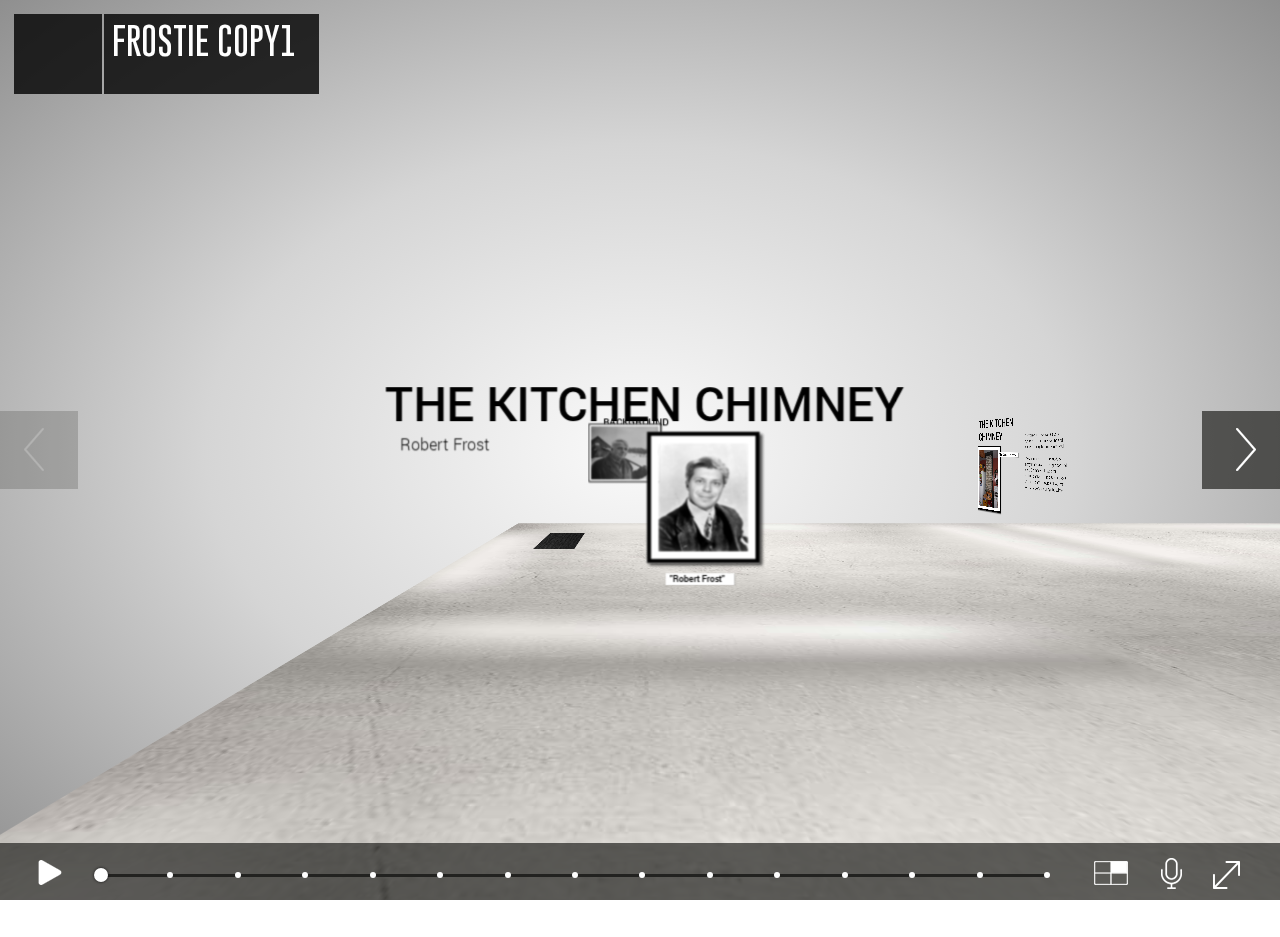
==== index.html @ ab7fa425 "Rename Presentation - Frostie copy1.html to index.html" ====
<!DOCTYPE html>
<html data-static="true" data-download="true" xmlns="http://www.w3.org/1999/xhtml" xmlns:og="http://ogp.me/ns#" xmlns:fb="https://www.facebook.com/2008/fbml">
<head>


    <title>Frostie copy1 on emaze</title>

    <meta http-equiv="Content-Type" content="text/html;charset=UTF-8">
    <meta name="viewport" content="width=device-width, initial-scale=1.0, maximum-scale=1.0, user-scalable=no">
    <meta name="msapplication-tap-highlight" content="no">

    <!-- Le Style -->
    
    
    
    
    
    
        
<style>.slide{height:1080px;width:1920px;}
.slide-wrapper{background-repeat:no-repeat;-moz-background-size:100%;-o-background-size:100%;-webkit-background-size:100%;background-size:100%;list-style-type:none;position:relative;overflow:hidden;margin:0;}
.edit-wrapper{-webkit-transform-style:preserve-3d;transform-style:preserve-3d;-moz-perspective:700;-ms-perspective:700;-webkit-perspective:700;perspective:700;border:1px solid transparent;}
.sd-element-image{border-style:solid; border-color:transparent;}
.sd-element-shape.horizontal{height:10px;}
.sd-element-shape.vertical{width:10px;}
.sd-element-text{display:block;height:100%;min-width:50px;width:100%;-moz-box-sizing:border-box; -ms-word-wrap:break-word; word-wrap:break-word;}
.sd-element-text:not(.empty):before{content:''!important;}
.sd-element-text ul,.sd-element-text ol{margin:0 0 0 1em;}
.sd-element-text.sd-text-direction_rtl ul,.sd-element-text.sd-text-direction_rtl ol{margin:0 1em 0 0;}
.iframe-wrapper
{   cursor:pointer;
    background-repeat: no-repeat !important;
    -moz-background-size: 100% 100% !important;
    -o-background-size: 100% 100% !important;
    -webkit-background-size: 100% 100% !important;
    background-size: 100% 100% !important;
}
.iframe-wrapper > iframe{display:none;}
.iframe-wrapper:before{content:'';display:block;position:absolute;z-index:1;left:0;top:0;right:0;bottom:0;background-repeat:no-repeat;background-position:center;  background-image: url(resources/43_video-play.png);}
#video-player{position:absolute;z-index:9999;}
#video-player > iframe{width:100%;height:100%;border-style:solid;border-width:0;}
.hide { display:none;}
.fixed-edit-wrapper, .fixed-edit-wrapper > [class*="sd-element"]{
    width: 100% !important;
    height: 100% !important;
    max-width: 100% !important;
    max-height: 100% !important;
    left: 0 !important;
    top: 0 !important;
    z-index: 0 !important;
    cursor:default !important;
}
:focus {
    outline: medium none;
}

    #video-player-shield
    {
       position:absolute;
       top:0;
       left:0;
       width:100%;
       height:100%;

    }
#context-menu{ display:none; }

.sd-link-cover { 
    position:absolute;
    z-index:1;
    top:0;
    left:0;
    bottom:0;
    right:0; 
    opacity:0;
    background:red; /*solves explorer issue where zero opacity OR transparent color on link affects clickability*/
      
}

.embed-wrapper {
    padding: 10px;
}


.sd-audio {
cursor: pointer;
}
.sd-audio:after{
    content:'';
    background-image: url(resources/44_sound-icon.png);
    width:29px;
    height:24px;
    position:absolute;
    top: 10px;
    right:10px;
    
}

.sd-audio-play:after {
 background-image: url(resources/45_sound-icon-active.png);
}

.name-tag,
 .change-link-btn {/*dont show the info icons on the slide deck elements outside of editor*/
display:none;
}

.edit-wrapper.loading:after{
    content:'';
    display:block;
    background-image: url(resources/46_resource_loading.gif);
    background-repeat:no-repeat;
    background-position:center;
    position:absolute;
    top:0;
    right:0;
    bottom:0;
    left:0;
    background-size:18%;
}
</style><style>@font-face {
    font-family: 'emaze-font';
    src: local('emaze-font'), url(resources/47_2UX7WLTfW3W8TclTUvlFyQ.woff) format('woff');
}

@font-face {
    font-family: 'roboto-thin';
    src: url('resources/48_vzIUHo9z-oJ4WgkpPOtg1_esZW2xOQ-xsNqO47m55DA.woff') format('woff');
    font-weight: normal;
    font-style: normal;
}

iframe[seamless] {
    background-color: transparent;
    border: 0px none;
    padding: 0px;
    overflow: hidden;
}

input 
{
    -webkit-appearance: none;
    -webkit-border-radius: 0px;
}

body 
{
    top: 0 !important;
}

 

.iframe-content {
    width: 100%;
    height: 100%;
    background: black;
    position: absolute;
    top: 0;
    left: 0;
    z-index: 15;
    color: white;
    opacity: 0.95;
    font-family: 'emaze-font', sans-serif, Arial, Helvetica;
}



/*------------------------ POPUP relevant section --------------------------------*/

.menu-popup {
    display: none;
width: 500px;
height: 333px;
background: white;
position: absolute;
top: 40%;
left: 50%;
z-index: 15;
color: black;
margin: -150px 0 0 -250px;
font-family: 'emaze-font', sans-serif, Arial, Helvetica;
background-repeat: no-repeat;
background-position: 50% 135px;
background-size: 40%;
}

.presentation-menu-popup {
z-index:10000;
}

.iframe-popup-container {
    display: none;
    position: absolute;
    width: 670px;
    height: 250px;
    z-index: 101;
    top: 50%;
    left: 50%;
    margin: -150px 0 0 -325px;
}

.iframe-popup {
    width: 100%;
    height: 100%;
    position: absolute;
}

.popup-header {
    max-width: 100%;
    height: 80px;
    width: 100%;
    color: #efefef;
    background: url('resources/49_dot-pattern-popup-2014.png'), black;
    display: block;
    font: normal 32px 'gobold', sans-serif, Arial, Helvetica;
    text-transform: uppercase;
    border-bottom: 1px white solid;
    display: -ms-flexbox;
    -ms-flex-pack: center;
    -ms-flex-align: center;
    display: -moz-box;
    -moz-box-pack: center;
    -moz-box-align: center;
    display: -webkit-box;
    -webkit-box-pack: center;
    -webkit-box-align: center;
    display: box;
    box-pack: center;
    box-align: center;
}

.popup-header-share-old-design-holder {
    max-width: 100%;     
    height: 25px;
    color: white;
    display: block;
    font: normal 26px 'emaze-font', sans-serif, Arial, Helvetica;
    margin-left: 15px;
    margin-top: 15px;
    margin-right: 15px;
    padding-top: 5px;
    padding-bottom: 12px;
    padding-left: 5px;
    border-bottom: 1px white solid;
}

.popup-message {
    max-width: 100%;
height: 25px;
display: block;
font: normal 20px 'asap', sans-serif, Arial, Helvetica;
font-style: italic;
color: #000000;
margin-top: 20px;
padding-bottom: 15px;
padding-left: 20px;
}


.popup-button-cancel {
    width: 135px;
    height: 50px;
    background-color: #888888;
    display: block;
    font: normal 21px 'gobold', sans-serif, Arial, Helvetica;
    position: relative;
    border: 0;
    cursor: pointer;
    left: 20px;
    top:119px;
    bottom: 23px;
    text-transform: uppercase;
    color: black;
    display: -ms-flexbox;
    -ms-flex-pack: center;
    -ms-flex-align: center;
    display: -moz-box;
    -moz-box-pack: center;
    -moz-box-align: center;
    display: -webkit-box;
    -webkit-box-pack: center;
    -webkit-box-align: center;
    display: box;
    box-pack: center;
    box-align: center;
}

.popup-button-cancel-share-old-design-holder {
    width: 135px;    
    padding: 3px;
    background-color: #b3b3b3;
    display: block;
    font: normal 22px 'emaze-font', sans-serif, Arial, Helvetica;
    text-align: center;  /*Chrome,Safari4+*/ 
    position: absolute;
    border: 0;
    cursor: pointer;
    left: 15px;
    bottom: 15px;
    text-transform: uppercase;
    color: black;
}

.popup-button-ok {
        width: 135px;
height: 50px;
background-color: #f5b01b;
font: normal 21px 'gobold', sans-serif, Arial, Helvetica;
position: relative;
border: 0;
cursor: pointer;
left: 340px;
top: 69px;
bottom: 23px;
text-transform: uppercase;
color: black;
text-decoration: initial;
display:-ms-flexbox;
-ms-flex-pack:center;
-ms-flex-align:center;
display:-moz-box;
-moz-box-pack:center;
-moz-box-align:center;
display:-webkit-box;
-webkit-box-pack:center;
-webkit-box-align:center;
display:box;
box-pack:center;
box-align:center;
}

.firefox .popup-button-ok {
    left: 207px;
    top:119px;
}

    .popup-button-ok:hover, .popup-button-cancel:hover {
        background-color: #ec7f00 !important;
    }


    /*------------------------ /POPUP relevant section --------------------------------*/
.permit-buttons {
    margin-left: 15px;
    padding-left: 5px;
    display: inline-block;
}

#permit-iframe-container 
{
    height: 300px;
}


#collaboration {
    height: 140px;
    -ms-overflow-y: hidden;
    overflow-y: hidden;
    -ms-overflow-x: hidden;
    overflow-x: hidden;
    margin-bottom: 10px;
    margin-top: 5px;
    margin-left: 15px;
    margin-right: 15px;
    padding-left: 5px;
}

.collaborate-username {
    margin-left: 25px;
    padding-top: 2px;
    position: absolute;
}

.shared-with {
    font-size: 13px;
    margin-bottom: 5px;
    height: 30px;
}

.popup-input-box {
    width: 264px;
    height: 32px;
    margin: 0;
    padding: 3px;
    border: 0;
    font-size: 18px;
    border: 0;
    padding-left: 4px;
}

.popup-small-button {
    height: 28px;
    background-color: rgb(81, 81, 81);
    text-align: center; /*Chrome,Safari4+*/ 
    border: 0;
    cursor: pointer;
    color: white;
    font-size: 18px;
    text-transform: uppercase;
}

.email-collaboration {
    margin-left: 15px;
    margin-right: 15px;
    padding-left: 5px;
}

.delete-collaboration {
    width: 20px;
    height: 20px;
    position: absolute;
    background-image: url("resources/50_delete-icon.png");
    background-repeat: no-repeat;
    padding-left: 10px;
    text-decoration: none;
    margin-top: 2px;
}

.collaborate-permissions {
    display: inline-block;
    margin-left: 5px;
    right: 10px;
    position: absolute;
}

#collaboration-emails {
    height: 145px;
    -ms-overflow-y: scroll;
    overflow-y: scroll;
    -ms-overflow-x: hidden;
    overflow-x: hidden;
    padding-right: 5px;
    margin: 0px 15px 5px 15px;
    position: relative;
    padding-left: 6px;
    background-color: rgb(5, 5, 5);
}

.eg-email {
    font-size: 11px;
    display: inline-block;
    color: #b3b3b3;
    position: relative;
    top: 23px;
    left: -263px;
}

#share-iframe {
    height: 308px;
}

#copy-link {
    height: 32px;
    width: 273px;
    color: #9b9b9b;
    font-size: 18px;
    left: 93px;
    position: absolute;
    border: 0;
    padding-left: 4px;
}

#copy-embed {
    height: 32px;
    width: 273px;
    color: #9b9b9b;
    font-size: 18px;
    position: absolute;
    left: 93px;
    border: 0;
    padding-left: 4px;
}

#share-input-box {
    margin-left: 21px;
}

#share-email-button {
    display: block;
    margin-left: 5px;
    width: 75px;
    position: absolute;
    top: 98px;
    left: 285px;
    padding-top: 4px;
}

.socail-share-button {
    background-repeat: no-repeat;
    text-decoration: none;
    width: 35px;
    height: 35px;
    position: absolute;
    top: 97px;
    cursor: pointer;
}

.share-link {
    margin-left: 21px;
    cursor: auto;
    margin-top: 15px;
    font-size: 18px;
}

#copy-link-label {
    padding-right: 15px;
    font-size: 18px;
}

#share-copy-link {
    margin-top: 36px;
    font-size: 18px;
}

#button-facebook {
    background-image: url('resources/51_icon_facebook.png');
    right: 51px;
}

#button-twitter {
    background-image: url('resources/52_icon_twitter.png');
    right: 15px;
}

#share-message {
    position: absolute;
    margin-top: -26px;
    margin-left: 200px;
}



.public { 
    background-image: url('resources/53_public_thumb.png');
}

.private { 
    background-image: url('resources/54_private_thumb.png');
}

#collaborate-button {
    background-image: url('resources/55_collaborate.png');
}

    #collaborate-button:after { 
        content: 'collaborate'; 
    }

#share-button {
    background-image: url('resources/56_share.png');
}

    #share-button:after { 
        content: 'share'; 
    }

#delete-popup {
    background-image: url('resources/57_delete-popup-2014.png'); /*original file name: delete_sketch.png*/
    background-position: 146px 168px;
    z-index:10000;
}


   #duplicate-popup {
    background-image: url('resources/58_duplicate-popup-2014.png'); /*original file name: duplicate_sketch.png*/
    background-position: 146px 168px;
}


#views-num {
    font-size: 15px;
    bottom: 43px;
}

#views-text {
    font-size: 10px;
    text-transform: uppercase;
    bottom: 28px;
}

.menu-views {
    display: block;
    font-family: 'emaze-font', sans-serif, Arial, Helvetica;
    text-align: center;
    color: white;
    position: absolute;
    width: 70px;
    text-shadow: 0 2px 2px rgba(0,0,0,0.5);
    left: 10px;
    z-index: 100;
}

#player-presentation-title-container {
    position: absolute;
    top: 5px;
    left: 104px;
    height: 25px;
    max-width: 200px;
    background-color: black;
    opacity: 0.8;
    color: white;
    font-family: 'emaze-font', sans-serif, Arial, Helvetica;
    font-size: 16px;
    padding: 2px 5px 2px 5px;
    line-height: 1.5;
    z-index: 100;
}

#player-presentation-title {
    max-width: 150px;
    white-space: nowrap;
    overflow: hidden;
    text-overflow: ellipsis;
    /*word-wrap: break-word;*/
    display: inline-block;
}

#collaborate-iframe-container {
    width: 742px;
    height: 360px;
    margin: -203px 0 0 -371px;
}
/*------------------------ POPUP relevant section --------------------------------*/
.popup-close {
    background-image: url('resources/59_close-popup-2014.png'); /*original file name: popup-close-icon.png*/
    background-repeat: no-repeat;
    background-size: 19px;
    position: absolute;
    z-index: 100;
    width: 20px;
    height: 20px;
    right: 0;
    cursor: pointer;
    margin-top: 11px;
    margin-right: 11px;
}

.popup-close-share-old-design-holder {
    background-image: url(resources/60_popup-close-icon.png);     
    background-repeat: no-repeat;
    position: absolute;
    z-index: 100;
    width: 20px;
    height: 20px;
    right: 0;
    cursor: pointer;
    margin-left: 15px;
    margin-top: 28px;
    margin-right: 15px;
    padding-top: 5px;
    padding-bottom: 12px;
    padding-left: 5px;
}

    #download-loader 
{
    display: none;
}

    /*for ie and ff*/
.popup-message-reduced {
    max-width: 100%;
    height: 25px;
    display: block;
    font: normal 17px 'emaze-font', sans-serif, Arial, Helvetica;
    margin-left: 15px;
    margin-top: 10px;
    margin-right: 15px;
    padding-bottom: 5px;
    padding-left: 5px;
}

.popup-small-text { 
    display: block;
    margin-top: 20px;
    margin-left: 21px;
    font-size: 14px;
}


/*------------------------ /POPUP relevant section --------------------------------*/
.checkbox-label {
    display: none;
    margin-right: 5px;
}

#password-textbox 
{
    width: 175px;
    height: 27px;
    padding: 0px;
}

    #password-textbox:disabled 
    {
        background-color: #919191;
    }


#privacyView:before, .view-checkbox:before {
    content: "View";
}

#privacyPrint:before, .print-checkbox:before {
    content: "Print";
}

#privacyDownload:before, .download-checkbox:before {
    content: "Download";
}

#privacyCopy:before, .copy-checkbox:before {
    content: "Copy";
}

#player-loader { 
    width: 100%;
    height: 100%;
    position: absolute;
    top: 0;
    left: 0;
    right: 0;
    bottom: 0;
    z-index: 9;
}

#thumb-img { 
    width: 100%;
    height: 100%;
}

.edit-checkbox:before {
    content: "Edit";
}

.field-validation-error {
    border: 1px solid;
    padding: 2px;
    font: normal 12px 'emaze-font', sans-serif, Arial, Helvetica;
    color: white;
    background-color: #ee4c4e;
    opacity: 0.9;
    float: left;
    z-index: 10;
    position: absolute;
    margin-left: 10px;
    margin-top: 4px;
    border-radius: 5px;
}

#passwordCheckbox
{
    margin: 3px 3px 0px 5px;
}


.skiptranslate:not(.goog-te-gadget):not(#goog-gt-tt):not(.goog-te-menu-frame)
{
    display: none;
}


.goog-te-menu-frame 
{
    -webkit-box-shadow: none !important;
    -moz-box-shadow: none !important;
    box-shadow: none !important;
    top: 98px !important;
    right: calc(100% - 540px) !important;
}

.upgrade-popup{
    top: 1000px;
    width: 922px;
    padding-top: 0px;
    position: absolute;
    z-index: 9999999999;
    left: 50%;
    margin-left: -461px;
    color: black;
    font-family: 'emaze-font';
    transition: top 1s ease-out;
    -webkit-transition: top 1s ease-out;
    -moz-transition: top 1s ease-out;
}

    .upgrade-popup.active 
    {
        visibility: visible;
        top: 0;
    }

    .upgrade-popup.sleep 
    {
        visibility: hidden;
    }

.closeBtn{
    width: 15px;    
    position: relative; 
    left: 805px;
    top: -321px;
    z-index: 3; 
    cursor: pointer; 
}

.upgradeBtn{
    width: 482px;
    margin: 0 auto;
    position: relative;
    top: -276px; 
    z-index: 2; 
    cursor:pointer; 
}

h1{ 
    font-size: 3.2em; 
    font-weight: bold;
    letter-spacing: -2px;
    text-align: center;
    line-height: 0px;  
}

h3{
    font-family: 'roboto-thin';
    font-size: 1.6em;
    letter-spacing: -1px;
    text-align: center;
    line-height: 0px;
}

.popupTitle{ 
    margin: 0 auto;
    position: relative;
    top: -310px;
}

.popupText{   
    margin: 0 auto;
    position: relative; 
    top: -293px;
}

.style-upgrade-popup .popupText h3 {
    line-height: 28px;
}

.style-upgrade-popup .upgradeBtn { 
    width: 420px;
    top: -235px;
}

.style-upgrade-popup .popupText { 
    top: -270px; 
}

@media all and (max-width: 999px) {
    #generic-upgrade-popup { 
        -webkit-transform: scale(0.8);
        -moz-transform: scale(0.8);
        transform: scale(0.8);
    }

    .upgrade-popup.active 
    {
        visibility: visible;
        top: -80px;
    }
}

/*New Share*/

#share-content { 
    height: auto;
    overflow: hidden;
}

#share-close { 
    display: inline-block;
    float: right;
    background-image: url("http://resources.emaze.comresources/60_popup-close-icon.png");
    background-repeat: no-repeat;
    width: 20px;
    height: 20px;
    cursor: pointer;
    margin-top: -28px;
    margin-right: 15px;
}

#share { 
    border: none;
    padding: 0;
}

#email-share-textbox { 
    width: 300px;
    margin-right: 5px;
}

#links-share { 
    display: none;
}

.share-wrapper { 
    margin: 20px 20px 0 20px;
    border-top: 1px solid rgb(81, 81, 81);
    padding-top: 24px;
}

.share-button { 
    width: 15px;
    height: 24px;
    text-transform: uppercase;
    margin-right: 5px;
    background-color: rgb(81, 81, 81);
    color: #efefef;
    padding-left: 5px;
    padding-right: 5px;
    font-size: 18px;
    cursor: pointer;
}

.active-share-button, .active-permit-button { 
    background-color: #ee4c4e;
}

.share-textbox-wrapper {
    margin-top: 16px;
}

.share-textbox { 
    width: 375px;
    height: 30px;
    color: #9b9b9b;
    font-size: 18px;
    border: 0;
    padding: 0;
    padding-left: 4px;
}

#social-share { 
    float: right;
    display: inline;
    margin-right: 15px;
}

.icon-share {
    display: inline-block;
    background-repeat: no-repeat;
    width: 34px;
    height: 34px;
    cursor: pointer;
}

#facebook-share {
    background-image: url('resources/62_facebook.jpg');
}

#twitter-share {
    background-image: url('resources/63_twitter.jpg');
}

#linkedIn-share {
    background-image: url('resources/64_linkedIn.jpg');
}

#googlePlus-share {
    background-image: url('resources/65_googlePlus.jpg');
}

#auto-play-checkbox { 
    margin-left: 10px;
}

#permit { 
    height: 73px;
}

#permit input[type="radio"] {
    -webkit-appearance: none;
    background-color: rgb(81, 81, 81);
    display: inline-block;
    position: relative;
    /*width: 85px;*/
    text-align: center;
    cursor: pointer;
    padding-top: 2px;
}

.webkit #permit input[type="radio"] {
    width: 85px;
}

.webkit .radio-label { 
    display: none;
}

#permit input[type="radio"]:checked {
    background-color: #ee4c4e;
}

.share-wrapper input[type="checkbox"] {
    -webkit-appearance: none;
    background-image: url("resources/66_bg-checkbox.jpg");
    background-repeat: no-repeat;
    padding: 8px;
    display: inline-block;
    position: relative;
    cursor: pointer;
    margin: 0;
    margin-right: 8px;
}

.share-wrapper input[type="checkbox"]:checked:after {
    content: url("resources/67_v-icon.png");
    position: absolute;
    bottom: 2px;
    left: 2px;
}

.permit-label { 
    text-transform: capitalize;
    margin-right: 14px;
}

#public-password-textbox { 
    width: 170px;
    height: 29px;
}

    #public-password-textbox:disabled { 
        background-color: rgb(81, 81, 81);
    }

.permit-options { 
    display: none;
    margin-top: 26px;
    line-height: 2;
}

#permit-buttons { 
    display: none;
}

#submit-permit { 
    display: none;
}

#collaborations-wrapper { 
    max-height: 110px;
    overflow-y: auto;
}

#add-collaborate-textbox { 
    width: 240px;
    height: 28px;
    margin-right: 5px;
    margin-left: 5px;
}

#send-collaborate { 
    padding: 2px 7px 2px 7px;
}

.collaboration { 
    margin-top: 16px;
}

.collaboration-delete {
    width: 20px;
    height: 20px;
    background-image: url("resources/50_delete-icon.png");
    background-repeat: no-repeat;
    padding-left: 20px;
    cursor: pointer;
}

.no-delete { 
    margin-left: 20px;
}

.collaboration-username {
    display: inline-block;
    width: 150px;
    margin-right: 20px;
    white-space: nowrap;
    overflow: hidden;
    text-overflow: ellipsis;
}

.share-message { 
    position: absolute;
    font-size: 12px;
}

#share-buttons { 
    position: relative;
    bottom: 0;
    width: 100%;
    margin-top: 24px;
    margin-bottom: 15px;
}

#share-cancel { 
    position: relative;
    display: inline-block;
    bottom: 0;
    left: 0;
    margin-left: 15px;
}

#share-ok {
    position: relative;
    display: inline-block;
    bottom: 0;
    right: 0;
    /* float: right; */
    margin-right: 15px;
    height: 29px;
    float: none;
    margin-top: 9px;
    top:0;
}



#overlay 
{ 
    position: fixed;
    width: 300%; /* For transform scale */
    height: 300%;
    top: 0;
    left: -100%;
    background-color: rgba(0,0,0,0.7);
    opacity: 0;
    z-index: 9999;
    visibility: hidden;
    -webkit-transition: visibility 0s 0.3s, opacity 0.3s;
	-moz-transition: visibility 0s 0.3s, opacity 0.3s;
	transition: visibility 0s 0.3s, opacity 0.3s;
    -webkit-transition-delay: 0s;
	-moz-transition-delay: 0s;
	transition-delay: 0s;
}

</style><style>/* Fonts */

@font-face {
    font-family: 'emaze-font';
    src: local('emaze-font'), url(resources/69_2UX7WLTfW3W8TclTUvlFyQ.woff) format('woff');
}

@font-face {
    font-family: 'emazec-font';
    src: local('emazec-font'), url(resources/70_Zd2E9abXLFGSr9G3YK2MsFzqCfRpIA3W6ypxnPISCPA.woff) format('woff');
}


@font-face {
    font-family: 'GoBold';
    src: url('resources/71_Gobold.eot') format('embedded-opentype'), 
         url('resources/72_Gobold.woff') format('woff'), 
         url('resources/73_Gobold.ttf')  format('truetype');
}

@font-face {
    font-family: 'GoBoldLight';
    src: url('resources/74_Gobold_Light.eot') format('embedded-opentype'), 
         url('resources/75_Gobold_Light.woff') format('woff'), 
         url('resources/76_Gobold_Light.ttf')  format('truetype');
}

@font-face {
    font-family: 'GoBoldThin';
    src: url('resources/77_gobold-thin.eot') format('embedded-opentype'), 
         url('resources/78_gobold-thin.woff') format('woff'), 
         url('resources/79_gobold-thin.ttf')  format('truetype');
}

@font-face {
  font-family: 'Asap';
  font-style: normal;
  font-weight: 400;
  src: local('Asap'), local('Asap-Regular'), url(resources/80_oiVlPAjaPL0EznW3E5Z2DQ.woff2) format('woff2'), url(resources/81_SgBaq0dzhSGNMfqm2JX5ng.woff) format('woff');
}

@font-face {
  font-family: 'Asap';
  font-style: italic;
  font-weight: 400;
  src: local('Asap Italic'), local('Asap-Italic'), url(resources/82_fpSkRkcsVvo2_AnP2Zt5Yg.woff2) format('woff2'), url(resources/83_MdJnJ_Rxy6GcPmasGZsTfQ.woff) format('woff');
}

/* General */

*,
*::before,
*::after{
    margin: 0;
    padding: 0;
}

html,
body{
    height: 100%;
    width: 100%;
    margin: 0;
    padding: 0;
    overflow: hidden;
}

/* Loader */

#player-loader{
    position: fixed;
    width: 100%;
    height: 100%;
    z-index: 10000 !important;
}
    
    #thumb-img {
        width: 100%;
        height: 100%;
    }

    .emazeloader {
        background: url(resources/84_loader.gif) no-repeat;
        width: 107px;
        height: 115px;
        position: absolute;
        top: 50%;
        left: 50%;
        margin-top: -55px;
        margin-left: -58px;
    }

    .loadermask {
        position: absolute;
        width: 100%;
        height: 100%;
        top: 0;
        left: 0;
        background: rgba(0,0,0, 0.85) url(resources/85_pattern.png) repeat ;
    }

        .prepare-to-be-emazed {
            font-family: "GoBoldLight";
            color: #ffba1e;
            text-align: center;
            text-transform: uppercase;
            font-size: 2em;
            width: 300px;
            position: absolute;
            bottom: -86px;
            left: -93px;
        }

            .prepare-to-be-emazed::before {
                content: "";
                position: absolute;
                height: 20px;
                width: 258px;
                top: 8px;
                left: 18px;
                background: black;
                z-index: -1;
            }

/* Controls transitioning */

#player-logo,
#presentation-info{
    visibility: hidden;
    opacity: 0;
    -webkit-transition: all 0.3s ease-out;
    -moz-transition: all 0.3s ease-out;
    -ms-transition: all 0.3s ease-out;
    transition: all 0.3s ease-out;
}

    #player-logo.show,
    #presentation-info.show{
        visibility: visible;
        opacity: 1;
    }


#buttonsPanel,
.rightButton,
.leftButton{
    -webkit-transition: all 0.3s ease-out;
    -moz-transition: all 0.3s ease-out;
    -mstransition: all 0.3s ease-out;
    transition: all 0.3s ease-out;
}

#buttonsPanel.show{
    bottom: 0;
}

.rightButton.show{
    right: 0;
}

.leftButton.show{
    left: 0;
}

    #buttonsPanel.show.tablet{
        bottom: 30;
    }

    .rightButton.show.tablet{
        right: 20;
    }

    .leftButton.show.tablet{
        left: 20;
    }

#upgrade-popup-text {
    margin-top: 30px;
}

/* scene */
#sceneContainer,
#scene{
    width: 100%;
    height: 100%;
    overflow: hidden;
}

    #slide-box{
    }


/* Sections */

#sectionsFrame {
    top: 0;
    z-index: 1000000;
    position: absolute;
    width: 100%;
    height: 100%;
    background: rgba(220,220,220,0.8);
    visibility: hidden;    
}

    #sectionsTop {
        position: absolute;
        left: 60px;
        top: 25px;
        right: 70px;
        height: 40px;
    }

        #sectionsTitle {
            font-family: 'GoBold';
            font-size: 45px;    
            position: absolute;
            top: 0;
            left: 0;
            color: black;
            text-transform: uppercase;
        }

    #sectionsClose {
        background-image: url("resources/86_close_btn.jpg");
        background-repeat: no-repeat;
        position: absolute;
        width: 90px;
        height: 31px;
        top: 46px;
        right: 80px;
        cursor: pointer;
        background-position: center;
        z-index: 10;
    }

        #sectionsClose:hover{
            background-image: url("resources/87_close_btn_hov.jpg");
        }
    
    .sectionsSlidesSectionNames{
        float: left;
        height: 220px;
        width: 220px;
        color: #fffefe;
        background: #040404;
        font-family: 'Asap';
        font-size: 44px;
        font-style: italic;
        text-align: center;
        box-sizing: border-box;
        padding-top: 50px;
        margin-right: 2px;
        cursor: pointer;
    }

        .aSection {
            position: relative;
            width: 178px;
            height: 178px;
            background: #f8f8f8;
            float: left;
            margin-top: 10px;
            margin-bottom: 10px;
            margin-left: 10px;
            cursor: pointer;
        }

        .aSectionTitle {
            overflow: hidden;
            text-align: center;
            display: block;
            vertical-align: middle;
            padding-left: 10px;
            padding-right: 10px;
            padding-top: 20px;
            width: 160px;
            height: 125px;
            word-wrap: break-word;
        }
        
        .agenda-slides-wrapper{
            height: auto;
            width: calc(100% - 280px);
            overflow: hidden;
            margin-top: -10px;
            float: left;
        }

        .aSectionSlides {
            overflow: hidden;
            bottom: 9px;
            position: absolute;    
            right: 9px;
        }

        .aSectionSlide {    
            position: relative;
            width: 185px;
            height: 105px;    
            float: left;
            margin-top: 10px;
            margin-left: 10px;
            cursor: pointer;
            overflow: hidden;
        }

        #sectionList {
            left: 60px;
            /*background: orange;*/
            position: absolute;
            top: 90px; 
            right: 60px;
            overflow-y: auto;
            bottom: 10px;
        }

            /* DEFAULTS */
            .sectionBoxParams {
                border: 6px solid #515151;
                background: #f8f8f8;    
            }
            .sectionBoxTitle {        
                /*font-family: "Rockwell Extra Bold", "Rockwell Bold", monospace;*/
                font-family:emazec-font, sans-serif, Arial, Helvetica;
                font-size: 36px;
                color: #515151;
            }
            .sectionBoxSlides {
                font-family:emazec-font, sans-serif, Arial, Helvetica;
                font-size: 18px;
                color: #ee4c4e;
            }

    .vb-scrollbar::-webkit-scrollbar-thumb {
        background: gray;
        border-radius: 8px;
    }

    .vb-scrollbar::-webkit-scrollbar {
        height: 8px;
        width: 8px;
        background: rgba(210, 210, 210, 1);
        border-radius: 8px;
    }

/*** Last slide pop-up ***/

.pop-container{
    display: none;
    width: 100%;
    height: 100%;
    position: absolute;
    top: 0;
    left: 0;
    z-index: 2;
    background: rgba(0,0,0,0.6);
}

    .wrap-pop{
        position: absolute;
        width: 820px;
        height: 430px;
        top: 50%;
        margin-top: -215px;
        left: 50%;
        margin-left: -410px;
        text-align: center;
        border-radius: 10px;
        background: rgba(0,0,0,0.8);
    }

        .top-logo-bg{
            position: absolute;
            top: -71px;
            left: 50%;
            width: 134px;
            height: 71px;
            margin-left: -67px;
            background: url(resources/88_logo-bg.png) no-repeat;
        }

        .top-logo{
            position: absolute;
            top: -50px;            
            left: 50%;            
            width: 84px;
            height: 87px;
            margin-left: -42px;
            background: url(resources/89_top-last-slide-logo.png) no-repeat;
        }

        .wrap-pop a{
            z-index: 1;
        }

        .share-this,
        .emazing-presentation{
            position: relative;
            font-family: "GoBoldLight";
            font-size: 50px;
            color: #f9b200;
            text-transform: uppercase;
            margin: 0;
        }

        .share-this{
            margin-top: 70px;
            z-index: 1;
        }

            .share-this::after{
                content: "";
                position: absolute;
                width: 240px;
                height: 40px;
                background: rgba(68,68,68,1);
                left: 50%;
                margin-left: -120px;
                top: 13px;
                z-index: -1;
            }

        .emazing-presentation{
            color: white;
        }

ul.links{
    margin: 30px auto 0 auto;
    padding: 0;
    width: 660px;
}

ul.links li{
    position: relative;
    height: 116px;
    width: 116px;
    display: inline-block;
    border-radius: 50%;
    -webkit-transition: all 0.3s;
    -moz-transition: all 0.3s;
    -o-transition: all 0.3s;
    -ms-transition: all 0.3s;
    transition: all 0.3s;
    margin-right: 40px;
}

    ul.links li:hover{
        -webkit-transform: scale(1.1) rotate(5deg);
        -moz-transform: scale(1.1) rotate(5deg);
        -ms-transform: scale(1.1) rotate(5deg);
        -o-transform: scale(1.1) rotate(5deg);
        transform: scale(1.1) rotate(5deg);
        cursor: pointer;
    }        

    .icon{
        width: 80px;
        height: 76px;
    }

    .fb{
        background: url(resources/90_social_sprite.png) no-repeat;
        background-position: 0 0;
        position: absolute;
        left: 20px;
        top: 20px;
    }

    .tw{
        background: url(resources/90_social_sprite.png) no-repeat;
        background-position: -80px 0;
        position: absolute;
        left: 20px;
        top: 20px;
    }

    .ln{
        background: url(resources/90_social_sprite.png) no-repeat;
        background-position: -240px 0;
        position: absolute;
        left: 20px;
        top: 20px;
        margin-right: 0 !important; /*fix centering issue of icons*/
    }
    
    .gplus{
        background: url(resources/90_social_sprite.png) no-repeat;
        background-position: -160px 0;
        position: absolute;
        left: 20px;
        top: 20px;
    }

    .replay{
        position: absolute;
        height: 80px;
        width: 80px;
        display: block;
        background: url(resources/90_social_sprite.png) no-repeat;
        background-position: -320px 0;
        left: 16px;
        top: 23px;
    }

        /*margin top was 60, should consider restoring once scaling method will be up*/
        .replay-bg{
            position: relative;
            width: 116px;
            height: 116px;
            background: rgba(0,0,0,0.8);
            border-radius: 50%;
            margin: 20px auto 0 auto;
            -webkit-transition: all 0.3s;
            -moz-transition: all 0.3s;
            -o-transition: all 0.3s;
            -ms-transition: all 0.3s;
            transition: all 0.3s;
        }

            .replay-bg:hover{
                -webkit-transform: scale(1.1) rotate(5deg);
                -moz-transform: scale(1.1) rotate(5deg);
                -ms-transform: scale(1.1) rotate(5deg);
                -o-transform: scale(1.1) rotate(5deg);
                transform: scale(1.1) rotate(5deg);
                cursor: pointer;
            }

    .emaze-link{
        display: block;
        font-family: 'emazec-font';
        text-decoration: none;
        font-size: 21px;
        color: #bdbdbd;
        margin-top: 40px;
        -webkit-transition: all 0.3s;
        -moz-transition: all 0.3s;
        -o-transition: all 0.3s;
        -ms-transition: all 0.3s;
        transition: all 0.3s;
    }

        .emaze-link:hover{
            color: #f9b200;
        }

/* Utility */

.clearfix{
    clear: both;
}

.sd-embedded{
    min-width: 100%;    
    min-height: 100%;
}

.hidden{
    display: none !important;
    visibility: hidden !important;
}

.scroll-enabled{
    overflow: auto !important;
}

/* Error */

.unzip-me{
    position: fixed;
    top: 0;
    left: 0;
    display: block;
    width: 100%;
    height: 100%;
    background-color: rgba(0, 0, 0, 1);
    background-image: url([data-uri]);
    background-repeat: no-repeat;
    background-position: center center;
    background-size: initial;
    z-index: 100000;
    cursor: pointer;
}

.compatability-msg{
    position: absolute;
    top: 50%;
    left: 50%;
    width: 530px;
    height: 262px;
    margin-top: -131px;
    margin-left: -265px;
    background: rgba(0,0,0,0.9);
    z-index: 10000;
}

    .compatability-header{
        height: 80px;
        font-family: "GoBoldLight";
        font-size: 2.5em;
        text-align: center;
        text-transform: uppercase;
        color: #FFF;
        background: url(resources/95_pttrn_of_dots.jpg) repeat;
        box-sizing: border-box;
        padding: 15px;
    }

    .compatability-text{
        width: 320px;
        margin: 20px auto;
        font-family: "Asap";
        font-size: 1.5em;
        font-style: italic;
        text-align: center;
        color: #FFF;
    }

    .compatability-button{
        width: 136px;
        height: 52px;
        margin: 0 auto;
        font-family: "GoBoldLight";
        font-size: 2em;
        text-align: center;
        background: #ffb206;
        color: #000;
        display: block;
        border: none;
        margin-top: 35px;
        cursor: pointer;
    }

#the-error{
    display: none;
    width: 100%;
    height: 100%;
    background: rgba(0,0,0,0.9);
    z-index: 100000000;
}

    .error-inner-container{
        position: absolute;
        top: 50%;
        left: 50%;
        width: 1280px;
        height: 400px;
        margin-top: -200px;
        margin-left: -400px;
    }

        .error-image,
        .error-info{
            float: left;
        }
            
        .error-info{
            width: auto;
        }

            .error-header{
                font-family: "GoBold";
                font-size: 6em;
                text-align: left;
                text-transform: uppercase;
                line-height: 80px;
                letter-spacing: 0px;
                color: #ffb206;
            }
                
                .error-header span{
                    font-size: 52px !important;
                }

            .error-text{
                max-width: 450px;
                font-family: "Asap";
                font-size: 1.5em;
                font-style: italic;
                margin-top: 20px;
                color: #fff;
            }

            .close-button{
                width: 160px;
                height: 52px;
                margin-top: 20px;
                background-color: #ffb206;
                border: none;
                font-family: "GoBoldLight";
                font-size: 2.4em;
                text-align: center;
                color: #000;
                cursor: pointer;
            }

        .error-image{
            margin-right: 40px;
        }

            .error-404{
                background: url(resources/96_404_figure.png) no-repeat;
                width: 354px;
                height: 360px;
            }

            .error-500{
                background: url(resources/97_500_figure.png) no-repeat;
                width: 364px;
                height: 337px;
            }

            .error-allow{
                background: url(resources/98_figure_private.png) no-repeat;
                width: 367px;
                height: 427px;            
            }

            .error-deleted{
                background: url(resources/99_figure_bin.png) no-repeat;
                width: 364px;
                height: 395px;
            }

#regform,
#passwordProtected{
    display: none;
    position: absolute;
    top: 50%;
    left: 50%;
    width: 484px;
    height: 380px;
    margin: -242px 0 0 -190px;
    background: #fff;
    overflow: hidden;
}

    .form-header{
        width: 100%;
        height: 80px;
        background: url(resources/95_pttrn_of_dots.jpg) repeat;
        font-family: "GoBoldLight";
        font-size: 2.5em;
        color: #fff;
        text-transform: uppercase;
        text-align: center;
        box-sizing: border-box;
        padding: 10px 0;
    }

    .description{
        width: 80%;
        font-family: "Asap";
        font-size: 1.2em;
        font-style: italic;
        color: #000;
        text-align: center;
        margin: 25px auto 20px auto;
    }

    .username,
    .password,
    .passy{
        display: block;
        width: 290px;
        height: 40px;
        margin: 0 auto 10px auto;
        font-family: "Asap";
        font-style: italic;
        font-size: 1em;
        padding: 5px 0 5px 10px;
        background: #e5e5e5;
        color: #000;
        border: none;
        box-sizing: border-box;
    }

        .env{
            position: absolute;
            top: 157px;
            left: 50px;
            width: 34px;
            height: 18px;
            background: url(resources/101_enevelop.png) no-repeat;
        }

        .key{
            position: absolute;
            top: 208px;
            left: 47px;
            width: 40px;
            height: 20px;
            background: url(resources/102_key.png) no-repeat;
        }

        #passwordProtected .key{
            top: 180px;
        }

    .login,
    .sign-up,
    .gopassgo{
        width: 140px;
        height: 50px;
        margin: 20px 0;
        background: #f6b11b;
        color: #000;
        font-family: "GoBoldLight";
        font-size: 1.2em;
        text-align: center;
        border: none;
        cursor: pointer;
    }

    .login{
        margin-left: 92px;
        margin-right: 16px;
    }

    .gopassgo{
        margin-left: 252px;
    }

    .field-validation-error-password,
    .field-validation-error-user{
        position: absolute;
        bottom: -40px;
        width: 100%;
        height: 40px;
        background: #f3390e;
        font-family: "Asap";
        font-size: 1em;
        font-style: italic;
        text-align: center;
        color: #fff;
        padding: 10px 0;
        box-sizing: border-box;
    }

#passwordProtected{
    display: none;
}


/* Side Menu Buttons */
#menu-container {
    visibility: hidden;
    opacity: 0;
    height: 64px;
    position: absolute;
    top: 14px;
    right: 14px;
    z-index: 1001;
    overflow: hidden;
    -webkit-transition: all 0.3s ease-out;
    -moz-transition: all 0.3s ease-out;
    -ms-transition: all 0.3s ease-out;
    transition: all 0.3s ease-out;
}

    #menu-container.show{
        visibility: visible;
        opacity: 1;
    }
    
    #toggle{
        display: none;
        float: right;
        z-index: 1002;
    }
    
    #buttons{
        float: left;
        margin: -4px 5px;
        margin-right: -600px;
    }

    #toggle,
    #clone-button,
    #edit-button,
    #duplicate-button,
    #delete-button,
    #download-button,
    #print-button,
    #newshare-button,
    #google_translate_element{
        position: relative;
        display: inline-block;
        width: 64px;
        height: 64px;
        cursor: pointer;
        background: rgba(34, 35, 32, 0.7);
    }

        #toggle:hover,
        #clone-button:hover,
        #edit-button:hover,
        #duplicate-button:hover,
        #delete-button:hover,
        #download-button:hover,
        #print-button:hover,
        #newshare-button:hover,
        #google_translate_element:hover{
            background-color: rgba(255,178,6, 1);
        }


        #edit-button::after,
        #clone-button::after,
        #duplicate-button::after,
        #delete-button::after,
        #download-button::after,
        #print-button::after,
        #newshare-button::after,
        #google_translate_element::after{
            position: relative;
            bottom: -46px;
            display: block;
            font-family: 'Asap';
            font-size: 11px;
            color: white;
            text-align: center;
        }

            #edit-button:hover::after,
            #clone-button:hover::after,
            #duplicate-button:hover::after,
            #delete-button:hover::after,
            #download-button:hover::after,
            #print-button:hover::after,
            #newshare-button:hover::after,
            #google_translate_element:hover::after{
                color: black;
                -webkit-transition: all 0.6s;
                -moz-transition: all 0.6s;
                -ms-transition: all 0.6s;
                -0-transition: all 0.6s;
                transition: all 0.6s;
            }

.menu-button {
    position: absolute;
    background: url(resources/103_desktopControls.png) no-repeat;
    top: 40%;
    left: 50%;
}

    .toggle{
        top: 50%;
        background-position: -0px -470px;
        width: 24px;
        height: 19px;
        margin-top: -9px;
        margin-left: -11px;
    }
    
        #toggle:hover > .toggle{
            background-position: -0px -489px;
            -webkit-transition: transform 0.3s;
            -moz-transition: transform 0.3s;
            -ms-transition: transform 0.3s;
            -0-transition: transform 0.3s;
            transition: transform 0.3s;
        }
        
            .toggle-active{
                background-color: rgba(255,178,6, 1) !important;
            }

                .toggle-active > .toggle{
                    background-position: -0px -489px !important;
                    -webkit-transform: rotate(90deg);
                    -moz-transform: rotate(90deg);
                    -ms-transform: rotate(90deg);
                    -o-transform: rotate(90deg);
                    transform: rotate(90deg);
                }

    .edit {
        background-position: -0px -406px;
        width: 24px;
        height: 32px;
        margin-top: -16px;
        margin-left: -13px;
    }

        #edit-button:hover > .edit,
        #clone-button:hover > .edit{
            background-position: 0px -438px;
        }

            #edit-button:after,
            #clone-button:after { 
                content: 'Edit'; 
            }
        

    .duplicate {
        background-position: -0px -282px;
        width: 26px;
        height: 32px;
        margin-top: -16px;
        margin-left: -14px;
    }

        #duplicate-button:hover > .duplicate{
            background-position: -0px -314px;
        }

            #duplicate-button:after { 
                content: 'Duplicate'; 
            }

    .download {
        background-position: -0px -346px;
        width: 25px;
        height: 30px;
        margin-top: -17px;
        margin-left: -13px;
    }

        #download-button:hover > .download{
            background-position: -0px -376px;
        }

            #download-button:after { 
                content: 'Download'; 
            }

    .print {
        background-position: -0px -102px;
        width: 28px;
        height: 32px;
        margin-top: -17px;
        margin-left: -14px;
    }

        #print-button:hover > .print{
            background-position: -0px -134px;
        }

            #print-button:after { 
                content: 'Print'; 
            }


    .delete {
        background-position: -0px -218px;
        width: 26px;
        height: 32px;
        margin-top: -17px;
        margin-left: -14px;
    }

        #delete-button:hover > .delete{
            background-position: 0px -250px;
        }

            #delete-button:after { 
                content: 'Delete'; 
            }
        

    .goog-te-gadget-simple {
        display: block;
        position: absolute;
        background: url(resources/104_translate_white.png) no-repeat;
        background-color: transparent !important;
        width: 27px;
        height: 23px;
        border: 20px solid transparent !important;
        z-index: 2;
        background-position-y: -10px;
    }

        #google_translate_element:hover .goog-te-gadget-simple{
            background: url(resources/105_translate_black.png) no-repeat;
            background-position-y: -10px;
        }


            #google_translate_element:after { 
                content: 'Translate'; 
            }
            
            .goog-te-gadget-simple img { 
                display: none;
            }

            .goog-te-menu-value img { 
                    display: none;
            }

            .goog-te-menu-value span { 
                    display: none;
            }

    .share {
        background-position: -0px -166px;
        width: 28px;
        height: 26px;
        margin-top: -15px;
        margin-left: -12px;
    }

        #newshare-button:hover > .share{
            background-position: -0px -192px;
        }

            #newshare-button:after { 
                content: 'Share'; 
            }

@-webkit-keyframes pulse{
    0% { -webkit-transform: scale(1); } 
    50% { -webkit-transform: scale(1.3); } 
    100% { -webkit-transform: scale(1); } 
}

@-moz-keyframes pulse{
    0% { -moz-transform: scale(1); } 
    50% { -moz-transform: scale(1.3); } 
    100% { -moz-transform: scale(1); } 
}

@-ms-keyframes pulse{
    0% { -ms-transform: scale(1); } 
    50% { -ms-transform: scale(1.3); } 
    100% { -ms-transform: scale(1); } 
}

@keyframes pulse{
    0% { transform: scale(1); } 
    50% { transform: scale(1.3); } 
    100% { transform: scale(1); } 
}</style><style>/* Logo & Title*/
#player-logo{
    position: absolute;
    top: 14px;
    left: 14px;
    width: 88px;
    height: 80px;
    background: rgba(0,0,0,0.8);
    background-position: center center;
    background-repeat: no-repeat;
    z-index: 10;
}

    #player-logo img{
        position: absolute;
        top: 50%;
        left: 50%;
        width: 48px;
        height: 48px;
        margin-top: -24px;
        margin-left: -24px;
    }

#presentation-info{
    position: absolute;
    top: 14px;
    left: 104px;
    width: auto;
    height: 80px;
    background: rgba(0,0,0,0.8);
    z-index: 10;
    padding: 6px 8px 0 8px;
    box-sizing: border-box;
}

    #presentation-info .presentation-title{
        font-family: 'GoBoldThin';
        font-size: 32px;
        color: #fff;
        text-transform: uppercase;
        margin-right: 15px;
    }

    #presentation-info .presentation-author{
        font-family: 'Asap';
        font-size: 20px;
        font-style: italic;
        color: #f9b200;
        text-decoration: none;
    }


/* Buttons Panel */

#buttonsPanel{
    position: absolute;
    bottom: -57px;
    left: 0;
    right: 0;
    width: 100%;
    height: 57px;
    z-index: 9999;
    margin: 0 auto;
    background: rgba(34, 34, 32, 0.7);
}

    #slider{
        position: relative;
        top: 31px;
        left: 104px;
        width: calc(100% - 336px);
        background: #222220;
        color: #222222;
        cursor: pointer;
    }
    
    .player-button{
        position: absolute;
        background: url(resources/106_desktopControls.png) no-repeat;
        border: none;
        cursor: pointer;
    }

    .playButton{
        top: 17px;
        left: 38px;
        background-position: -0px -508px;
        width: 24px;
        height: 25px;
    }

        .playButton:hover{
            background-position: -0px -533px; 
        }

    .pauseButton{
        top: 19px;
        left: 38px;
        background-position: -17px -878px;
        width: 17px;
        height: 23px;
    }

        .pauseButton:hover{
            background-position: -0px -878px; 
        }

    .sectionsButton{
        top: 18px;
        right: 152px;
        background-position: -0px -0px;
        width: 34px;
        height: 24px;
    }

        .sectionsButton:hover{
            background-position: -0px -24px; 
        }

    .voiceButton{
        top: 15px;
        right: 98px;
        background-position: -0px -558px;
        width: 21px;
        height: 31px;
    }

        .voiceButton:hover,
        .voice-active{
            background-position: -0px -589px; 
        }
        
        .voiceButton:hover > .voicePopup{
            display: block;
        }

        .voicePopup{
            display: none;
            position: absolute;
            top: -211px;
            right: -82px;
            background: url(resources/107_voice-popup.png) no-repeat;
            width: 276px;
            height: 208px;
        }


    .fullscreenButton{
        top: 18px;
        right: 40px;
        background-position: -0px -901px;
        width: 27px;
        height: 28px;
    }

        .fullscreenButton:hover,
        .fullscreen-active{
            background-position: -0px -929px; 
        }

    .leftButton,
    .rightButton{
        position: absolute;
        top: 50%;
        margin-top: -39px;
        width: 78px;
        height: 78px;
        z-index: 9999;
        border: none;
        background: rgba(34,34,32,0.7);
        cursor: pointer;
    }

        .leftButton:hover,
        .rightButton:hover{
            background: rgba(255,178,6, 1);
        }

            .leftButton:hover > .leftIcon{
                background-position: -0px -620px;
            }

            .rightButton:hover > .rightIcon{
                background-position: -0px -749px;
            }

        .leftButton:disabled,
        .rightButton:disabled{
            background: rgba(34,34,32,0.2);
            cursor:not-allowed;
        }

            .leftButton:disabled > .leftIcon{
                background-position: -0px -706px;
                cursor:not-allowed;
            }

            .rightButton:disabled > .rightIcon{
                background-position: -0px -835px;
                cursor:not-allowed;
            }

    .leftButton{
        left: -78px;
    }

        .leftIcon{
            top: 50%;
            left: 50%;
            margin-top: -22px;
            margin-left: -15px;
            background-position: -0px -663px;
            width: 20px;
            height: 43px;
        }

    .rightButton{
        right: -78px;
    }

        .rightIcon{
            top: 50%;
            right: 50%;
            margin-top: -22px;
            margin-right: -15px;
            background-position: -0px -792px;
            width: 20px;
            height: 43px;
        }

/* Slider */
.preview{
    display: none;
    top: -240px;
    box-sizing: border-box;
    position: absolute;
    width: 301px;
    height: 207px;
    border-top: 38px solid black;
    border-left: 6px solid black;
    border-right: 6px solid black;
    border-bottom: 6px solid black;
}

    .section-name,
    .slide-number{
        top: -30px;
        position: absolute;
        font-family: 'GoBoldLight';
        font-size: 18px;
        color: white;
    }

    .the-content{
        position: absolute;
        width: 100%;
        height: 100%;
    }

        .section-name{
            left: 0;
            text-transform: uppercase;
        }

        .slide-number{
            right: 0;
        }

    .chupchik{
        position: absolute;
        width: 2px;
        height: 26px;
        background: white;
        bottom: -34px;
        left: 50%;
        margin-left: -3px;
    }

.ui-slider {
    position: relative;
    text-align: left;
}

    .ui-slider .ui-slider-handle,
    .ui-slider .ui-slider-mark,
    .ui-slider .ui-slider-mark-section, .ui-slider-mark, .ui-slider-mark-section {
        position: absolute;
        z-index: 2;
        width: 14px;
        height: 14px;
        cursor: pointer;
        border-radius: 50%;
        background: white;
    }

        .ui-slider .ui-slider-handle{
            box-shadow: 0px 0px 3px #111;
        }

            .ui-slider .ui-slider-handle:hover{
                -webkit-animation: pulse 0.3s;
                -moz-animation: pulse 0.3s;
                -ms-animation: pulse 0.3s;
                animation: pulse 0.3s;
            }

        .ui-slider .ui-slider-mark,
        .ui-slider .ui-slider-mark-section{
            width: 6px;
            height: 6px;
        }

        .ui-slider .ui-slider-mark-section{
            background: #e3b74e;
        }

.ui-slider .ui-slider-range {
    position: absolute;
    z-index: 1;
    font-size: .7em;
    display: block;
    border: 0;
    background-position: 0 0;
}

/* For IE8 - See #6727 */
.ui-slider.ui-state-disabled .ui-slider-handle,
.ui-slider.ui-state-disabled .ui-slider-range {
    filter: inherit;
}

.ui-slider-horizontal {
    height: 3px;
}
.ui-slider-horizontal .ui-slider-handle {
    top: -0.4em;
    margin-left: -.6em;
    z-index: 3;
}

.ui-slider-horizontal .ui-slider-mark,
.ui-slider-horizontal .ui-slider-mark-section {
    top: -2px;
    margin-left: -4px;
}

.ui-slider-horizontal .ui-slider-range {
    top: 0;
    height: 100%;
}
.ui-slider-horizontal .ui-slider-range-min {
    left: 0;
}
.ui-slider-horizontal .ui-slider-range-max {
    right: 0;
}

.ui-slider-vertical {
    width: .8em;
    height: 100px;
}
.ui-slider-vertical .ui-slider-handle {
    left: -.3em;
    margin-left: 0;
    margin-bottom: -.6em;
}
.ui-slider-vertical .ui-slider-range {
    left: 0;
    width: 100%;
}
.ui-slider-vertical .ui-slider-range-min {
    bottom: 0;
}
.ui-slider-vertical .ui-slider-range-max {
    top: 0;
}


@media all and (max-width: 1024px) and (min-width: 320px) {
/* Logo & Title*/
#player-logo{
    position: absolute;
    top: 14px;
    left: 14px;
    width: 49px;
    height: 49px;
    background: rgba(0,0,0,0.8);
    background-position: center center;
    background-repeat: no-repeat;
    z-index: 10;
}

    #player-logo img{
        position: absolute;
        top: 50%;
        left: 50%;
        width: 43px;
        height: 44px;
        margin-top: -24px;
        margin-left: -22px;
    }

#presentation-info{
    position: absolute;
    top: 14px;
    left: 64px;
    width: auto;
    height: 49px;
    background: rgba(0,0,0,0.8);
    z-index: 10;
    padding: 3px 3px 0 8px;
    box-sizing: border-box;
}

    #presentation-info .presentation-title{
        font-family: 'GoBoldThin';
        font-size: 20px;
        color: #fff;
        text-transform: uppercase;
        margin-right: 15px;
    }

    #presentation-info .presentation-author{
        font-family: 'Asap';
        font-size: 14px;
        font-style: italic;
        color: #f9b200;
    }


/* Buttons Panel */

#buttonsPanel{
    position: absolute;
    bottom: -57px;
    left: 0;
    right: 0;
    width: 100%;
    height: 32px;
    z-index: 9999;
    margin: 0 auto;
    /*background: rgba(34, 34, 32, 0.7);*/
}

    #slider{
        position: relative;
        top: 15px;
        left: 65px;
        width: calc(100% - 200px);
        background: #222220;
        color: #222222;
        cursor: pointer;
    }
    
    .player-button{
        position: absolute;
        background: url(resources/108_mobileControls.png) no-repeat;
        border: none;
        cursor: pointer;
    }

    .playButton{
        top: 3px;
        left: 18px;
        background: url(resources/106_desktopControls.png) no-repeat;
        background-position: -0px -508px;
        width: 24px;
        height: 26px;
        -webkit-transform: scale(0.63);
        -moz-transform: scale(0.63);
        -ms-transform: scale(0.63);
        transform: scale(0.63);
    }

        .playButton:hover{
            background-position: -0px -533px; 
        }

    .pauseButton{
        top: 4px;
        left: 18px;
        background: url(resources/106_desktopControls.png) no-repeat;
        background-position: -17px -878px;
        width: 17px;
        height: 23px;
        -webkit-transform: scale(0.63);
        -moz-transform: scale(0.63);
        -ms-transform: scale(0.63);
        transform: scale(0.63);
    }

        .pauseButton:hover{
            background-position: -0px -878px; 
        }

    .sectionsButton{
        top: 4px;
        right: 80px;
        background: url(resources/106_desktopControls.png) no-repeat;
        background-position: -0px 0px;
        width: 34px;
        height: 23px;
        -webkit-transform: scale(0.63);
        -moz-transform: scale(0.63);
        -ms-transform: scale(0.63);
        transform: scale(0.63);
    }

        .sectionsButton:hover{
            background-position: -0px -24px; 
        }

    .voiceButton{
        top: 0px;
        right: 46px;
        background: url(resources/106_desktopControls.png) no-repeat;
        background-position: -0px -558px;
        width: 21px;
        height: 31px;
        -webkit-transform: scale(0.63);
        -moz-transform: scale(0.63);
        -ms-transform: scale(0.63);
        transform: scale(0.63);
    }

        .voiceButton:hover,
        .voice-active{
            background-position: -0px -589px; 
        }
        
        .voiceButton:hover > .voicePopup{
            display: block;
        }

        .voicePopup{
            display: none;
            position: absolute;
            top: -211px;
            right: -82px;
            background: url(resources/107_voice-popup.png) no-repeat;
            width: 276px;
            height: 208px;
        }


    .fullscreenButton{
        top: 2px;
        right: 10px;
        background: url(resources/106_desktopControls.png) no-repeat;
        background-position: -0px -901px;
        width: 27px;
        height: 27px;
        -webkit-transform: scale(0.63);
        -moz-transform: scale(0.63);
        -ms-transform: scale(0.63);
        transform: scale(0.63);
    }

        .fullscreenButton:hover,
        .fullscreen-active{
            background: url(resources/106_desktopControls.png) no-repeat;
            background-position: -0px -930px; 
        }


    .leftButton,
    .rightButton{
        position: absolute;
        top: 50%;
        margin-top: -18px;
        width: 37px;
        height: 37px;
        z-index: 9999;
        border: none;
        background: rgba(34,34,32,0.7);
        cursor: pointer;
    }
 
        .leftButton:hover,
        .rightButton:hover{
            background: rgba(255,178,6, 1);
        }

            .leftButton:hover > .leftIcon{
                background-position: -0px -235px;
            }

            .rightButton:hover > .rightIcon{
                background-position: -13px -235px;
            }

        .leftButton:disabled,
        .rightButton:disabled{
            background: rgba(34,34,32,0.2);
            cursor:not-allowed;
        }

            .leftButton:disabled > .leftIcon{
                /*background-position: -0px -533px;*/
                cursor:not-allowed;
            }

            .rightButton:disabled > .rightIcon{
                /*background-position: -0px -668px;*/
                cursor:not-allowed;
            }

    .leftButton{
        left: -78px;
    }

        .leftIcon{
            top: 50%;
            left: 50%;
            margin-top: -12px;
            margin-left: -10px;
            background-position: -0px -235px;
            width: 13px;
            height: 24px;
        }

    .rightButton{
        right: -78px;
    }

        .rightIcon{
            top: 50%;
            right: 50%;
            margin-top: -12px;
            margin-right: -8px;
            background-position: -13px -235px;
            width: 11px;
            height: 24px;
        }

/* Slider */
.preview{
    display: none;
    top: -240px;
    box-sizing: border-box;
    position: absolute;
    width: 301px;
    height: 207px;
    border-top: 38px solid black;
    border-left: 6px solid black;
    border-right: 6px solid black;
    border-bottom: 6px solid black;
}

    .section-name,
    .slide-number{
        top: -30px;
        position: absolute;
        font-family: 'GoBoldLight';
        font-size: 18px;
        color: white;
    }

    .the-content{
        position: absolute;
        width: 100%;
        height: 100%;
    }

        .section-name{
            left: 0;
            text-transform: uppercase;
        }

        .slide-number{
            right: 0;
        }

    .chupchik{
        position: absolute;
        width: 2px;
        height: 26px;
        background: white;
        bottom: -34px;
        left: 50%;
        margin-left: -3px;
    }

.ui-slider {
    position: relative;
    text-align: left;
}

    .ui-slider .ui-slider-handle,
    .ui-slider .ui-slider-mark,
    .ui-slider .ui-slider-mark-section, .ui-slider-mark, .ui-slider-mark-section {
        position: absolute;
        z-index: 2;
        width: 14px;
        height: 14px;
        cursor: pointer;
        border-radius: 50%;
        background: white;
    }

        .ui-slider .ui-slider-handle{
            box-shadow: 0px 0px 3px #111;
        }

            .ui-slider .ui-slider-handle:hover{
                -webkit-animation: pulse 0.3s;
                -moz-animation: pulse 0.3s;
                -ms-animation: pulse 0.3s;
                animation: pulse 0.3s;
            }

        .ui-slider .ui-slider-mark,
        .ui-slider .ui-slider-mark-section{
            width: 6px;
            height: 6px;
        }

        .ui-slider .ui-slider-mark-section{
            background: #e3b74e;
        }

.ui-slider .ui-slider-range {
    position: absolute;
    z-index: 1;
    font-size: .7em;
    display: block;
    border: 0;
    background-position: 0 0;
}

/* For IE8 - See #6727 */
.ui-slider.ui-state-disabled .ui-slider-handle,
.ui-slider.ui-state-disabled .ui-slider-range {
    filter: inherit;
}

.ui-slider-horizontal {
    height: 3px;
}
.ui-slider-horizontal .ui-slider-handle {
    top: -0.4em;
    margin-left: -.6em;
    z-index: 3;
}

.ui-slider-horizontal .ui-slider-mark,
.ui-slider-horizontal .ui-slider-mark-section {
    top: -2px;
    margin-left: -4px;
}

.ui-slider-horizontal .ui-slider-range {
    top: 0;
    height: 100%;
}
.ui-slider-horizontal .ui-slider-range-min {
    left: 0;
}
.ui-slider-horizontal .ui-slider-range-max {
    right: 0;
}

.ui-slider-vertical {
    width: .8em;
    height: 100px;
}
.ui-slider-vertical .ui-slider-handle {
    left: -.3em;
    margin-left: 0;
    margin-bottom: -.6em;
}
.ui-slider-vertical .ui-slider-range {
    left: 0;
    width: 100%;
}
.ui-slider-vertical .ui-slider-range-min {
    bottom: 0;
}
.ui-slider-vertical .ui-slider-range-max {
    top: 0;
}


.agenda-slides-wrapper{
    width: calc(100% - 240px) !important;
}


/* Side Menu Buttons */

#menu-container {
    height: 40px;
    position: absolute;
    top: 14px;
    right: 14px;
    z-index: 1001;
    overflow: hidden;
}
    
    #toggle{
        display: none;
        float: right;
        z-index: 1002;
    }
    
    #buttons{
        float: left;
        margin: -2px 5px;
        margin-right: -600px;
    }

    #toggle,
    #clone-button,
    #edit-button,
    #duplicate-button,
    #delete-button,
    #download-button,
    #print-button,
    #newshare-button,
    #google_translate_element{
        position: relative;
        display: inline-block;
        width: 40px;
        height: 40px;
        cursor: pointer;
        background: rgba(34, 35, 32, 0.7);
    }

        #toggle:hover,
        #clone-button:hover,
        #edit-button:hover,
        #duplicate-button:hover,
        #delete-button:hover,
        #download-button:hover,
        #print-button:hover,
        #newshare-button:hover,
        #google_translate_element:hover{
            background-color: rgba(255,178,6, 1);
        }

        /*#edit-button::after, -----amir: GREEN -----
        #clone-button::after,
        #duplicate-button::after,
        #delete-button::after,
        #download-button::after,
        #print-button::after,
        #newshare-button::after,
        #google_translate_element::after{
            visibility: hidden;
            position: relative;
            bottom: -38px;
            display: block;
            font-family: 'Asap';
            font-size: 11px;
            color: white;
            text-align: center;
        }*/

            /*#edit-button:hover::after,
            #clone-button:hover::after,
            #duplicate-button:hover::after,
            #delete-button:hover::after,
            #download-button:hover::after,
            #print-button:hover::after,
            #newshare-button:hover::after,
            #google_translate_element:hover::after{
                color: black;
            }*/

.menu-button {
    position: absolute;
    background: url(resources/108_mobileControls.png) no-repeat;
    top: 50%;
    left: 50%;
}

    .toggle{
        top: 50%;
        background-position: -0px -120px;
        width: 19px; 
        height: 13px;
        margin-top: -7px;
        margin-left: -9px;
    }
    
        #toggle:hover > .toggle{
            background-position: -0px -133px;
        }
        

            .toggle-active{
                background-color: rgba(255,178,6, 1) !important;
            }

                .toggle-active > .toggle{
                    background-position: -0px -133px !important;
                    -webkit-transform: rotate(90deg);
                    -moz-transform: rotate(90deg);
                    -ms-transform: rotate(90deg);
                    -o-transform: rotate(90deg);
                    transform: rotate(90deg);
                }
                /*------------------------ POPUP relevant section --------------------------------*/
    .edit {
        background-position: -0px -192px;
        width: 17px; 
        height: 24px;
        margin-top: -12px;
        margin-left: -8px;
    }

        #edit-button:hover > .edit,
        #clone-button:hover > .edit{
            background-position: 0px -192px;
        }

            #edit-button:after,
            #clone-button:after { 
                content: 'Edit'; 
            }
        

    .duplicate {
        background-position: -0px -169px;
        width: 18px; 
        height: 23px;
        margin-top: -11px;
        margin-left: -9px;
    }

        #duplicate-button:hover > .duplicate{
            background-position: -0px -169px;
        }

            #duplicate-button:after { 
                content: 'Duplicate'; 
            }

    .download {
        background-position: -0px -97px;
        width: 19px; 
        height: 23px;
        margin-top: -11px;
        margin-left: -9px;
    }

        #download-button:hover > .download{
            background-position: -0px -97px;
        }

            #download-button:after { 
                content: 'Download'; 
            }

    .print {
        background-position: -0px -23px;
        width: 21px; 
        height: 23px;
        margin-top: -11px;
        margin-left: -10px;
    }

        #print-button:hover > .print{
            background-position: -0px -23px;
        }

            #print-button:after { 
                content: 'Print'; 
            }


    .delete {
        background-position: -0px -146px;
        width: 18px; 
        height: 23px;
        margin-top: -11px;
        margin-left: -9px;
    }

        #delete-button:hover > .delete{
            background-position: 0px -146px;
        }

            #delete-button:after { 
                content: 'Delete'; 
            }
        

    .goog-te-gadget-simple {
        display: block;
        position: absolute;
        background: url(resources/108_mobileControls.png) no-repeat;
        background-color: transparent !important;
        top: 50%;
        left: 50%;
        background-position: -0px -0px;
        width: 27px; 
        height: 23px;
        margin-top: -11px;
        margin-left: -13px;
        border: none !important;
        padding: 0 !important;
    }

        #google_translate_element:hover .goog-te-gadget-simple{
            background-position: -0px -0px;
        }

            #google_translate_element:after { 
                content: 'Translate'; 
            }
            
            .goog-te-gadget-simple img { 
                display: none;
            }

            .goog-te-menu-value img { 
                    display: none;
            }

            .goog-te-menu-value span { 
                    display: none;
            }

    .share {
        background-position: -0px -65px;
        width: 20px; 
        height: 19px;
        margin-top: -9px;
        margin-left: -10px;
    }

        #newshare-button:hover > .share{
            background-position: -0px -65px;
        }

            #newshare-button:after { 
                content: 'Share'; 
            }
}

/*------------------------ /POPUP relevant section --------------------------------*/</style><style>/*------------------------------------*\
             Text Effects
\*------------------------------------*/

#edit-area .sd-text-effect_gradient, .current-active-slide .sd-text-effect_gradient { -webkit-mask-image: -webkit-gradient(linear, left top, left bottom, from(rgba(0,0,0,1)), to(rgba(0,0,0,0))); -moz-mask-image: -moz-gradient(linear, left top, left bottom, from(rgba(0,0,0,1)), to(rgba(0,0,0,0))); mask-image: gradient(linear, left top, left bottom, from(rgba(0,0,0,1)), to(rgba(0,0,0,0))); }
#edit-area .sd-text-effect_textglow, .current-active-slide .sd-text-effect_textglow { text-shadow: 0 0 1em #AAA; }
#edit-area .sd-text-effect_shadow, .current-active-slide .sd-text-effect_shadow { text-shadow:2px 4px 6px ; }
#edit-area .sd-text-effect_shadow-white, .current-active-slide .sd-text-effect_shadow-white { -webkit-text-shadow: 4px 4px 15px white; text-shadow: 4px 4px 15px white; }
#edit-area .sd-text-effect_black-shadow, .current-active-slide .sd-text-effect_black-shadow { -webkit-text-shadow:0.02em 0.04em 0.06em black ; text-shadow:0.02em 0.04em 0.06em black ; }
#edit-area .sd-text-effect_wshadow, .current-active-slide .sd-text-effect_wshadow { -webkit-text-shadow: 3px 3px 0px rgba(255, 255, 255, 0.4), 6px 6px 0px rgba(255, 255, 255, 0.4); -moz-text-shadow: 3px 3px 0px rgba(255, 255, 255, 0.4), 6px 6px 0px rgba(255, 255, 255, 0.4); text-shadow: 3px 3px 0px rgba(255, 255, 255, 0.4), 6px 6px 0px rgba(255, 255, 255, 0.4); }


/*3d-text*/
#edit-area .sd-text-effect_3D-Text, .current-active-slide .sd-text-effect_3D-Text {    
    text-shadow: 0 1px 0 #ccc,
    0 2px 0 #c9c9c9,
    0 3px 0 #bbb,
    0 4px 0 #b9b9b9,
    0 5px 0 #aaa,
    0 6px 1px rgba(0,0,0,.1),
    0 0 5px rgba(0,0,0,.1),
    0 1px 3px rgba(0,0,0,.3),
    0 3px 5px rgba(0,0,0,.2),
    0 5px 10px rgba(0,0,0,.25),
    0 10px 10px rgba(0,0,0,.2),
    0 20px 20px rgba(0,0,0,.15); 
}

/*grow*/
#edit-area .sd-text-effect_grow-h, .current-active-slide .sd-text-effect_grow-h  {    
    display: inline-block;
    -webkit-transition-duration: 0.3s;
    transition-duration: 0.3s;
    -webkit-transition-property: -webkit-transform;
    transition-property: transform;
    -webkit-transform: translateZ(0);
    transform: translateZ(0);
    box-shadow: 0 0 1px rgba(0, 0, 0, 0);
}
#edit-area .sd-text-effect_grow-h:hover, .current-active-slide .sd-text-effect_grow-h:hover {
    -webkit-transform: scale(1.4);
    transform: scale(1.4);
}
/*Shrink on hover*/
#edit-area .sd-text-effect_shrink-h, .current-active-slide .sd-text-effect_shrink-h {    
    display: inline-block;
    -webkit-transition-duration: 0.3s;
    transition-duration: 0.3s;
    -webkit-transition-property: -webkit-transform;
    transition-property: transform;
    -webkit-transform: translateZ(0);
    transform: translateZ(0);
    box-shadow: 0 0 1px rgba(0, 0, 0, 0);
}
#edit-area .sd-text-effect_shrink-h:hover, .current-active-slide .sd-text-effect_shrink-h:hover {
    -webkit-transform: scale(0.6);
    transform: scale(0.6);
}
/*Pulse on hover*/
#edit-area .sd-text-effect_pulse-h, .current-active-slide .sd-text-effect_pulse-h {}
#edit-area .sd-text-effect_pulse-h:hover, .current-active-slide .sd-text-effect_pulse-h:hover {
    -webkit-animation-name: pulse;
    animation-name: pulse;
    -webkit-animation-duration: 4s;
    animation-duration: 4s;
    -webkit-animation-timing-function: linear;
    animation-timing-function: linear;
    -webkit-animation-iteration-count: infinite;
    animation-iteration-count: infinite;
}
#edit-area .sd-text-effect_pulse, .current-active-slide .sd-text-effect_pulse {
    -webkit-animation-name: pulse;
    animation-name: pulse;
    -webkit-animation-duration: 4s;
    animation-duration: 4s;
    -webkit-animation-timing-function: linear;
    animation-timing-function: linear;
    -webkit-animation-iteration-count: infinite;
    animation-iteration-count: infinite;
}

#edit-area .sd-text-effect_bounce, .current-active-slide .sd-text-effect_bounce {
    -webkit-animation: bounce 2s ease infinite;
    animation: bounce 2s ease infinite;
}

/*wobble vertical on hover*/
#edit-area .sd-text-effect_wobble-vertical-h, .current-active-slide .sd-text-effect_wobble-vertical-h {
    display: inline-block;
    -webkit-transform: translateZ(0);
    transform: translateZ(0);
    box-shadow: 0 0 1px rgba(0, 0, 0, 0);
}
#edit-area .sd-text-effect_wobble-vertical-h:hover, .current-active-slide .sd-text-effect_wobble-vertical-h:hover {
    -webkit-animation-name: wobble-vertical;
    animation-name: wobble-vertical;
    -webkit-animation-duration: 1s;
    animation-duration: 1s;
    -webkit-animation-timing-function: ease-in-out;
    animation-timing-function: ease-in-out;
    -webkit-animation-iteration-count: 1;
    animation-iteration-count: 1;    
}
/*wobble horizontal on hover*/
#edit-area .sd-text-effect_wobble-horizontal-h, .current-active-slide .sd-text-effect_wobble-horizontal-h {
    display: inline-block;
    -webkit-transform: translateZ(0);
    transform: translateZ(0);
    box-shadow: 0 0 1px rgba(0, 0, 0, 0);
}
#edit-area .sd-text-effect_wobble-horizontal-h:hover, .current-active-slide .sd-text-effect_wobble-horizontal-h:hover {
    -webkit-animation-name: wobble-horizontal;
    animation-name: wobble-horizontal;
    -webkit-animation-duration: 1s;
    animation-duration: 1s;
    -webkit-animation-timing-function: ease-in-out;
    animation-timing-function: ease-in-out;
    -webkit-animation-iteration-count: 1;
    animation-iteration-count: 1;    
}
/*buzz on hover*/
#edit-area .sd-text-effect_buzz-h, .current-active-slide .sd-text-effect_buzz-h {
    display: inline-block;
    -webkit-transform: translateZ(0);
    transform: translateZ(0);
    box-shadow: 0 0 1px rgba(0, 0, 0, 0);
}
#edit-area .sd-text-effect_buzz-h:hover, .current-active-slide .sd-text-effect_buzz-h:hover {
    -webkit-animation-name: buzz;
    animation-name: buzz;
    -webkit-animation-duration: 0.15s;
    animation-duration: 0.15s;
    -webkit-animation-timing-function: linear;
    animation-timing-function: linear;
    -webkit-animation-iteration-count: infinite;
    animation-iteration-count: infinite;
}
/*flash*/
#edit-area .sd-text-effect_flash, .current-active-slide .sd-text-effect_flash {
    -webkit-animation:glowPulse 1.7s ease-out infinite;
    animation:glowPulse 1.7s ease-out infinite;
    text-shadow: 0px 0px 5px #fff, 0px 0px 7px #fff;
}
/*rotate*/
#edit-area .sd-text-effect_rotate, .current-active-slide .sd-text-effect_rotate {
    -webkit-animation:rotate_leftToRight 4s linear infinite;
    animation:rotate_leftToRight 4s linear infinite;
    -webkit-transform-origin: 50% 0%;
    transform-origin: 50% 0%;
}
/*blur-text*/
#edit-area .sd-text-effect_blur-text, .current-active-slide .sd-text-effect_blur-text {
    -webkit-animation:text-blur 8s ease-out infinite;
    animation:text-blur 8s ease-out infinite;
    text-align: center;
}
#edit-area .sd-text-effect_morph-h, .current-active-slide .sd-text-effect_morph-h {
    -webkit-transition: all 0.5s ease !important;
    transition: all 0.5s ease !important;
}
#edit-area .sd-text-effect_morph-h:hover, .current-active-slide .sd-text-effect_morph-h:hover {
    border-radius: 50%;
    -webkit-transform: rotate(360deg);
    transform: rotate(360deg);   
}

/*------------------------------------*\
             Shape Effects
\*------------------------------------*/
/*floating vertical*/
#edit-area .sd-shape-effect_floating-vertical, .current-active-slide .sd-shape-effect_floating-vertical {
    -webkit-transform: translateY(-22px);
    transform: translateY(-22px);
    -webkit-animation-name: hover-vertical;
    animation-name: hover-vertical;
    -webkit-animation-duration: 1.5s;
    animation-duration: 1.5s;
    -webkit-animation-delay: 0s;
    animation-delay: 0s;
    -webkit-animation-timing-function: linear;
    animation-timing-function: linear;
    -webkit-animation-iteration-count: infinite;
    animation-iteration-count: infinite;
    -webkit-animation-direction: alternate;
    animation-direction: alternate;
}
/*floating horizontal*/
#edit-area .sd-shape-effect_floating-horizontal, .current-active-slide .sd-shape-effect_floating-horizontal {
    -webkit-transform: translateX(-22px);
    transform: translateX(-22px);
    -webkit-animation-name: hover-horizontal;
    animation-name: hover-horizontal;
    -webkit-animation-duration: 1.5s;
    animation-duration: 1.5s;
    -webkit-animation-delay: 0s;
    animation-delay: 0s;
    -webkit-animation-timing-function: linear;
    animation-timing-function: linear;
    -webkit-animation-iteration-count: infinite;
    animation-iteration-count: infinite;
    -webkit-animation-direction: alternate;
    animation-direction: alternate;
}
/*stroke width*/
#edit-area .sd-shape-effect_stroke-width, .current-active-slide .sd-shape-effect_stroke-width {
    -webkit-animation-name: stroke-width;
    animation-name: stroke-width;
    -webkit-animation-duration: 1.5s;
    animation-duration: 1.5s;
    -webkit-animation-delay: 0s;
    animation-delay: 0s;
    -webkit-animation-timing-function: linear;
    animation-timing-function: linear;
    -webkit-animation-iteration-count: infinite;
    animation-iteration-count: infinite;
    -webkit-animation-direction: alternate;
    animation-direction: alternate;
}
/*stroke dash*/
#edit-area .sd-shape-effect_stroke-dash, .current-active-slide .sd-shape-effect_stroke-dash {
    stroke-dasharray: 50px;
    -webkit-animation-name: stroke-dash;
    animation-name: stroke-dash;
    -webkit-animation-duration: 4s;
    animation-duration: 4s;
    -webkit-animation-delay: 0s;
    animation-delay: 0s;
    -webkit-animation-timing-function: linear;
    animation-timing-function: linear;
    -webkit-animation-iteration-count: infinite;
    animation-iteration-count: infinite;
    -webkit-animation-direction: normal;
    animation-direction: normal;
    animation-fill-mode: forwards;
    -webkit-animation-fill-mode: forwards;
}
/*fill color changes*/
#edit-area .sd-shape-effect_grad-fill, .current-active-slide .sd-shape-effect_grad-fill {
    stroke-dasharray: 10px;
    -webkit-animation-name: grad-fill;
    animation-name: grad-fill;
    -webkit-animation-duration: 1.5s;
    animation-duration: 1.5s;
    -webkit-animation-delay: 0s;
    animation-delay: 0s;
    -webkit-animation-timing-function: linear;
    animation-timing-function: linear;
    -webkit-animation-iteration-count: infinite;
    animation-iteration-count: infinite;
    -webkit-animation-direction: alternate;
    animation-direction: alternate;
}
/*------------------------------------*\
             Image Effects
\*------------------------------------*/

#edit-area .sd-image-effect_glow, .current-active-slide .sd-image-effect_glow { box-shadow: 0 0 4em #AAA;}
#edit-area .sd-image-effect_saturate, .current-active-slide .sd-image-effect_saturate { -webkit-filter: saturate(3.3); }
#edit-area .sd-image-effect_hue-rotate, .current-active-slide .sd-image-effect_hue-rotate { -webkit-filter: hue-rotate(330deg); }
#edit-area .sd-image-effect_shadow, .current-active-slide .sd-image-effect_shadow { -webkit-box-shadow: 3px 7px 27px #000000; -moz-box-shadow: 3px 7px 27px #000000; box-shadow: 3px 7px 27px #000000; }
#edit-area .sd-image-effect_grayscale, .current-active-slide .sd-image-effect_grayscale { -webkit-filter: grayscale(95%); -moz-filter: grayscale(95%); filter: grayscale(95%); }

/*morph on hover*/
#edit-area .sd-image-effect_morph-h, .current-active-slide .sd-image-effect_morph-h {
    -webkit-transition: all 0.5s ease !important;
    transition: all 0.5s ease !important;
}
#edit-area .sd-image-effect_morph-h:hover, .current-active-slide .sd-image-effect_morph-h:hover {
    border-radius: 50%;
    -webkit-transform: rotate(360deg);
    transform: rotate(360deg);   
}
/*focus on hover*/
#edit-area .sd-image-effect_focus-h, .current-active-slide .sd-image-effect_focus-h {
    -webkit-transition: all 1s ease !important;
    transition: all 1s ease !important;
}
#edit-area .sd-image-effect_focus-h:hover, .current-active-slide .sd-image-effect_focus-h:hover {
    border-radius: 50%;
    border: 70px solid #000;
    -webkit-transform: translateX(-70px) translateY(-70px);
    transform: translateX(-35px) translateY(-35px);
}
/*grow on hover*/
#edit-area .sd-image-effect_shrink-h, .current-active-slide .sd-image-effect_shrink-h {}
#edit-area .sd-image-effect_shrink-h:hover, .current-active-slide .sd-image-effect_shrink-h:hover {
     -webkit-animation: growImage 4s linear infinite;
    animation: growImage 4s linear infinite;
}
/*flip on hover*/
#edit-area .sd-image-effect_flip-h, .current-active-slide .sd-image-effect_flip-h {}
#edit-area .sd-image-effect_flip-h:hover, .current-active-slide .sd-image-effect_flip-h:hover {
     -webkit-animation: flipImage 2.5s linear infinite;
    animation: flipImage 2.5s linear infinite;
}
/*flip*/
#edit-area .sd-image-effect_flip, .current-active-slide .sd-image-effect_flip {
    -webkit-animation: flipImage 2.5s linear infinite;
    animation: flipImage 2.5s linear infinite;
}
/*grayscale*/
#edit-area .sd-image-effect_grayscale-h, .current-active-slide .sd-image-effect_grayscale-h {
    -webkit-filter: url("data:image/svg+xml;utf8,<svg xmlns="\'http://www.w3.org/2000/svg\'"><filter id="\'grayscale\'"><fecolormatrix type="\'matrix\'" values="\'0.3333" 0.3333="" 0.3333="" 0="" 0="" 0.3333="" 0.3333="" 0.3333="" 0="" 0="" 0.3333="" 0.3333="" 0.3333="" 0="" 0="" 0="" 0="" 0="" 1="" 0\'/=""></fecolormatrix></filter></svg>#grayscale");
    filter: url("data:image/svg+xml;utf8,<svg xmlns="\'http://www.w3.org/2000/svg\'"><filter id="\'grayscale\'"><fecolormatrix type="\'matrix\'" values="\'0.3333" 0.3333="" 0.3333="" 0="" 0="" 0.3333="" 0.3333="" 0.3333="" 0="" 0="" 0.3333="" 0.3333="" 0.3333="" 0="" 0="" 0="" 0="" 0="" 1="" 0\'/=""></fecolormatrix></filter></svg>#grayscale"); /* Firefox 10+ */
    filter: gray; /* IE6-9 */
    -webkit-filter: grayscale(100%); /* Chrome 19+ & Safari 6+ */
    -webkit-transition: all .6s ease !important; /* Fade to color for Chrome and Safari */ 
    transition: all .6s ease !important; 
}
#edit-area .sd-image-effect_grayscale-h:hover, .current-active-slide .sd-image-effect_grayscale-h:hover {
    filter: none;
    -webkit-filter: grayscale(0%);
}
/*blur*/
#edit-area .sd-image-effect_blur-h, .current-active-slide .sd-image-effect_blur-h {
    filter: blur(5px);
    -webkit-filter: blur(5px);
    -webkit-transition: all .6s ease !important; 
    transition: all .6s ease !important; 
}
#edit-area .sd-image-effect_blur-h:hover, .current-active-slide .sd-image-effect_blur-h:hover {
    filter: blur(0px);
    -webkit-filter: blur(0px);
}
/*sepia*/
#edit-area .sd-image-effect_sepia-h, .current-active-slide .sd-image-effect_sepia-h {
    filter: sepia(100%);
    -webkit-filter: sepia(100%);
    -webkit-transition: all .6s ease !important; 
    transition: all .6s ease !important; 
}
#edit-area .sd-image-effect_sepia-h:hover, .current-active-slide .sd-image-effect_sepia-h:hover {
    filter: sepia(0%);
    -webkit-filter: sepia(0%);
}
#edit-area .sd-image-effect_gelatine, .current-active-slide .sd-image-effect_gelatine {
    -webkit-animation: gelatine 0.5s infinite;
    animation: gelatine 0.5s infinite;
}
#edit-area .sd-image-effect_pulse, .current-active-slide .sd-image-effect_pulse {
    -webkit-animation: pulse 1.5s infinite ease-in-out alternate;
    animation: pulse 1.5s infinite ease-in-out alternate; 
}
#edit-area .sd-image-effect_hithere, .current-active-slide .sd-image-effect_hithere {
    
}
#edit-area .sd-image-effect_hithere:hover, .current-active-slide .sd-image-effect_hithere:hover {
    -webkit-animation: hithere 1s ease infinite;
    animation: hithere 1s ease infinite;
}

#edit-area .sd-image-effect_bounce, .current-active-slide .sd-image-effect_bounce {
    -webkit-animation: bounce 2s ease infinite;
    animation: bounce 2s ease infinite;
}
#edit-area .sd-image-effect_hinge-h, .current-active-slide .sd-image-effect_hinge-h {

}
#edit-area .sd-image-effect_hinge-h:hover, .current-active-slide .sd-image-effect_hinge-h:hover {
    -webkit-animation: hinge 3s ease infinite;
    animation: hinge 3s ease infinite;
}
#edit-area .sd-image-effect_grow-h, .current-active-slide .sd-image-effect_grow-h  {    
    display: inline-block;
    -webkit-transition: all 1s ease !important;
    transition: all 1s ease !important; 
}
#edit-area .sd-image-effect_grow-h:hover, .current-active-slide .sd-image-effect_grow-h:hover {
    -webkit-transform: scale(1.4);
    transform: scale(1.4);
}

#edit-area .sd-image-effect_sepia, .current-active-slide .sd-image-effect_sepia {
    -webkit-filter: sepia(1);
    filter: sepia(1);
}

#edit-area .sd-image-effect_drop-shadow, .current-active-slide .sd-image-effect_drop-shadow {  -webkit-box-shadow: 3px 3px 5px 0px rgba(50, 50, 50, 0.75);
                                -moz-box-shadow:    3px 3px 5px 0px rgba(50, 50, 50, 0.75);
                                box-shadow:         3px 3px 5px 0px rgba(50, 50, 50, 0.75);
                            }

/*------------------------------------*\
        Dropdown menu Overrides
\*------------------------------------*/

/* text */
[dropdown='sd-text-effect'] .sd-text-effect_none:before, #sd-text-effect .sd-text-effect_none:before { content: 'None'; }
[dropdown='sd-text-effect'] .sd-text-effect_shadow:before, #sd-text-effect .sd-text-effect_shadow:before { content: 'Shadow'; }
[dropdown='sd-text-effect'] .sd-text-effect_shadow-white:before, #sd-text-effect .sd-text-effect_shadow-white:before { content: 'White Shadow'; }
[dropdown='sd-text-effect'] .sd-text-effect_black-shadow:before, #sd-text-effect .sd-text-effect_black-shadow:before { content: 'Black Shadow'; }
[dropdown='sd-text-effect'] .sd-text-effect_wshadow:before, #sd-text-effect .sd-text-effect_wshadow:before { content: 'wShadow'; }
[dropdown='sd-text-effect'] .sd-text-effect_gradient:before, #sd-text-effect .sd-text-effect_gradient:before { content: 'Gradient *'; }
[dropdown='sd-text-effect'] .sd-text-effect_textglow:before, #sd-text-effect .sd-text-effect_textglow:before { content: 'Glow'; }
[dropdown='sd-text-effect'] .sd-text-effect_3D-Text:before, #sd-text-effect .sd-text-effect_3D-Text:before { content: '3D Text'; }
[dropdown='sd-text-effect'] .sd-text-effect_grow-h:before, #sd-text-effect .sd-text-effect_grow-h:before { content: 'Grow (Hover)'; }
[dropdown='sd-text-effect'] .sd-text-effect_shrink-h:before, #sd-text-effect .sd-text-effect_shrink-h:before { content: 'Shrink (Hover)'; }
[dropdown='sd-text-effect'] .sd-text-effect_pulse-h:before, #sd-text-effect .sd-text-effect_pulse-h:before { content: 'Pulse (Hover)'; }
[dropdown='sd-text-effect'] .sd-text-effect_wobble-vertical-h:before, #sd-text-effect .sd-text-effect_wobble-vertical-h:before { content: 'V-Wobble (Hover)'; }
[dropdown='sd-text-effect'] .sd-text-effect_wobble-horizontal-h:before, #sd-text-effect .sd-text-effect_wobble-horizontal-h:before { content: 'H-Wobble (Hover)'; }
[dropdown='sd-text-effect'] .sd-text-effect_buzz-h:before, #sd-text-effect .sd-text-effect_buzz-h:before { content: 'Buzz (Hover)'; }
[dropdown='sd-text-effect'] .sd-text-effect_morph-h:before, #sd-text-effect .sd-text-effect_morph-h:before { content: 'Twirl (Hover)'; }
[dropdown='sd-text-effect'] .sd-text-effect_flash:before, #sd-text-effect .sd-text-effect_flash:before { content: 'Flash (Loop)'; }
[dropdown='sd-text-effect'] .sd-text-effect_rotate:before, #sd-text-effect .sd-text-effect_rotate:before { content: '3D Rotate (Loop)'; }
[dropdown='sd-text-effect'] .sd-text-effect_blur-text:before, #sd-text-effect .sd-text-effect_blur-text:before { content: 'Blur *(Loop)'; }

/* shapes */
[dropdown='sd-shape-effect'] .sd-shape-effect_none:before, #sd-shape-effect .sd-shape-effect_none:before { content: 'None'; }
[dropdown='sd-shape-effect'] .sd-shape-effect_floating-vertical:before, #sd-shape-effect .sd-shape-effect_floating-vertical:before { content: 'V-Float (Loop)'; }
[dropdown='sd-shape-effect'] .sd-shape-effect_floating-horizontal:before, #sd-shape-effect .sd-shape-effect_floating-horizontal:before { content: 'H-Float (Loop)'; }
[dropdown='sd-shape-effect'] .sd-shape-effect_stroke-width:before, #sd-shape-effect .sd-shape-effect_stroke-width:before { content: 'Stroke Pulse *(Loop)'; }
[dropdown='sd-shape-effect'] .sd-shape-effect_stroke-dash:before, #sd-shape-effect .sd-shape-effect_stroke-dash:before { content: 'Stroke Dash *(Loop)'; }
[dropdown='sd-shape-effect'] .sd-shape-effect_grad-fill:before, #sd-shape-effect .sd-shape-effect_grad-fill:before { content: 'Fill Color (Loop)'; }
[dropdown='sd-shape-effect'] .sd-shape-effect_grad-fill2:before, #sd-shape-effect .sd-shape-effect_grad-fill2:before { content: 'H-Gradient *(Loop)'; }
[dropdown='sd-shape-effect'] .sd-shape-effect_grad-fill6:before, #sd-shape-effect .sd-shape-effect_grad-fill6:before { content: 'V-Gradient *(Loop)'; }

/* images */
[dropdown='sd-image-effect'] .sd-image-effect_none:before, #sd-image-effect .sd-image-effect_none:before { content: 'None'; }
[dropdown='sd-image-effect'] .sd-image-effect_morph-h:before, #sd-image-effect .sd-image-effect_morph-h:before { content: 'Twirl (Hover)'; }
[dropdown='sd-image-effect'] .sd-image-effect_shrink-h:before, #sd-image-effect .sd-image-effect_shrink-h:before { content: 'Pulse (Hover)'; }
[dropdown='sd-image-effect'] .sd-image-effect_flip-h:before, #sd-image-effect .sd-image-effect_flip-h:before { content: '3D Rotate *(Hover)'; }
[dropdown='sd-image-effect'] .sd-image-effect_grow-h:before, #sd-image-effect .sd-image-effect_grow-h:before { content: 'Grow (Hover)'; }
[dropdown='sd-image-effect'] .sd-image-effect_flip:before, #sd-image-effect .sd-image-effect_flip:before { content: '3D Rotate *(Loop)'; }
[dropdown='sd-image-effect'] .sd-image-effect_grayscale-h:before, #sd-image-effect .sd-image-effect_grayscale-h:before { content: 'Gray to Color'; }
[dropdown='sd-image-effect'] .sd-image-effect_blur-h:before, #sd-image-effect .sd-image-effect_blur-h:before { content: 'Blur to Color *'; }
[dropdown='sd-image-effect'] .sd-image-effect_sepia-h:before, #sd-image-effect .sd-image-effect_sepia-h:before { content: 'Sepia to Color *'; }
[dropdown='sd-image-effect'] .sd-image-effect_pulse:before, #sd-image-effect .sd-image-effect_pulse:before { content: 'Ameba (Loop)'; }
[dropdown='sd-image-effect'] .sd-image-effect_hithere:before, #sd-image-effect .sd-image-effect_hithere:before { content: 'Hi There (Hover)'; }
[dropdown='sd-image-effect'] .sd-image-effect_bounce:before, #sd-image-effect .sd-image-effect_bounce:before { content: 'Bounce (Loop)'; }
[dropdown='sd-image-effect'] .sd-image-effect_hinge-h:before, #sd-image-effect .sd-image-effect_hinge-h:before { content: 'Hinge (Hover)'; }
[dropdown='sd-image-effect'] .sd-image-effect_glow:before, #sd-image-effect .sd-image-effect_glow:before { content: 'Glow'; }
[dropdown='sd-image-effect'] .sd-image-effect_saturate:before, #sd-image-effect .sd-image-effect_saturate:before { content: 'Saturate *'; }
[dropdown='sd-image-effect'] .sd-image-effect_hue-rotate:before, #sd-image-effect .sd-image-effect_hue-rotate:before { content: 'Hue *'; }
[dropdown='sd-image-effect'] .sd-image-effect_shadow:before, #sd-image-effect .sd-image-effect_shadow:before { content: 'Shadow *'; }
[dropdown='sd-image-effect'] .sd-image-effect_grayscale:before, #sd-image-effect .sd-image-effect_grayscale:before { content: 'Grayscale *'; }
[dropdown='sd-image-effect'] .sd-image-effect_sepia:before, #sd-image-effect .sd-image-effect_sepia:before { content: 'Sepia *'; }
[dropdown='sd-image-effect'] .sd-image-effect_drop-shadow:before, #sd-image-effect .sd-image-effect_drop-shadow:before { content: 'Shadow'; }


/*------------------------------------*\
              Keyframes
\*------------------------------------*/

/* Hover vertical */
@-webkit-keyframes hover-vertical {
  50% {
    -webkit-transform: translateY(-11px);
    transform: translateY(-11px);
  }

  100% {
    -webkit-transform: translateY(-22px);
    transform: translateY(-22px);
  }
}

@keyframes hover-vertical {
  50% {
    -webkit-transform: translateY(-11px);
    transform: translateY(-11px);
  }

  100% {
    -webkit-transform: translateY(-22px);
    transform: translateY(-22px);
  }
}

/* Hover horizontal */
@-webkit-keyframes hover-horizontal {
  50% {
    -webkit-transform: translateX(-11px);
    transform: translateX(-11px);
  }

  100% {
    -webkit-transform: translateX(-22px);
    transform: translateX(-22px);
  }
}

@keyframes hover-horizontal {
  50% {
    -webkit-transform: translateX(-11px);
    transform: translateX(-11px);
  }

  100% {
    -webkit-transform: translateX(-22px);
    transform: translateX(-22px);
  }
}

/* Wobble Vertical */
@-webkit-keyframes wobble-vertical {
  16.65% {
    -webkit-transform: translateY(8px);
    transform: translateY(8px);
  }

  33.3% {
    -webkit-transform: translateY(-6px);
    transform: translateY(-6px);
  }

  49.95% {
    -webkit-transform: translateY(4px);
    transform: translateY(4px);
  }

  66.6% {
    -webkit-transform: translateY(-2px);
    transform: translateY(-2px);
  }

  83.25% {
    -webkit-transform: translateY(1px);
    transform: translateY(1px);
  }

  100% {
    -webkit-transform: translateY(0);
    transform: translateY(0);
  }
}

@keyframes wobble-vertical {
  16.65% {
    -webkit-transform: translateY(8px);
    transform: translateY(8px);
  }

  33.3% {
    -webkit-transform: translateY(-6px);
    transform: translateY(-6px);
  }

  49.95% {
    -webkit-transform: translateY(4px);
    transform: translateY(4px);
  }

  66.6% {
    -webkit-transform: translateY(-2px);
    transform: translateY(-2px);
  }

  83.25% {
    -webkit-transform: translateY(1px);
    transform: translateY(1px);
  }

  100% {
    -webkit-transform: translateY(0);
    transform: translateY(0);
  }
}
/* Wobble Horizontal */
@-webkit-keyframes wobble-horizontal {
  16.65% {
    -webkit-transform: translateX(8px);
    transform: translateX(8px);
  }

  33.3% {
    -webkit-transform: translateX(-6px);
    transform: translateX(-6px);
  }

  49.95% {
    -webkit-transform: translateX(4px);
    transform: translateX(4px);
  }

  66.6% {
    -webkit-transform: translateX(-2px);
    transform: translateX(-2px);
  }

  83.25% {
    -webkit-transform: translateX(1px);
    transform: translateX(1px);
  }

  100% {
    -webkit-transform: translateX(0);
    transform: translateX(0);
  }
}

@keyframes wobble-horizontal {
  16.65% {
    -webkit-transform: translateX(8px);
    transform: translateX(8px);
  }

  33.3% {
    -webkit-transform: translateX(-6px);
    transform: translateX(-6px);
  }

  49.95% {
    -webkit-transform: translateX(4px);
    transform: translateX(4px);
  }

  66.6% {
    -webkit-transform: translateX(-2px);
    transform: translateX(-2px);
  }

  83.25% {
    -webkit-transform: translateX(1px);
    transform: translateX(1px);
  }

  100% {
    -webkit-transform: translateX(0);
    transform: translateX(0);
  }
}
/* Buzz */
@-webkit-keyframes buzz {
  50% {
    -webkit-transform: translateX(3px) rotate(2deg);
    transform: translateX(3px) rotate(2deg);
  }

  100% {
    -webkit-transform: translateX(-3px) rotate(-2deg);
    transform: translateX(-3px) rotate(-2deg);
  }
}

@keyframes buzz {
  50% {
    -webkit-transform: translateX(3px) rotate(2deg);
    transform: translateX(3px) rotate(2deg);
  }

  100% {
    -webkit-transform: translateX(-3px) rotate(-2deg);
    transform: translateX(-3px) rotate(-2deg);
  }
}
/* Hover Shadow */
@-webkit-keyframes hover {
  50% {
    -webkit-transform: translateY(-3px);
    transform: translateY(-3px);
  }

  100% {
    -webkit-transform: translateY(-6px);
    transform: translateY(-6px);
  }
}

@keyframes hover {
  50% {
    -webkit-transform: translateY(-3px);
    transform: translateY(-3px);
  }

  100% {
    -webkit-transform: translateY(-6px);
    transform: translateY(-6px);
  }
}
/*stroke-width*/
@-webkit-keyframes stroke-width {
  100% {
    stroke-width: 20px;
  }
}

@keyframes stroke-width {
  100% {
    stroke-width: 20px;
  }
}
/*stroke-dash*/
@-webkit-keyframes stroke-dash {
  to {
    stroke-dashoffset: 1000;
  }
}

@keyframes stroke-dash {
  to {
    stroke-dashoffset: 1000;
  }
}


@keyframes glowPulse{
  from{
      /*text-shadow:0px 0px 10px #fff,
      0px 0px 10px #fff, 
      0px 0px 25px #fff,
      0px 0px 25px #fff,
      0px 0px 25px #fff,
      0px 0px 25px #fff,
      0px 0px 25px #fff,
      0px 0px 25px #fff,
      0px 0px 50px #fff,
      0px 0px 50px #fff,
      0px 0px 50px #7B96B8,
      0px 0px 150px #7B96B8,
      0px 10px 100px #7B96B8,
      0px 10px 100px #7B96B8,
      0px 10px 100px #7B96B8,
      0px 10px 100px #7B96B8,
      0px -10px 100px #7B96B8,
      0px -10px 100px #7B96B8;*/
      text-shadow:0px 0px 10px #fff,
      0px 0px 10px #fff, 
      0px 0px 25px #fff,
      0px 10px 100px #7B96B8,
      0px -10px 100px #7B96B8;
    }
}
@-webkit-keyframes glowPulse{
  from{
      text-shadow:0px 0px 10px #fff,
      0px 0px 10px #fff, 
      0px 0px 25px #fff,
      0px 10px 100px #7B96B8,
      0px -10px 100px #7B96B8;
    }
}
@keyframes rotate_leftToRight {
    from    {  
                -webkit-transform: rotateY(0deg);
                transform: rotateY(0deg);
            }
    to      {
                -webkit-transform: rotateY(360deg);
                transform: rotateY(360deg);
            }
}

@-webkit-keyframes rotate_leftToRight {
    from    {  
                -webkit-transform: rotateY(0deg);
                transform: rotateY(0deg);
            }
    to      {
                -webkit-transform: rotateY(360deg);
                transform: rotateY(360deg);
            }
}

@keyframes growImage {
    0% { -webkit-transform: scale(1); }
    30% { -webkit-transform: scale(1); }
    40% { -webkit-transform: scale(1.08); }
    50% { -webkit-transform: scale(1); }
    60% { -webkit-transform: scale(1); }
    70% { -webkit-transform: scale(1.05); }
    80% { -webkit-transform: scale(1); }
    100% { -webkit-transform: scale(1); }
}
@-webkit-keyframes growImage {
    0% { -webkit-transform: scale(1); }
    30% { -webkit-transform: scale(1); }
    40% { -webkit-transform: scale(1.08); }
    50% { -webkit-transform: scale(1); }
    60% { -webkit-transform: scale(1); }
    70% { -webkit-transform: scale(1.05); }
    80% { -webkit-transform: scale(1); }
    100% { -webkit-transform: scale(1); }
}

@-webkit-keyframes flipImage {
    100% {
        -webkit-transform: rotateY(360deg);
        transform: rotateY(360deg);
    }
}
@keyframes text-blur {
   0% {  
        letter-spacing: inherit;
        -webkit-filter: blur(0px);
        filter: blur(0px);
        
    }
    25% {  
        letter-spacing: inherit;
        -webkit-filter: blur(0px);
        filter: blur(0px);
        
    }
    48% {  
        letter-spacing: 1em;
        -webkit-filter: blur(15px);
        filter: blur(15px);
        
    }
    52% {  
        letter-spacing: 1em;
        -webkit-filter: blur(15px);
        filter: blur(15px);
        
    }
    75% {
        letter-spacing: inherit;
        -webkit-filter: blur(0px);
        filter: blur(0px);
    }
    100% {
        letter-spacing: inherit;
        -webkit-filter: blur(0px);
        filter: blur(0px);
    }
}
@-webkit-keyframes text-blur {
    0% {  
        letter-spacing: inherit;
        -webkit-filter: blur(0px);
        
    }
    25% {  
        letter-spacing: inherit;
        -webkit-filter: blur(0px);
        
    }
    48% {  
        letter-spacing: 1em;
        -webkit-filter: blur(15px);
        
    }
    52% {  
        letter-spacing: 1em;
        -webkit-filter: blur(15px);
        
    }
    75% {
        letter-spacing: inherit;
        -webkit-filter: blur(0px);
    }
    100% {
        letter-spacing: inherit;
        -webkit-filter: blur(0px);
    }
}
@keyframes grad-fill {
    0% {
        fill: blue;
    }
    100% {
        fill: red;
    }
}
@-webkit-keyframes grad-fill {
    0% {
        fill: blue;
    }
    100% {
        fill: red;
    }
}
@-webkit-keyframes gelatine {
  from, to { -webkit-transform: scale(1, 1); transform: scale(1, 1); }
  25% { -webkit-transform: scale(0.9, 1.1); transform: scale(0.9, 1.1); }
  50% { -webkit-transform: scale(1.1, 0.9); transform: scale(1.1, 0.9); }
  75% { -webkit-transform: scale(0.95, 1.05); transform: scale(0.95, 1.05); }
}@keyframes gelatine {
  from, to { -webkit-transform: scale(1, 1); transform: scale(1, 1); }
  25% { -webkit-transform: scale(0.9, 1.1); transform: scale(0.9, 1.1); }
  50% { -webkit-transform: scale(1.1, 0.9); transform: scale(1.1, 0.9); }
  75% { -webkit-transform: scale(0.95, 1.05); transform: scale(0.95, 1.05); }
}
@-webkit-keyframes pulse {
  25% { -webkit-transform: scale(0.9); }
  75% { -webkit-transform: scale(1.1); }
}@keyframes pulse {
  25% { transform: scale(0.9); }
  75% { transform: scale(1.1); }
}
@-webkit-keyframes hithere {
  30% { -webkit-transform: scale(1.2); transform: scale(1.2); }
  40%, 70% { -webkit-transform: rotate(-20deg) scale(1.2); transform: rotate(-20deg) scale(1.2); }
  50% { -webkit-transform: rotate(20deg) scale(1.2); transform: rotate(20deg) scale(1.2); }
  80% { -webkit-transform: rotate(0deg) scale(1.2); transform: rotate(0deg) scale(1.2); }
  100% { -webkit-transform: scale(1); transform: scale(1); }
}@keyframes hithere {
  30% { -webkit-transform: scale(1.2); transform: scale(1.2); }
  40%, 60% { -webkit-transform: rotate(-20deg) scale(1.2); transform: rotate(-20deg) scale(1.2); }
  50% { -webkit-transform: rotate(20deg) scale(1.2); transform: rotate(20deg) scale(1.2); }
  70% { -webkit-transform: rotate(0deg) scale(1.2); transform: rotate(0deg) scale(1.2); }
  100% { -webkit-transform: scale(1); transform: scale(1); }
}
@-webkit-keyframes bounce {
  0%, 20%, 50%, 80%, 100% {-webkit-transform: translateY(0);transform: translateY(0);}
  40% {-webkit-transform: translateY(-30px);transform: translateY(-30px);}
  60% {-webkit-transform: translateY(-15px);transform: translateY(-15px);}
}@keyframes bounce {
  0%, 20%, 50%, 80%, 100% {-webkit-transform: translateY(0);transform: translateY(0);}
  40% {-webkit-transform: translateY(-30px);transform: translateY(-30px);}
  60% {-webkit-transform: translateY(-15px);transform: translateY(-15px);}
}
@-webkit-keyframes hinge {
  0% { -webkit-transform: rotate(0); transform: rotate(0); -webkit-transform-origin: top left; transform-origin: top left; -webkit-animation-timing-function: ease-in-out; animation-timing-function: ease-in-out; }  
  10%, 30% { -webkit-transform: rotate(80deg); transform: rotate(80deg); -webkit-transform-origin: top left; transform-origin: top left; -webkit-animation-timing-function: ease-in-out; animation-timing-function: ease-in-out; }  
  20% { -webkit-transform: rotate(60deg); transform: rotate(60deg); -webkit-transform-origin: top left; transform-origin: top left; -webkit-animation-timing-function: ease-in-out; animation-timing-function: ease-in-out; } 
  35% { -webkit-transform: rotate(60deg) translateY(0); transform: rotate(60deg) translateY(0); opacity: 1; -webkit-transform-origin: top left; transform-origin: top left; -webkit-animation-timing-function: ease-in-out; animation-timing-function: ease-in-out; } 
  50% { -webkit-transform: translateY(700px); transform: translateY(700px); opacity: 0; }
  100% { -webkit-transform: translateY(700px); transform: translateY(700px); opacity: 0; }
}@keyframes hinge {
  0% { -webkit-transform: rotate(0); transform: rotate(0); -webkit-transform-origin: top left; transform-origin: top left; -webkit-animation-timing-function: ease-in-out; animation-timing-function: ease-in-out; }  
  20%, 60% { -webkit-transform: rotate(80deg); transform: rotate(80deg); -webkit-transform-origin: top left; transform-origin: top left; -webkit-animation-timing-function: ease-in-out; animation-timing-function: ease-in-out; }  
  40% { -webkit-transform: rotate(60deg); transform: rotate(60deg); -webkit-transform-origin: top left; transform-origin: top left; -webkit-animation-timing-function: ease-in-out; animation-timing-function: ease-in-out; } 
  70% { -webkit-transform: rotate(60deg) translateY(0); transform: rotate(60deg) translateY(0); opacity: 1; -webkit-transform-origin: top left; transform-origin: top left; -webkit-animation-timing-function: ease-in-out; animation-timing-function: ease-in-out; } 
  100% { -webkit-transform: translateY(700px); transform: translateY(700px); opacity: 0; }
}



/*<global theme="" settings="">*/
[data-autoplay=true] { /*eliminate transitions from slides that have autoplay*/
    -webkit-animation-duration: 0 !important;
    -moz-animation-duration: 0 !important;
    -o-animation-duration: 0 !important;
    animation-duration: 0 !important;
    -moz-animation-delay: 0 !important;
    -o-animation-delay: 0 !important;
    -webkit-animation-delay: 0 !important;
    animation-delay: 0 !important;
    -moz-transition-duration: 0!important;
    -o-transition-duration: 0!important;
    -webkit-transition-duration: 0!important;
    transition-duration: 0!important;
    -moz-transition-delay: 0!important;
    -o-transition-delay: 0!important;
    -webkit-transition-delay: 0!important;
    transition-delay: 0!important;
}

/*</global theme="" settings="">*/
</style><style>#scene {
    position:relative;
    float:left;
    overflow: hidden;
    width:100%;
    height:100%;
	background-size:100%;
}

    .slide{
        position: relative;
    }

#debug {
	color: #FFF;
	position: absolute;
	bottom: 0px;
	left: 0px;
	width: 100%;
	text-align: center;
	font-family: courier;
}

.targetNoSlide {
    visibility: hidden;   
}

.target {
	width: 1920px;
	height: 1080px;
    overflow: visible;
    z-index: 10;
}

.slideBoxes {
	display: block;
	position: relative;
	top: -100px;
	left: 0px;
	font-family: "Lucida Grande", Geneva, Verdana, Arial, sans-serif;
	font-weight: bold;
	border-bottom: 10px solid black;
	letter-spacing: -0.1em;
	font-size: 320px;
	color: black;
	opacity: .4;
}

.legend.rt{
	display: none;
	position: fixed;
	top: 0;
	left: 50%;
    margin-left: -190px;
}

.legend.tr{
	display: none;
	position: fixed;
	top: 0;
	left: 50%;
    margin-left: -190px;
}</style><style>


/* TEXT STYLES */
.sd-text-upper { text-transform: uppercase; }
.sd-text-fat { font-weight: 900; }
.sd-text-padded { padding: 0 0.5em 0.1em 0.5em; -moz-box-sizing:border-box; -webkit-box-sizing:border-box; box-sizing:border-box; }
.sd-text-line-height-1 { line-height: 1.3em; }
.sd-text-line-height-2 { line-height: 1.2em; padding-top: 0.15em; -moz-box-sizing:border-box; -webkit-box-sizing:border-box; box-sizing:border-box;}


.style-sd-text_1 sd-text-font-family_2 sd-text-font-size_8 sd-text-color_1 sd-text-line-height-2 sd-text-upper{ }
.dropdown .style-sd-text_1:before { content: 'Title'; color: black; }
.editor-module .style-sd-text_1:before { content: 'Title'; }
.wrapper-style-sd-text_1 { top: 111px; left: 150px; width: 1210px; height: 143px; }

.style-sd-text_2 sd-text-font-family_1 sd-text-font-size_4 sd-text-color_1 sd-text-line-height-1{ }
.dropdown .style-sd-text_2:before { content: 'Sub Title'; }
.editor-module .style-sd-text_2:before { content: 'Sub Title'; }
.wrapper-style-sd-text_2 { top: 310px; left: 150px; width: 300px; height: 70px; }

.style-sd-text_3 sd-text-font-family_1 sd-text-font-size_2 sd-text-color_1 sd-text-line-height-1{ }
.dropdown .style-sd-text_3:before { content: 'Text'; }
.editor-module .style-sd-text_3:before { content: 'Text'; }
.wrapper-style-sd-text_3 { top: 428px; left: 150px; width: 800px; height: 240px; }

.style-sd-text_4 sd-text-font-family_2 sd-text-font-size_1 sd-text-color_1 sd-text-highlight-color_2 sd-text-effect_box-shadow sd-text-padded{ }
.dropdown .style-sd-text_4:before { content: 'Tag'; }
.editor-module .style-sd-text_4:before { content: 'Tag'; }
.wrapper-style-sd-text_4 { top: 700px; left: 150px; width: 275px; height: 52px; }


/* FONT FACE FAMILY */
[dropdown='sd-text-font-family'] .title:before { content: 'Font Face'; }

@font-face { font-family: 'Roboto-Light'; src: local('Roboto-Light'), url(resources/118_Hgo13k-tfSpn0qi1SFdUfT8E0i7KZn-EPnyo3HZu7kw.woff) format('woff'); }
.sd-text-font-family_1 { font-family: 'Roboto-Light'; font-weight: 300;}
[dropdown='sd-text-font-family'] .sd-text-font-family_1:before, #sd-text-font-family .sd-text-font-family_1:before { content: 'Roboto-Light'; }

@font-face { font-family: 'Roboto-Medium'; src: local('Roboto-Medium'), url(resources/119_RxZJdnzeo3R5zSexge8UUT8E0i7KZn-EPnyo3HZu7kw.woff) format('woff'); }
.sd-text-font-family_2 { font-family: 'Roboto-Medium'; font-weight: 500; }
[dropdown='sd-text-font-family'] .sd-text-font-family_2:before, #sd-text-font-family .sd-text-font-family_2:before { content: 'Roboto-Medium'; }


/* TEXT SIZE */


.sd-text-font-size_14 { font-size: 210px; }

[dropdown='sd-text-font-size'] .sd-text-font-size_14:before, #sd-text-font-size .sd-text-font-size_14:before { content: '210px'; }

.sd-text-font-size_13 { font-size: 190px; }

[dropdown='sd-text-font-size'] .sd-text-font-size_13:before, #sd-text-font-size .sd-text-font-size_13:before { content: '190px'; }

.sd-text-font-size_12 { font-size: 175px; }

[dropdown='sd-text-font-size'] .sd-text-font-size_12:before, #sd-text-font-size .sd-text-font-size_12:before { content: '175px'; }

.sd-text-font-size_11 { font-size: 165px; }

[dropdown='sd-text-font-size'] .sd-text-font-size_11:before, #sd-text-font-size .sd-text-font-size_11:before { content: '165px'; }

.sd-text-font-size_10 { font-size: 155px; }

[dropdown='sd-text-font-size'] .sd-text-font-size_10:before, #sd-text-font-size .sd-text-font-size_10:before { content: '155px'; }

.sd-text-font-size_9 { font-size: 135px; }

[dropdown='sd-text-font-size'] .sd-text-font-size_9:before, #sd-text-font-size .sd-text-font-size_9:before { content: '135px'; }

.sd-text-font-size_8 { font-size: 120px; }

[dropdown='sd-text-font-size'] .sd-text-font-size_8:before, #sd-text-font-size .sd-text-font-size_8:before { content: '120px'; }

.sd-text-font-size_7 { font-size: 95px; }

[dropdown='sd-text-font-size'] .sd-text-font-size_7:before, #sd-text-font-size .sd-text-font-size_7:before { content: '95px'; }

.sd-text-font-size_6 { font-size: 85px; }

[dropdown='sd-text-font-size'] .sd-text-font-size_6:before, #sd-text-font-size .sd-text-font-size_6:before { content: '85px'; }

.sd-text-font-size_5 { font-size: 75px; }

[dropdown='sd-text-font-size'] .sd-text-font-size_5:before, #sd-text-font-size .sd-text-font-size_5:before { content: '75px'; }

.sd-text-font-size_4 { font-size: 65px; }

[dropdown='sd-text-font-size'] .sd-text-font-size_4:before, #sd-text-font-size .sd-text-font-size_4:before { content: '65px'; }

.sd-text-font-size_3 { font-size: 55px; }

[dropdown='sd-text-font-size'] .sd-text-font-size_3:before, #sd-text-font-size .sd-text-font-size_3:before { content: '55px'; }

.sd-text-font-size_2 { font-size: 45px; }

[dropdown='sd-text-font-size'] .sd-text-font-size_2:before, #sd-text-font-size .sd-text-font-size_2:before { content: '45px'; }

.sd-text-font-size_1 { font-size: 35px; }

[dropdown='sd-text-font-size'] .sd-text-font-size_1:before, #sd-text-font-size .sd-text-font-size_1:before { content: '35px'; }

/* FONT COLOR */
.sd-text-color_1 { color: black; }

.sd-text-color_2 { color: white; }

.sd-text-color_3 { color: #1d8bcb; }

.sd-text-color_4 { color: #ee6525; }

.sd-text-color_5 { color: #6b8959; }


/*ask form more colors*/


/* FONT HIGHLIGHT COLOR */
.sd-text-highlight-color_none { }

.sd-text-highlight-color_1 { background-color: black; }

.sd-text-highlight-color_2 { background-color: white; }

.sd-text-highlight-color_3 { background-color: #1d8bcb; }

.sd-text-highlight-color_4 { background-color: #ee6525; }

.sd-text-highlight-color_5 { background-color: #6b8959; }

/* TEXT OPACITY */

.sd-text-opacity_1 { opacity: 1; }

.sd-text-opacity_2 { opacity: 0.9; }

.sd-text-opacity_3 { opacity: 0.8; }

.sd-text-opacity_4 { opacity: 0.7; }


/* TEXT EFFECT */
.sd-text-effect_none { }

[dropdown='sd-text-effect'] .sd-text-effect_none:before, #sd-text-effect .sd-text-effect_none:before { content: 'none'; }

.sd-text-effect_shadow { -webkit-text-shadow: 6px 6px 0px rgba(0, 0, 0, 0.7); text-shadow: 6px 6px 0px rgba(0, 0, 0, 0.7); }

[dropdown='sd-text-effect'] .sd-text-effect_shadow:before, #sd-text-effect .sd-text-effect_shadow:before { content: 'Shadow'; }


.sd-text-effect_box-shadow { -webkit-box-shadow: 3px 3px 0px rgba(0, 0, 0, 0.3); box-shadow: 3px 3px 0px rgba(0, 0, 0, 0.3); }

[dropdown='sd-text-effect'] .sd-text-effect_box-shadow:before, #sd-text-effect .sd-text-effect_box-shadow:before { content: 'Box Shadow'; }




/* IMAGE STYLES */

.style-sd-image_1 sd-image-border-width_3 sd-image-border-color_2 sd-image-effect_shadow{  }

.style-sd-image_2 sd-image-border-width_4 sd-image-border-color_2 sd-image-effect_shadow{  }

.style-sd-image_3 sd-image-border-width_2 sd-image-border-color_2 {  }

.style-sd-image_4 sd-image-border-width_0 sd-image-border-color_none{ }


.wrapper-style-sd-image_1 { top: 150px; left: 380px; }

.wrapper-style-sd-image_1.sd-loading { max-width: 1031px; max-height: 804px; }

.style-sd-image_1.initial-size-constraint { max-width: 1031px; max-height: 804px; }

.wrapper-style-sd-image_2 { left: 1400px; top: 804px; }

.style-sd-image_2.initial-size-constraint { max-width: 1400px; max-height: 804px; }

.wrapper-style-sd-image_3 { left: 70px; top: 350px; }

.style-sd-image_3.initial-size-constraint { max-width: 830px; max-height: 640px; }

.wrapper-style-sd-image_4 { top: 150px; left: 380px; }

.style-sd-image_4.initial-size-constraint { max-width: 1031px; max-height: 804px; }

.wrapper-style-sd-image_5 { left: 0px; top: 0px; }

.style-sd-image_5.initial-size-constraint { max-width: 1920px; width: 1920px; height: auto; }

/* IMAGE BORDER WIDTH */
.sd-image-border-width_8 { border-width: 191px; outline-width: 16px; outline-offset: -16px;}

.sd-image-border-width_7 { border-width: 161px; outline-width: 16px; outline-offset: -16px;}

.sd-image-border-width_6 { border-width: 131px; outline-width: 16px; outline-offset: -16px;}

.sd-image-border-width_5 { border-width: 101px; outline-width: 16px; outline-offset: -16px;}

.sd-image-border-width_4 { border-width: 56px; outline-width: 16px; outline-offset: -16px;}

.sd-image-border-width_3 { border-width: 46px; outline-width: 16px; outline-offset: -16px;}

.sd-image-border-width_2 { border-width: 36px; outline-width: 16px; outline-offset: -16px;}

.sd-image-border-width_1 { border-width: 0px; outline-width: 16px; outline-offset: -16px;}

.sd-image-border-width_0 { border-width: 0px; outline-width: 0px;}

/* IMAGE BORDER COLOR */
.sd-image-border-color_none { border-color: transparent; }

.sd-image-border-color_1 { border-color: Black; outline-color: black; outline-style: solid; }

.sd-image-border-color_2 { border-color: White; outline-color: black; outline-style: solid;}



/* IMAGE OPACITY */
.sd-image-opacity_1 { opacity: 1; }

.sd-image-opacity_2 { opacity: 0.9; }

.sd-image-opacity_3 { opacity: 0.8; }

.sd-image-opacity_4 { opacity: 0.7; }


/* IMAGE EFFECT */

.sd-image-effect_none { }

[dropdown='sd-image-effect'] .sd-image-effect_none:before, #sd-image-effect .sd-image-effect_none:before { content: 'None'; }

.sd-image-effect_shadow {-webkit-box-shadow: 10px 10px 10px rgba(0, 0, 0, 0.7); -ms-box-shadow: 10px 10px 10px rgba(0, 0, 0, 0.7); -o-box-shadow: 10px 10px 10px rgba(0, 0, 0, 0.7); -moz-box-shadow: none; /*box-shadow: 10px 10px 10px rgba(0, 0, 0, 0.7);*/ }

[dropdown='sd-image-effect'] .sd-image-effect_shadow:before, #sd-image-effect .sd-image-effect_shadow:before { content: 'Shadow'; }

.sd-image-effect_grayscale { -webkit-filter: grayscale(95%); -moz-filter: grayscale(95%); filter: grayscale(95%); }

[dropdown='sd-image-effect'] .sd-image-effect_grayscale:before, #sd-image-effect .sd-image-effect_grayscale:before { content: 'grayscale'; }




/* SHAPES STYLES */
.style-sd-shape_1 sd-shape-fill_1 sd-shape-box-with-border-1 sd-shape-effect_shadow{ }
.style-sd-shape_2 sd-shape-fill_1 sd-shape-box-with-border-2 sd-shape-effect_shadow{ }
/*.style-sd-shape_3 sd-shape-fill_1 sd-shape-box-with-border-3 { }*/
.style-sd-shape_4 sd-shape-box-with-border-4 { }

/*.wrapper-style-sd-shape_1 { top: 150px; left: 380px; }*/

.sd-shape-box-with-border-1 { outline: 16px solid black; border: 46px solid white; margin: -46px 0 0 -46px; }
.sd-shape-box-with-border-2 { outline: 16px solid black; border: 56px solid white; margin: -56px 0 0 -56px; }
/*.sd-shape-box-with-border-3 { outline: 16px solid black; border: 101px solid white; margin: -101px 0 0 -101px; }*/
.sd-shape-box-with-border-4 { outline: none; border: none; margin: 0;}



/* SHAPES FILL COLOR */
.sd-shape-fill_transparent { fill: transparent; }
.sd-shape-fill_1 { fill: black; }
.sd-shape-fill_2 { fill: white; }
.sd-shape-fill_3 { fill: #1d8bcb; }
.sd-shape-fill_4 { fill: #ee6525; }
.sd-shape-fill_5 { fill: #6b8959; }
.sd-shape-fill_6 { fill: #cbde69; }
.sd-shape-fill_7 { fill: #f4e06a; }
.sd-shape-fill_8 { fill: #57411f; }
.sd-shape-fill_9 { fill: #00aeef; }



/* SHAPES Stroke WIDTH */
.sd-shape-stroke-width_5 { stroke-width: 30; }

.sd-shape-stroke-width_4 { stroke-width: 20; }

.sd-shape-stroke-width_3 { stroke-width: 10; }

.sd-shape-stroke-width_2 { stroke-width: 5; }

.sd-shape-stroke-width_1 { stroke-width: 2; }

.sd-shape-stroke-width_0 { stroke-width: 0; }

/* SHAPES Stroke COLOR */
.sd-shape-stroke-color_1 { stroke: black; }
.sd-shape-stroke-color_2 { stroke: white; }

/* SHAPE OPACITY */
.sd-shape-opacity_1 { opacity: 1; }

.sd-shape-opacity_2 { opacity: 0.9; }

.sd-shape-opacity_3 { opacity: 0.8; }

.sd-shape-opacity_4 { opacity: 0.7; }


/* SHAPE EFFECT */

.sd-shape-effect_none { }

[dropdown='sd-shape-effect'] .sd-shape-effect_none:before, #sd-shape-effect .sd-shape-effect_none:before { content: 'None'; }

.sd-shape-effect_shadow {-webkit-box-shadow: 25px 25px 10px rgba(0, 0, 0, 0.7); -ms-box-shadow: 25px 25px 10px rgba(0, 0, 0, 0.7); -o-box-shadow: 25px 25px 10px rgba(0, 0, 0, 0.7); -moz-box-shadow: none; /*box-shadow: 25px 25px 10px rgba(0, 0, 0, 0.7);*/ }

[dropdown='sd-shape-effect'] .sd-shape-effect_shadow:before, #sd-shape-effect .sd-shape-effect_shadow:before { content: 'Shadow'; }




/* VIDEO STYLES */
.style-sd-video_1 sd-video-opacity_1 sd-video-border-width_5 sd-video-border-color_2 d-image-effect_grayscale { }

.style-sd-video_2 sd-video-opacity_1 sd-video-border-width_4 sd-video-border-color_5 sd-image-effect_shadow { }

.style-sd-video_3 sd-video-opacity_1 sd-video-border-width_4 sd-video-border-color_4 sd-image-effect_shadow { }


/* VIDEO OPACITY */

.sd-video-opacity_1 { opacity: 1; }

.sd-video-opacity_2 { opacity: 0.9; }

.sd-video-opacity_3 { opacity: 0.6; }

.sd-video-opacity_4 { opacity: 0.3; }


/* VIDEO BORDER WIDTH */
.sd-video-border_none { border: none; }

.sd-video-border-width_4 { outline: 16px solid black; border: 85px solid white; margin: -85px 0 0 -85px; }

.sd-video-border-width_3 { outline: 16px solid black; border: 56px solid white; margin: -56px 0 0 -56px; }

.sd-video-border-width_2 { outline: 16px solid black; border: 46px solid white; margin: -46px 0 0 -46px; }

.sd-video-border-width_1 { outline: 16px solid black; border: 26px solid white; margin: -26px 0 0 -26px; }


/* VIDEO BORDER COLOR */
.sd-video-border-color_1 { border-color: Black; }

/* VIDEO EFFECT */

.sd-video-effect_none { }

[dropdown='sd-video-effect'] .sd-video-effect_none:before, #sd-video-effect .sd-video-effect_none:before { content: 'None'; }

.sd-video-effect_shadow { -webkit-box-shadow: 3px 7px 27px #000000; -moz-box-shadow: 3px 7px 27px #000000; box-shadow: 3px 7px 27px #000000; }

[dropdown='sd-video-effect'] .sd-video-effect_shadow:before, #sd-video-effect .sd-video-effect_shadow:before { content: 'shadow'; }

.sd-video-effect_grayscale { -webkit-filter: grayscale(95%); -moz-filter: grayscale(95%); filter: grayscale(95%); }

[dropdown='sd-video-effect'] .sd-video-effect_grayscale:before, #sd-video-effect .sd-video-effect_grayscale:before { content: 'grayscale'; }

/* END */


/* TEXT ALIGN */
.sd-text-align_center { text-align: center; }

.sd-text-align_left { text-align: left; }

.sd-text-align_right { text-align: right; }

.sd-text-align_justify { text-align: justify; }

/* TEXT DIRECTION */
.sd-text-direction_rtl { direction: rtl; }

/* TEXT DECORATION */
.sd-text-font-weight_bold { font-weight: bold; }

.sd-text-font-weight_normal { font-weight: normal; }

.sd-text-decoration_underline { text-decoration: underline; }

.sd-text-decoration_normal { text-decoration: none; }

.sd-text-font-style_italic { font-style: italic; }

.sd-text-font-style_normal { font-style: normal; }

/********/

/* Charts Color Pallette */
.data-chart-colors {
    content: "#eece1d|#ee921a|#ee6525|#6b8959|#cbde69|#f4e06a|#00aeef|#1d8bcb"; 
}
                                                    

/* Table Full Control (Including header)*/          
 
/* Table - table reset*/                            
.google-visualization-table-table {
    background: transparent;
    font-size: 25%;                      
}
 
.google-visualization-table-table tbody{
    font-family: 'Roboto-light';
    color:black;
    text-align:center;
    border-top: 0px;
    border-bottom: 0px;
 
}
 
/* Table header */
.google-visualization-table-tr-head, .google-visualization-table-tr-head td, .google-visualization-table-tr-head-nonstrict, .google-visualization-table-table .gradient, .google-visualization-table-div-page .gradient{
    font-size: 105%;
    font-family: 'Roboto-Medium';
    font-weight:normal !important;
    padding: 10px 0 !important;
    color: white;
    background: #ee6525;
    /*set borders color, width and style*/
}
 
/* Even Rows */
.google-visualization-table-tr-even, .google-visualization-table-tr-even td, .google-visualization-table-tr-even-nonstrict {
    color: #460744;
    background: transparent;
    padding: 10px 0 !important;
}
 
/* Odd Rows */
.google-visualization-table-tr-odd, .google-visualization-table-tr-odd td, .google-visualization-table-tr-odd-nonstrict {
    color: #460744;
    background: rgba(255,255,255,0.4);
    padding: 10px 0 !important;
}
 
/* Cell control */
.google-visualization-table-td , .google-visualization-table-th, .google-visualization-table-td-number{
     text-align:center;
     border-color: transparent;
}
/* Bullets */
#scene ul li,
#edit-surface ul li {
    list-style: none;
}

#scene ul li:before,
#edit-surface ul li:before {
    content: '\2666';
}

#scene ul ul li:before,
#edit-surface ul ul li:before {
    content: '\00A4';
}

#scene ul ul ul li:before,
#edit-surface ul ul ul li:before {
    content: '\2013';
}

/**************************************************************/

/********/


/*Hyperlink*/
.sd-element-text a{

Color: #c5ca42;

text-decoration:none;

}
.sd-element-text a:hover{

Color: #ee6525;

text-decoration:none;

}

/**************************************************************/
/* Oragnization Charts */
/* Default nodes */
.google-visualization-orgchart-node {
    text-align: center;
    vertical-align: middle;
    font-family: 'Roboto-Medium';
    cursor: default;
    border: 2px solid #ee6525!important;
    font-weight: normal;
    -moz-border-radius: 5px;
    /* letter-spacing: 0.7px; */
    -webkit-border-radius: 5px;
    -webkit-box-shadow: white 0px 0px 0px;
    -moz-box-shadow: rgba(0, 0, 0, 0.5) 3px 3px 3px;
    background: rgba(255,255,255,0.4);
    font-size: 31px;
    /* padding-left: 10px; */
    color: black;
    /* padding-right: 10px; */
    padding: 10px;
}
/* On click */
.google-visualization-orgchart-nodesel {
    border: 2px solid #8cc63f;
    background-color: #ee921a;
    color:white;
   
    /* width: 50px; */
}

/* Connectors */
.google-visualization-orgchart-lineleft {
    border-left: 3px solid #ee6525;
}

.google-visualization-orgchart-lineright {
    border-right: 3px solid #ee6525;
}

.google-visualization-orgchart-linebottom {
  border-bottom: 3px solid #ee6525;
}
/**************************************************************/

/*section ajenda*/
/*Background and border*/
.sectionBoxParams {
  border: 3px solid #eef2f4;
  background-image: url(resources/120_bg_agenda.jpg);
}

 
/*The section text:*/
.sectionBoxTitle {       
    font-family: '#0071bc', 'Roboto-Medium', Verdana;
    font-size: 34px;
    color: black;
}
 
/*The slide numbers (bottom right):*/
.sectionBoxSlides {
    font-family:'Roboto-Medium', Verdana;
    font-size: 18px;
    color: black;
}
/* Cell control */
.google-visualization-table-td , .google-visualization-table-td-number{
     text-align:center;
}

/**************************************************************/

/*fallback*/
.slide-image {
    background-image: url(resources/121_fallback.jpg) !important;
}
 
.fallback-background {
    background: #d6d6d5;
}

/**************************************************************/
/**************************************************************/

#scene, .slide-wrapper .slide { background: -webkit-radial-gradient(center, ellipse cover, #fafafa 0%,#d5d5d5 48%,#8f8f8f 100%); background: -moz-radial-gradient(center, ellipse cover, #fafafa 0%,#d5d5d5 48%,#8f8f8f 100%); background-image: -ms-radial-gradient(center, ellipse cover, #fafafa 0%,#d5d5d5 48%,#8f8f8f 100%); }


#world { }

/*#world {
    -webkit-transform: translate3d(-500px, 506px, 36px) rotateX(48deg) rotateY(-10deg) rotateZ(-64deg) scale3d(0.2,0.2,0.2);
    -webkit-transform-style: preserve-3d;
}*/

#floor{
    
    -webkit-transform: translate3d(0px, 0px, -10px) rotateX(0deg) rotateY(0deg) rotateZ(0deg);
    -webkit-transform-style: preserve-3d;
    -webkit-backface-visibility: visible;
    -moz-transform: translate3d(0px, 0px, -10px) rotateX(0deg) rotateY(0deg) rotateZ(0deg);
    -moz-transform-style: preserve-3d;
    -moz-backface-visibility: visible;
    -ms-transform: translate3d(0px, 0px, -10px) rotateX(0deg) rotateY(0deg) rotateZ(0deg);
    -o-transform: translate3d(0px, 0px, -10px) rotateX(0deg) rotateY(0deg) rotateZ(0deg);
    -webkit-transform-origin: 0 0;
    -moz-transform-origin: 0 0;
    -ms-transform-origin: 0 0;
    -o-transform-origin: 0 0;
    position: absolute;
    transform: translate3d(0px, 0px, 0px) rotateX(0deg) rotateY(0deg) rotateZ(0deg);
    transform-style: preserve-3d;
    backface-visibility: visible;
    background-image: url(resources/122_floor.jpg);
    background-color:transparent;
    width: 1500px;
    height: 1500px;
    transform-origin: 0 0;
     background-color:#e9e6e0;
}

#cieling{
    
    -webkit-transform: translate3d(0px, 0px, 323px) rotateX(0deg) rotateY(0deg) rotateZ(0deg);
    -webkit-transform-style: preserve-3d;
    -webkit-backface-visibility: visible;
    -moz-transform: translate3d(0px, 0px, 333px) rotateX(0deg) rotateY(0deg) rotateZ(0deg);
    -moz-transform-style: preserve-3d;
    -moz-backface-visibility: visible;
    -ms-transform: translate3d(0px, 0px, 333px) rotateX(0deg) rotateY(0deg) rotateZ(0deg);
    -o-transform: translate3d(0px, 0px, 333px) rotateX(0deg) rotateY(0deg) rotateZ(0deg);
    -webkit-transform-origin: 0 0;
    -moz-transform-origin: 0 0;
    -ms-transform-origin: 0 0;
    -o-transform-origin: 0 0;
    position: absolute;
    transform: translate3d(0px, 0px, 333px) rotateX(0deg) rotateY(0deg) rotateZ(0deg);
    transform-style: preserve-3d;
    backface-visibility: visible;
    background-image: url(resources/123_ceiling.jpg);
    background-color:white;
    width: 1500px;
    height: 1500px;
    transform-origin: 0 0; 
}
 
#wall01{
    
    -webkit-transform: translate3d(0px, 0px, -10px) rotateX(90deg) rotateY(0deg) rotateZ(0deg);
    -webkit-transform-style: preserve-3d;
    -webkit-backface-visibility: visible;
    -moz-transform: translate3d(0px, 0px, -10px) rotateX(90deg) rotateY(0deg) rotateZ(0deg);
    -moz-transform-style: preserve-3d;
    -moz-backface-visibility: visible;
    -ms-transform: translate3d(0px, 0px, -10px) rotateX(90deg) rotateY(0deg) rotateZ(0deg);
    -o-transform: translate3d(0px, 0px, -10px) rotateX(90deg) rotateY(0deg) rotateZ(0deg);
    -webkit-transform-origin: 0 0;
    -moz-transform-origin: 0 0;
    -ms-transform-origin: 0 0;
    -o-transform-origin: 0 0;
    position: absolute;
    transform: translate3d(0px, 0px, -10px) rotateX(90deg) rotateY(0deg) rotateZ(0deg);
    transform-style: preserve-3d;
    backface-visibility: visible;
    background-image: url(resources/124_aroundwall01.png);
    background-color:#eeeeee;
    width: 179px;
    height: 333px;
    transform-origin: 0 0;
}

#wall02{
    
    -webkit-transform: translate3d(0px, 0px, -10px) rotateX(90deg) rotateY(90deg) rotateZ(0deg);
    -webkit-transform-style: preserve-3d;
    -webkit-backface-visibility: visible;
    -moz-transform: translate3d(0px, 0px, -10px) rotateX(90deg) rotateY(90deg) rotateZ(0deg);
    -moz-transform-style: preserve-3d;
    -moz-backface-visibility: visible;
    -ms-transform: translate3d(0px, 0px, -10px) rotateX(90deg) rotateY(90deg) rotateZ(0deg);
    -o-transform: translate3d(0px, 0px, -10px) rotateX(90deg) rotateY(90deg) rotateZ(0deg);
    -webkit-transform-origin: 0 0;
    -moz-transform-origin: 0 0;
    -ms-transform-origin: 0 0;
    -o-transform-origin: 0 0;
    position: absolute;
    transform: translate3d(0px, 0px, -10px) rotateX(90deg) rotateY(90deg) rotateZ(0deg);
    transform-style: preserve-3d;
    backface-visibility: visible;
    background-image: url(resources/125_aroundwall02.png);
    background-color:#eeeeee;

    width: 830px;
    height: 333px;
    transform-origin: 0 0;
}

#wall03{
    
    
}

#wall04{
    
    -webkit-transform: translate3d(336px, 0px, -10px) rotateX(90deg) rotateY(0deg) rotateZ(0deg);
    -webkit-transform-style: preserve-3d;
    -webkit-backface-visibility: visible;
    -moz-transform: translate3d(336px, 0px, -10px) rotateX(90deg) rotateY(0deg) rotateZ(0deg);
    -moz-transform-style: preserve-3d;
    -moz-backface-visibility: visible;
    -ms-transform: translate3d(336px, 0px, -10px) rotateX(90deg) rotateY(0deg) rotateZ(0deg);
    -o-transform: translate3d(336px, 0px, -10px) rotateX(90deg) rotateY(0deg) rotateZ(0deg);
    -webkit-transform-origin: 0 0;
    -moz-transform-origin: 0 0;
    -ms-transform-origin: 0 0;
    -o-transform-origin: 0 0;
    position: absolute;
    transform: translate3d(336px, 0px, -10px) rotateX(90deg) rotateY(0deg) rotateZ(0deg);
    transform-style: preserve-3d;
    backface-visibility: visible;
    background-image: url(resources/126_around.png);
    background-color:#eeeeee;

    width: 1164px;
    height: 333px;
    transform-origin: 0 0;
}

#wall05{
    
    -webkit-transform: translate3d(1500px, 0px, -10px) rotateX(90deg) rotateY(90deg) rotateZ(0deg);
    -webkit-transform-style: preserve-3d;
    -webkit-backface-visibility: visible;
    -moz-transform: translate3d(1500px, 0px, -10px) rotateX(90deg) rotateY(90deg) rotateZ(0deg);
    -moz-transform-style: preserve-3d;
    -moz-backface-visibility: visible;
    -ms-transform: translate3d(1500px, 0px, -10px) rotateX(90deg) rotateY(90deg) rotateZ(0deg);
    -o-transform: translate3d(1500px, 0px, -10px) rotateX(90deg) rotateY(90deg) rotateZ(0deg);
    -webkit-transform-origin: 0 0;
    -moz-transform-origin: 0 0;
    -ms-transform-origin: 0 0;
    -o-transform-origin: 0 0;
    position: absolute;
    transform: translate3d(1500px, 0px, -10px) rotateX(90deg) rotateY(90deg) rotateZ(0deg);
    transform-style: preserve-3d;
    backface-visibility: visible;
    background-image: url(resources/127_aroundwall05.png);
    background-color:#eeeeee;

    width: 510px;
    height: 333px;
    transform-origin: 0 0;
}
#wall06{
    
    -webkit-transform: translate3d(0px, 992px, -9px) rotateX(90deg) rotateY(90deg) rotateZ(0deg);
    -webkit-transform-style: preserve-3d;
    -webkit-backface-visibility: visible;
    -moz-transform: translate3d(0px, 992px, -9px) rotateX(90deg) rotateY(90deg) rotateZ(0deg);
    -moz-transform-style: preserve-3d;
    -moz-backface-visibility: visible;
    -ms-transform: translate3d(0px, 992px, -9px) rotateX(90deg) rotateY(90deg) rotateZ(0deg);
    -o-transform: translate3d(0px, 992px, -9px) rotateX(90deg) rotateY(90deg) rotateZ(0deg);
    -webkit-transform-origin: 0 0;
    -moz-transform-origin: 0 0;
    -ms-transform-origin: 0 0;
    -o-transform-origin: 0 0;
    position: absolute;
    transform: translate3d(0px, 992px, -9px) rotateX(90deg) rotateY(90deg) rotateZ(0deg);
    transform-style: preserve-3d;
    backface-visibility: visible;
    background-image: url(resources/128_aroundwall06.png);
    background-color:#eeeeee;

    width: 508px;
    height: 333px;
    transform-origin: 0 0;
}
#wall07{
    
    -webkit-transform: translate3d(1497px, 665px, -10px) rotateX(90deg) rotateY(90deg) rotateZ(0deg);
    -webkit-transform-style: preserve-3d;
    -webkit-backface-visibility: visible;
    -moz-transform: translate3d(1497px, 665px, -10px) rotateX(90deg) rotateY(90deg) rotateZ(0deg);
    -moz-transform-style: preserve-3d;
    -moz-backface-visibility: visible;
    -ms-transform: translate3d(1497px, 665px, -10px) rotateX(90deg) rotateY(90deg) rotateZ(0deg);
    -o-transform: translate3d(1497px, 665px, -10px) rotateX(90deg) rotateY(90deg) rotateZ(0deg);
    -webkit-transform-origin: 0 0;
    -moz-transform-origin: 0 0;
    -ms-transform-origin: 0 0;
    -o-transform-origin: 0 0;
    position: absolute;
    transform: translate3d(1497px, 665px, -10px) rotateX(90deg) rotateY(90deg) rotateZ(0deg);
    transform-style: preserve-3d;
    backface-visibility: visible;
    background-image: url(resources/129_aroundwall07.png);
    background-color:#eeeeee;

    width: 830px;
    height: 333px;
    transform-origin: 0 0;
}
#wall08{
    
    -webkit-transform: translate3d(990px, 1487px, -10px) rotateX(90deg) rotateY(0deg) rotateZ(0deg);
    -webkit-transform-style: preserve-3d;
    -webkit-backface-visibility: visible;
    -moz-transform: translate3d(990px, 1487px, -10px) rotateX(90deg) rotateY(0deg) rotateZ(0deg);
    -moz-transform-style: preserve-3d;
    -moz-backface-visibility: visible;
    -ms-transform: translate3d(990px, 1487px, -10px) rotateX(90deg) rotateY(0deg) rotateZ(0deg);
    -o-transform: translate3d(990px, 1487px, -10px) rotateX(90deg) rotateY(0deg) rotateZ(0deg);
    -webkit-transform-origin: 0 0;
    -moz-transform-origin: 0 0;
    -ms-transform-origin: 0 0;
    -o-transform-origin: 0 0;
    position: absolute;
    transform: translate3d(990px, 1487px, -10px) rotateX(90deg) rotateY(0deg) rotateZ(0deg);
    transform-style: preserve-3d;
    backface-visibility: visible;
    background-image: url(resources/130_aroundwall08.png);
    background-color:#eeeeee;

    width: 500px;
    height: 333px;
    transform-origin: 0 0;
}
#wall09{
    
    -webkit-transform: translate3d(0px, 1500px, -10px) rotateX(90deg) rotateY(0deg) rotateZ(0deg);
    -webkit-transform-style: preserve-3d;
    -webkit-backface-visibility: visible;
    -moz-transform: translate3d(0px, 1500px, -10px) rotateX(90deg) rotateY(0deg) rotateZ(0deg);
    -moz-transform-style: preserve-3d;
    -moz-backface-visibility: visible;
    -ms-transform: translate3d(0px, 1500px, -10px) rotateX(90deg) rotateY(0deg) rotateZ(0deg);
    -o-transform: translate3d(0px, 1500px, -10px) rotateX(90deg) rotateY(0deg) rotateZ(0deg);
    -webkit-transform-origin: 0 0;
    -moz-transform-origin: 0 0;
    -ms-transform-origin: 0 0;
    -o-transform-origin: 0 0;
    position: absolute;
    transform: translate3d(0px, 1500px, -10px) rotateX(90deg) rotateY(0deg) rotateZ(0deg);
    transform-style: preserve-3d;
    backface-visibility: visible;
    background-image: url(resources/131_aroundwall09.png);
    background-color:#eeeeee;

    width: 837px;
    height: 333px;
    transform-origin: 0 0;
}
.wall-grouped-outside1{
    -webkit-transform: translate3d(0px, 0px, 0px) rotateX(90deg) rotateY(0deg) rotateZ(0deg);
    -webkit-transform-style: preserve-3d;
    -webkit-backface-visibility: visible;
    -moz-transform: translate3d(0px, 0px, 0px) rotateX(90deg) rotateY(0deg) rotateZ(0deg);
    -moz-transform-style: preserve-3d;
    -moz-backface-visibility: visible;
    -ms-transform: translate3d(0px, 0px, 0px) rotateX(90deg) rotateY(0deg) rotateZ(0deg);
    -o-transform: translate3d(0px, 0px, 0px) rotateX(90deg) rotateY(0deg) rotateZ(0deg);
    -webkit-transform-origin: 0 0;
    -moz-transform-origin: 0 0;
    -ms-transform-origin: 0 0;
    -o-transform-origin: 0 0;
    position: absolute;
    transform: translate3d(0px, 0px, 0px) rotateX(90deg) rotateY(0deg) rotateZ(0deg);
    transform-style: preserve-3d;
    backface-visibility: visible;

    background-image: url(resources/132_wallsmall.png);
    background-color:#eeeeee;
    width: 420px;
    height: 258px;
    
}


.wall-grouped-inside1{
    -webkit-transform: translate3d(0px, 10px, 0px) rotateX(90deg) rotateY(0deg) rotateZ(0deg);
    -webkit-transform-style: preserve-3d;
    -webkit-backface-visibility: visible;
    -moz-transform: translate3d(0px, 10px, 0px) rotateX(90deg) rotateY(0deg) rotateZ(0deg);
    -moz-transform-style: preserve-3d;
    -moz-backface-visibility: visible;
    -ms-transform: translate3d(0px, 10px, 0px) rotateX(90deg) rotateY(0deg) rotateZ(0deg);
    -o-transform: translate3d(0px, 10px, 0px) rotateX(90deg) rotateY(0deg) rotateZ(0deg);
    -webkit-transform-origin: 0 0;
    -moz-transform-origin: 0 0;
    -ms-transform-origin: 0 0;
    -o-transform-origin: 0 0;
    position: absolute;
    transform: translate3d(0px, 10px, 0px) rotateX(90deg) rotateY(0deg) rotateZ(0deg);
    transform-style: preserve-3d;
    backface-visibility: visible;

    background-image: url(resources/132_wallsmall.png);
    background-color:#eeeeee;
    width: 420px;
    height: 258px;
    
}

.wall-grouped-outside2{
    -webkit-transform: translate3d(0px, 10px, 0px) rotateX(90deg) rotateY(90deg) rotateZ(0deg);
    -webkit-transform-style: preserve-3d;
    -webkit-backface-visibility: visible;
    -moz-transform: translate3d(0px, 10px, 0px) rotateX(90deg) rotateY(90deg) rotateZ(0deg);
    -moz-transform-style: preserve-3d;
    -moz-backface-visibility: visible;
    -ms-transform: translate3d(0px, 10px, 0px) rotateX(90deg) rotateY(90deg) rotateZ(0deg);
    -o-transform: translate3d(0px, 10px, 0px) rotateX(90deg) rotateY(90deg) rotateZ(0deg);
    -webkit-transform-origin: 0 0;
    -moz-transform-origin: 0 0;
    -ms-transform-origin: 0 0;
    -o-transform-origin: 0 0;
    position: absolute;
    transform: translate3d(0px, 10px, 0px) rotateX(90deg) rotateY(90deg) rotateZ(0deg);
    transform-style: preserve-3d;
    backface-visibility: visible;

    background-image: url(resources/134_wallbig.png);
    background-color:#eeeeee;
    width: 425px;
    height: 258px;
    
}

.wall-grouped-inside2{
    -webkit-transform: translate3d(10px, 10px, 0px) rotateX(90deg) rotateY(90deg) rotateZ(0deg);
    -webkit-transform-style: preserve-3d;
    -webkit-backface-visibility: visible;
    -moz-transform: translate3d(10px, 10px, 0px) rotateX(90deg) rotateY(90deg) rotateZ(0deg);
    -moz-transform-style: preserve-3d;
    -moz-backface-visibility: visible;
    -ms-transform: translate3d(10px, 10px, 0px) rotateX(90deg) rotateY(90deg) rotateZ(0deg);
    -o-transform: translate3d(10px, 10px, 0px) rotateX(90deg) rotateY(90deg) rotateZ(0deg);
    -webkit-transform-origin: 0 0;
    -moz-transform-origin: 0 0;
    -ms-transform-origin: 0 0;
    -o-transform-origin: 0 0;
    position: absolute;
    transform: translate3d(10px, 10px, 0px) rotateX(90deg) rotateY(90deg) rotateZ(0deg);
    transform-style: preserve-3d;
    backface-visibility: visible;

    background-image: url(resources/134_wallbig.png);
    background-color:#eeeeee;
    width: 425px;
    height: 258px;
    
}

.wall-grouped-mashkof1{
    -webkit-transform: translate3d(420px, 0px, 0px) rotateX(90deg) rotateY(90deg) rotateZ(00deg);
    -webkit-transform-style: preserve-3d;
    -webkit-backface-visibility: visible;
    -moz-transform: translate3d(420px, 0px, 0px) rotateX(90deg) rotateY(90deg) rotateZ(00deg);
    -moz-transform-style: preserve-3d;
    -moz-backface-visibility: visible;
    -ms-transform: translate3d(420px, 0px, 0px) rotateX(90deg) rotateY(90deg) rotateZ(00deg);
    -o-transform: translate3d(420px, 0px, 0px) rotateX(90deg) rotateY(90deg) rotateZ(00deg);
    -webkit-transform-origin: 0 0;
    -moz-transform-origin: 0 0;
    -ms-transform-origin: 0 0;
    -o-transform-origin: 0 0;
    position: absolute;
    transform: translate3d(420px, 0px, 0px) rotateX(90deg) rotateY(90deg) rotateZ(00deg);
    transform-style: preserve-3d;
    backface-visibility: visible;

    background-image: url(resources/136_mashkof.png);
    background-color:#eeeeee;
    width: 10px;
    height: 258px;
    
}

.wall-grouped-mashkof2{
    -webkit-transform: translate3d(0px, 435px, 0px) rotateX(90deg) rotateY(00deg) rotateZ(00deg);
    -webkit-transform-style: preserve-3d;
    -webkit-backface-visibility: visible;
    -moz-transform: translate3d(0px, 435px, 0px) rotateX(90deg) rotateY(00deg) rotateZ(00deg);
    -moz-transform-style: preserve-3d;
    -moz-backface-visibility: visible;
    -ms-transform: translate3d(0px, 435px, 0px) rotateX(90deg) rotateY(00deg) rotateZ(00deg);
    -o-transform: translate3d(0px, 435px, 0px) rotateX(90deg) rotateY(00deg) rotateZ(00deg);
    -webkit-transform-origin: 0 0;
    -moz-transform-origin: 0 0;
    -ms-transform-origin: 0 0;
    -o-transform-origin: 0 0;
    position: absolute;
    transform: translate3d(0px, 435px, 0px) rotateX(90deg) rotateY(00deg) rotateZ(00deg);
    transform-style: preserve-3d;
    backface-visibility: visible;

    background-image: url(resources/136_mashkof.png);
    background-color:#eeeeee;
    width: 10px;
    height: 258px;
    
}

.wall-grouped-mashkof3{
    -webkit-transform: translate3d(0px, 0px, 0px) rotateX(90deg) rotateY(90deg) rotateZ(00deg);
    -webkit-transform-style: preserve-3d;
    -webkit-backface-visibility: visible;
    -moz-transform: translate3d(0px, 0px, 0px) rotateX(90deg) rotateY(90deg) rotateZ(00deg);
    -moz-transform-style: preserve-3d;
    -moz-backface-visibility: visible;
    -ms-transform: translate3d(0px, 0px, 0px) rotateX(90deg) rotateY(90deg) rotateZ(00deg);
    -o-transform: translate3d(0px, 0px, 0px) rotateX(90deg) rotateY(90deg) rotateZ(00deg);
    -webkit-transform-origin: 0 0;
    -moz-transform-origin: 0 0;
    -ms-transform-origin: 0 0;
    -o-transform-origin: 0 0;
    position: absolute;
    transform: translate3d(0px, 0px, 0px) rotateX(90deg) rotateY(90deg) rotateZ(00deg);
    transform-style: preserve-3d;
    backface-visibility: visible;

    background-image: url(resources/136_mashkof.png);
    background-color:#eeeeee;
    width: 10px;
    height: 258px;
    
}

 .wall-grouped-karniz1{
    -webkit-transform: translate3d(8px, 6px, 248px) rotateX(45deg) rotateY(0deg) rotateZ(0deg);
    -webkit-transform-style: preserve-3d;
    -webkit-backface-visibility: visible;
    -moz-transform: translate3d(8px, 6px, 248px) rotateX(45deg) rotateY(0deg) rotateZ(0deg);
    -moz-transform-style: preserve-3d;
    -moz-backface-visibility: visible;
    -ms-transform: translate3d(8px, 6px, 248px) rotateX(45deg) rotateY(0deg) rotateZ(0deg);
    -o-transform: translate3d(8px, 6px, 248px) rotateX(45deg) rotateY(0deg) rotateZ(0deg);
    -webkit-transform-origin: 0 0;
    -moz-transform-origin: 0 0;
    -ms-transform-origin: 0 0;
    -o-transform-origin: 0 0;
    position: absolute;
    transform: translate3d(8px, 6px, 248px) rotateX(45deg) rotateY(0deg) rotateZ(0deg);
    transform-style: preserve-3d;
    backface-visibility: visible;
    background-color: #3d3928;
    width: 410px;
    height: 12px;
    
}
.wall-grouped-karniz2{
    -webkit-transform: translate3d(10px, 10px, 248px) rotateX(45deg) rotateY(0deg) rotateZ(0deg);
    -webkit-transform-style: preserve-3d;
    -webkit-backface-visibility: visible;
    -moz-transform:  translate3d(10px, 10px, 248px) rotateX(45deg) rotateY(0deg) rotateZ(0deg);
    -moz-transform-style: preserve-3d;
    -moz-backface-visibility: visible;
    -ms-transform:  translate3d(10px, 10px, 248px) rotateX(45deg) rotateY(0deg) rotateZ(0deg);
    -o-transform:  translate3d(10px, 10px, 248px) rotateX(45deg) rotateY(0deg) rotateZ(0deg);
    -webkit-transform-origin: 0 0;
    -moz-transform-origin: 0 0;
    -ms-transform-origin: 0 0;
    -o-transform-origin: 0 0;
    position: absolute;
    transform:  translate3d(10px, 10px, 248px) rotateX(45deg) rotateY(0deg) rotateZ(0deg);
    transform-style: preserve-3d;
    backface-visibility: visible;

    background-color: #eeeeee;
    width: 410px;
    height: 12px;
    
}



#group1{
       
    -webkit-transform: translate3d(420px, 755px, 0px) rotateX(0deg) rotateY(00deg) rotateZ(180deg);
    -webkit-transform-style: preserve-3d;
    -webkit-backface-visibility: visible;
    -moz-transform:  translate3d(420px, 755px, 0px) rotateX(0deg) rotateY(00deg) rotateZ(180deg);
    -moz-transform-style: preserve-3d;
    -moz-backface-visibility: visible;
    -ms-transform:  translate3d(420px, 755px, 0px) rotateX(0deg) rotateY(00deg) rotateZ(180deg);
    -o-transform:  translate3d(420px, 755px, 0px) rotateX(0deg) rotateY(00deg) rotateZ(180deg);
    -webkit-transform-origin: 0 0;
    -moz-transform-origin: 0 0;
    -ms-transform-origin: 0 0;
    -o-transform-origin: 0 0;
    position: absolute;
    transform:  translate3d(420px, 755px, 0px) rotateX(0deg) rotateY(00deg) rotateZ(180deg);
    transform-style: preserve-3d;
    backface-visibility: visible;
    
    display:block;
    width:420px;
    height:425px;
}

#group2{
       
    -webkit-transform: translate3d(755px, 1074px, 0px) rotateX(0deg) rotateY(0deg) rotateZ(90deg);
    -webkit-transform-style: preserve-3d;
    -webkit-backface-visibility: visible;
    -moz-transform:  translate3d(755px, 1074px, 0px) rotateX(0deg) rotateY(0deg) rotateZ(90deg);
    -moz-transform-style: preserve-3d;
    -moz-backface-visibility: visible;
    -ms-transform:  translate3d(755px, 1074px, 0px) rotateX(0deg) rotateY(0deg) rotateZ(90deg);
    -o-transform:  translate3d(755px, 1074px, 0px) rotateX(0deg) rotateY(0deg) rotateZ(90deg);
    -webkit-transform-origin: 0 0;
    -moz-transform-origin: 0 0;
    -ms-transform-origin: 0 0;
    -o-transform-origin: 0 0;
    position: absolute;
    transform: translate3d(755px, 1074px, 0px) rotateX(0deg) rotateY(0deg) rotateZ(90deg);
    transform-style: preserve-3d;
    backface-visibility: visible;
    
    display:block;
    width:420px;
    height:425px;
}
#group3{
       
    -webkit-transform: translate3d(745px, 425px, 0px) rotateX(0deg) rotateY(0deg) rotateZ(270deg);
    -webkit-transform-style: preserve-3d;
    -webkit-backface-visibility: visible;
    -moz-transform:  translate3d(745px, 425px, 0px) rotateX(0deg) rotateY(0deg) rotateZ(270deg);
    -moz-transform-style: preserve-3d;
    -moz-backface-visibility: visible;
    -ms-transform:  translate3d(745px, 425px, 0px) rotateX(0deg) rotateY(0deg) rotateZ(270deg);
    -o-transform:  translate3d(745px, 425px, 0px) rotateX(0deg) rotateY(0deg) rotateZ(270deg);
    -webkit-transform-origin: 0 0;
    -moz-transform-origin: 0 0;
    -ms-transform-origin: 0 0;
    -o-transform-origin: 0 0;
    position: absolute;
    transform: translate3d(745px, 425px, 0px) rotateX(0deg) rotateY(0deg) rotateZ(270deg);
    transform-style: preserve-3d;
    backface-visibility: visible;

    display:block;
    width:420px;
    height:425px;
}
#group4{
       
    -webkit-transform: translate3d(1074px, 745px, 0px) rotateX(0deg) rotateY(0deg) rotateZ(0deg);
    -webkit-transform-style: preserve-3d;
    -webkit-backface-visibility: visible;
    -moz-transform:  translate3d(1074px, 745px, 0px) rotateX(0deg) rotateY(0deg) rotateZ(0deg);
    -moz-transform-style: preserve-3d;
    -moz-backface-visibility: visible;
    -ms-transform:  translate3d(1074px, 745px, 0px) rotateX(0deg) rotateY(0deg) rotateZ(0deg);
    -o-transform:  translate3d(1074px, 745px, 0px) rotateX(0deg) rotateY(0deg) rotateZ(0deg);
    -webkit-transform-origin: 0 0;
    -moz-transform-origin: 0 0;
    -ms-transform-origin: 0 0;
    -o-transform-origin: 0 0;
    position: absolute;
    transform: translate3d(1074px, 745px, 0px) rotateX(0deg) rotateY(0deg) rotateZ(0deg);
    transform-style: preserve-3d;
    backface-visibility: visible;
    
    display:block;
    width:420px;
    height:425px;
}

#door1{
    
    -webkit-transform: translate3d(179px, 0px, -17px) rotateX(90deg) rotateY(0deg) rotateZ(0deg);
    -webkit-transform-style: preserve-3d;
    -webkit-backface-visibility: visible;
    -moz-transform:  translate3d(179px, 0px, -17px) rotateX(90deg) rotateY(0deg) rotateZ(0deg);
    -moz-transform-style: preserve-3d;
    -moz-backface-visibility: visible;
    -ms-transform:  translate3d(179px, 0px, -17px) rotateX(90deg) rotateY(0deg) rotateZ(0deg);
    -o-transform:  translate3d(179px, 0px, -17px) rotateX(90deg) rotateY(0deg) rotateZ(0deg);
    -webkit-transform-origin: 0 0;
    -moz-transform-origin: 0 0;
    -ms-transform-origin: 0 0;
    -o-transform-origin: 0 0;
    position: absolute;
    transform: translate3d(179px, 0px, -17px) rotateX(90deg) rotateY(0deg) rotateZ(0deg);
    transform-style: preserve-3d;
    backface-visibility: visible;

    background-image: url(resources/139_door2.jpg);
    background-color:#e6e6e6;
    width: 157px;
    height: 340px;
    transform-origin: 0 0;
}

#door2{
    
    -webkit-transform: translate3d(1610px, 497px, -10px) rotateX(90deg) rotateY(90deg) rotateZ(0deg);
    -webkit-transform-style: preserve-3d;
    -webkit-backface-visibility: visible;
    -moz-transform: translate3d(1610px, 497px, -10px) rotateX(90deg) rotateY(90deg) rotateZ(0deg);
    -moz-transform-style: preserve-3d;
    -moz-backface-visibility: visible;
    -ms-transform: translate3d(1610px, 497px, -10px) rotateX(90deg) rotateY(90deg) rotateZ(0deg);
    -o-transform: translate3d(1610px, 497px, -10px) rotateX(90deg) rotateY(90deg) rotateZ(0deg);
    -webkit-transform-origin: 0 0;
    -moz-transform-origin: 0 0;
    -ms-transform-origin: 0 0;
    -o-transform-origin: 0 0;
    position: absolute;
    transform: translate3d(1610px, 497px, -10px) rotateX(90deg) rotateY(90deg) rotateZ(0deg);
    transform-style: preserve-3d;
    backface-visibility: visible;
    background-image: url(resources/140_door3.jpg);
    background-color:#e6e6e6;
    width: 250px;
    height: 334px;
    transform-origin: 0 0;
}

#door3{
    
    -webkit-transform: translate3d(-60px, 768px, -16px) rotateX(90deg) rotateY(90deg) rotateZ(0deg);
    -webkit-transform-style: preserve-3d;
    -webkit-backface-visibility: visible;
    -moz-transform: translate3d(-60px, 768px, -16px) rotateX(90deg) rotateY(90deg) rotateZ(0deg);
    -moz-transform-style: preserve-3d;
    -moz-backface-visibility: visible;
    -ms-transform: translate3d(-60px, 768px, -16px) rotateX(90deg) rotateY(90deg) rotateZ(0deg);
    -o-transform: translate3d(-60px, 768px, -16px) rotateX(90deg) rotateY(90deg) rotateZ(0deg);
    -webkit-transform-origin: 0 0;
    -moz-transform-origin: 0 0;
    -ms-transform-origin: 0 0;
    -o-transform-origin: 0 0;
    position: absolute;
    transform: translate3d(-60px, 768px, -16px) rotateX(90deg) rotateY(90deg) rotateZ(0deg);
    transform-style: preserve-3d;
    backface-visibility: visible;
    background-image: url(resources/140_door3.jpg);
    background-color:#e6e6e6;
    width: 237px;
    height: 341px;
    transform-origin: 0 0;
}

#door4{
    
    -webkit-transform: translate3d(830px, 1509px, -10px) rotateX(90deg) rotateY(0deg) rotateZ(0deg);
    -webkit-transform-style: preserve-3d;
    -webkit-backface-visibility: visible;
    -moz-transform: translate3d(830px, 1509px, -10px) rotateX(90deg) rotateY(0deg) rotateZ(0deg);
    -moz-transform-style: preserve-3d;
    -moz-backface-visibility: visible;
    -ms-transform: translate3d(830px, 1509px, -10px) rotateX(90deg) rotateY(0deg) rotateZ(0deg);
    -o-transform: translate3d(830px, 1509px, -10px) rotateX(90deg) rotateY(0deg) rotateZ(0deg);
    -webkit-transform-origin: 0 0;
    -moz-transform-origin: 0 0;
    -ms-transform-origin: 0 0;
    -o-transform-origin: 0 0;
    position: absolute;
    transform: translate3d(830px, 1505px, -10px) rotateX(90deg) rotateY(0deg) rotateZ(0deg);
    transform-style: preserve-3d;
    backface-visibility: visible;
    background-image: url(resources/139_door2.jpg);
    background-color:#e6e6e6;
    width: 164px;
    height: 334px;
    transform-origin: 0 0;
}


#man1{
    
    -webkit-transform: translate3d(1304px, 188px, -2px) rotateX(90deg) rotateY(90deg) rotateZ(0deg);
    -webkit-transform-style: preserve-3d;
    -webkit-backface-visibility: visible;
    -moz-transform: translate3d(1304px, 188px, -2px) rotateX(90deg) rotateY(90deg) rotateZ(0deg);
    -moz-transform-style: preserve-3d;
    -moz-backface-visibility: visible;
    -ms-transform: translate3d(1304px, 188px, -2px) rotateX(90deg) rotateY(90deg) rotateZ(0deg);
    -o-transform: translate3d(1304px, 188px, -2px) rotateX(90deg) rotateY(90deg) rotateZ(0deg);
    -webkit-transform-origin: 0 0;
    -moz-transform-origin: 0 0;
    -ms-transform-origin: 0 0;
    -o-transform-origin: 0 0;
    position: absolute;
    transform: translate3d(1304px, 188px, -2px) rotateX(90deg) rotateY(90deg) rotateZ(0deg);
    transform-style: preserve-3d;
    backface-visibility: visible;

    background-image: url(resources/143_man1.png);
    /* background-color: red; */
    width: 47px;
    height: 161px;
    transform-origin: 0 0;
}
#woman{
    
    -webkit-transform: translate3d(166px, 979px, -14px) rotateX(90deg) rotateY(90deg) rotateZ(0deg);
    -webkit-transform-style: preserve-3d;
    -webkit-backface-visibility: visible;
    -moz-transform: translate3d(166px, 979px, -14px) rotateX(90deg) rotateY(90deg) rotateZ(0deg);
    -moz-transform-style: preserve-3d;
    -moz-backface-visibility: visible;
    -ms-transform: translate3d(166px, 979px, -14px) rotateX(90deg) rotateY(90deg) rotateZ(0deg);
    -o-transform: translate3d(166px, 979px, -14px) rotateX(90deg) rotateY(90deg) rotateZ(0deg);
    -webkit-transform-origin: 0 0;
    -moz-transform-origin: 0 0;
    -ms-transform-origin: 0 0;
    -o-transform-origin: 0 0;
    position: absolute;
    transform: translate3d(166px, 979px, -14px) rotateX(90deg) rotateY(90deg) rotateZ(0deg);
    transform-style: preserve-3d;
    backface-visibility: visible;
    background-image: url(resources/144_woman.png);
    /* background-color: red; */
    width: 47px;
    height: 170px;
    transform-origin: 0 0;
}


#banch01{
    -webkit-transform: translate3d(138px, 1430px, -6px) rotateX(90deg) rotateY(0deg) rotateZ(0deg);
    -webkit-transform-style: preserve-3d;
    -webkit-backface-visibility: visible;
    -moz-transform: translate3d(138px, 1430px, -6px) rotateX(90deg) rotateY(0deg) rotateZ(0deg);
    -moz-transform-style: preserve-3d;
    -moz-backface-visibility: visible;
    -ms-transform: translate3d(138px, 1430px, -6px) rotateX(90deg) rotateY(0deg) rotateZ(0deg);
    -o-transform: translate3d(138px, 1430px, -6px) rotateX(90deg) rotateY(0deg) rotateZ(0deg);
    -webkit-transform-origin: 0 0;
    -moz-transform-origin: 0 0;
    -ms-transform-origin: 0 0;
    -o-transform-origin: 0 0;
    position: absolute;
    transform: translate3d(138px, 1430px, -6px) rotateX(90deg) rotateY(0deg) rotateZ(0deg);
    transform-style: preserve-3d;
    backface-visibility: visible;
    transform-origin: 0 0;
}

#banch02{
    -webkit-transform: translate3d(1231px, 109px, -6px) rotateX(90deg) rotateY(180deg) rotateZ(0deg);
    -webkit-transform-style: preserve-3d;
    -webkit-backface-visibility: visible;
    -moz-transform: translate3d(1231px, 109px, -6px) rotateX(90deg) rotateY(180deg) rotateZ(0deg);
    -moz-transform-style: preserve-3d;
    -moz-backface-visibility: visible;
    -ms-transform: translate3d(1231px, 109px, -6px) rotateX(90deg) rotateY(180deg) rotateZ(0deg);
    -o-transform: translate3d(1231px, 109px, -6px) rotateX(90deg) rotateY(180deg) rotateZ(0deg);
    -webkit-transform-origin: 0 0;
    -moz-transform-origin: 0 0;
    -ms-transform-origin: 0 0;
    -o-transform-origin: 0 0;
    position: absolute;
    transform: translate3d(1231px, 109px, -6px) rotateX(90deg) rotateY(180deg) rotateZ(0deg);
    transform-style: preserve-3d;
    backface-visibility: visible;
    transform-origin: 0 0;
}

.banch-top-inside{
    -webkit-transform: translate3d(0px, 40px, 0px) rotateX(90deg) rotateY(0deg) rotateZ(0deg);
    -webkit-transform-style: preserve-3d;
    -webkit-backface-visibility: visible;
    -moz-transform: translate3d(0px, 40px, 0px) rotateX(90deg) rotateY(0deg) rotateZ(0deg);
    -moz-transform-style: preserve-3d;
    -moz-backface-visibility: visible;
    -ms-transform: translate3d(0px, 40px, 0px) rotateX(90deg) rotateY(0deg) rotateZ(0deg);
    -o-transform: translate3d(0px, 40px, 0px) rotateX(90deg) rotateY(0deg) rotateZ(0deg);
    -webkit-transform-origin: 0 0;
    -moz-transform-origin: 0 0;
    -ms-transform-origin: 0 0;
    -o-transform-origin: 0 0;
    position: absolute;
    transform: translate3d(0px, 40px, 0px) rotateX(90deg) rotateY(0deg) rotateZ(0deg);
    transform-style: preserve-3d;
    backface-visibility: visible;

    background-image: url(resources/145_banch-out-top.jpg);
    background-color:#2d2d2d;
    width: 156px;
    height: 50px;
    
}

.banch-top-outside{
    -webkit-transform: translate3d(-4px, 45px, 0px) rotateX(90deg) rotateY(0deg) rotateZ(0deg);
    -webkit-transform-style: preserve-3d;
    -webkit-backface-visibility: visible;
    -moz-transform: translate3d(-4px, 45px, 0px) rotateX(90deg) rotateY(0deg) rotateZ(0deg);
    -moz-transform-style: preserve-3d;
    -moz-backface-visibility: visible;
    -ms-transform: translate3d(-4px, 45px, 0px) rotateX(90deg) rotateY(0deg) rotateZ(0deg);
    -o-transform: translate3d(-4px, 45px, 0px) rotateX(90deg) rotateY(0deg) rotateZ(0deg);
    -webkit-transform-origin: 0 0;
    -moz-transform-origin: 0 0;
    -ms-transform-origin: 0 0;
    -o-transform-origin: 0 0;
    position: absolute;
    transform: translate3d(-4px, 45px, 0px) rotateX(90deg) rotateY(0deg) rotateZ(0deg);
    transform-style: preserve-3d;
    backface-visibility: visible;

    background-image: url(resources/145_banch-out-top.jpg);
    background-color:#2d2d2d;
    width: 168px;
    height: 50px;
    
}


.banch-left-side-inside{
    -webkit-transform: translate3d(156px, 0px, 0px) rotateX(90deg) rotateY(90deg) rotateZ(0deg);
    -webkit-transform-style: preserve-3d;
    -webkit-backface-visibility: visible;
    -moz-transform: translate3d(156px, 0px, 0px) rotateX(90deg) rotateY(90deg) rotateZ(0deg);
    -moz-transform-style: preserve-3d;
    -moz-backface-visibility: visible;
    -ms-transform: translate3d(156px, 0px, 0px) rotateX(90deg) rotateY(90deg) rotateZ(0deg);
    -o-transform: translate3d(156px, 0px, 0px) rotateX(90deg) rotateY(90deg) rotateZ(0deg);
    -webkit-transform-origin: 0 0;
    -moz-transform-origin: 0 0;
    -ms-transform-origin: 0 0;
    -o-transform-origin: 0 0;
    position: absolute;
    transform: translate3d(156px, 0px, 0px) rotateX(90deg) rotateY(90deg) rotateZ(0deg);
    transform-style: preserve-3d;
    backface-visibility: visible;

    background-image: url(resources/147_banch-out-left.jpg);
    background-color:#2d2d2d;
    width: 40px;
    height: 50px;
    
}

.banch-left-side-outside{
    -webkit-transform: translate3d(163px, 0px, 0px) rotateX(90deg) rotateY(90deg) rotateZ(0deg);
    -webkit-transform-style: preserve-3d;
    -webkit-backface-visibility: visible;
    -moz-transform: translate3d(163px, 0px, 0px) rotateX(90deg) rotateY(90deg) rotateZ(0deg);
    -moz-transform-style: preserve-3d;
    -moz-backface-visibility: visible;
    -ms-transform: translate3d(163px, 0px, 0px) rotateX(90deg) rotateY(90deg) rotateZ(0deg);
    -o-transform: translate3d(163px, 0px, 0px) rotateX(90deg) rotateY(90deg) rotateZ(0deg);
    -webkit-transform-origin: 0 0;
    -moz-transform-origin: 0 0;
    -ms-transform-origin: 0 0;
    -o-transform-origin: 0 0;
    position: absolute;
    transform: translate3d(163px, 0px, 0px) rotateX(90deg) rotateY(90deg) rotateZ(0deg);
    transform-style: preserve-3d;
    backface-visibility: visible;

    background-image: url(resources/147_banch-out-left.jpg);
    background-color:#2d2d2d;
    width: 45px;
    height: 50px;
    
}

.banch-right-side-inside{
    -webkit-transform: translate3d(0px, 0px, 0px) rotateX(90deg) rotateY(90deg) rotateZ(0deg);
    -webkit-transform-style: preserve-3d;
    -webkit-backface-visibility: visible;
    -moz-transform: translate3d(0px, 0px, 0px) rotateX(90deg) rotateY(90deg) rotateZ(0deg);
    -moz-transform-style: preserve-3d;
    -moz-backface-visibility: visible;
    -ms-transform: translate3d(0px, 0px, 0px) rotateX(90deg) rotateY(90deg) rotateZ(0deg);
    -o-transform: translate3d(0px, 0px, 0px) rotateX(90deg) rotateY(90deg) rotateZ(0deg);
    -webkit-transform-origin: 0 0;
    -moz-transform-origin: 0 0;
    -ms-transform-origin: 0 0;
    -o-transform-origin: 0 0;
    position: absolute;
    transform: translate3d(0px, 0px, 0px) rotateX(90deg) rotateY(90deg) rotateZ(0deg);
    transform-style: preserve-3d;
    backface-visibility: visible;

    background-image: url(resources/147_banch-out-left.jpg);
    background-color:#2d2d2d;
    width: 40px;
    height: 50px;
    
}

.banch-right-side-outside{
    -webkit-transform: translate3d(-5px, 0px, 0px) rotateX(90deg) rotateY(90deg) rotateZ(0deg);
    -webkit-transform-style: preserve-3d;
    -webkit-backface-visibility: visible;
    -moz-transform: translate3d(-5px, 0px, 0px) rotateX(90deg) rotateY(90deg) rotateZ(0deg);
    -moz-transform-style: preserve-3d;
    -moz-backface-visibility: visible;
    -ms-transform: translate3d(-5px, 0px, 0px) rotateX(90deg) rotateY(90deg) rotateZ(0deg);
    -o-transform: translate3d(-5px, 0px, 0px) rotateX(90deg) rotateY(90deg) rotateZ(0deg);
    -webkit-transform-origin: 0 0;
    -moz-transform-origin: 0 0;
    -ms-transform-origin: 0 0;
    -o-transform-origin: 0 0;
    position: absolute;
    transform: translate3d(-5px, 0px, 0px) rotateX(90deg) rotateY(90deg) rotateZ(0deg);
    transform-style: preserve-3d;
    backface-visibility: visible;

    background-image: url(resources/147_banch-out-left.jpg);
    background-color:#2d2d2d;
    width: 45px;
    height: 50px;
    
}

.banch-top-front{
    -webkit-transform: translate3d(-4px, 30px, 50px) rotateX(0deg) rotateY(0deg) rotateZ(0deg);
    -webkit-transform-style: preserve-3d;
    -webkit-backface-visibility: visible;
    -moz-transform: translate3d(-4px, 30px, 50px) rotateX(0deg) rotateY(0deg) rotateZ(0deg);
    -moz-transform-style: preserve-3d;
    -moz-backface-visibility: visible;
    -ms-transform: translate3d(-4px, 30px, 50px) rotateX(0deg) rotateY(0deg) rotateZ(0deg);
    -o-transform: translate3d(-4px, 30px, 50px) rotateX(0deg) rotateY(0deg) rotateZ(0deg);
    -webkit-transform-origin: 0 0;
    -moz-transform-origin: 0 0;
    -ms-transform-origin: 0 0;
    -o-transform-origin: 0 0;
    position: absolute;
    transform: translate3d(-4px, 30px, 50px) rotateX(0deg) rotateY(0deg) rotateZ(0deg);
    transform-style: preserve-3d;
    backface-visibility: visible;

    background-image: url(resources/151_banch-top-front.jpg);
    background-color:#2d2d2d;
    width: 168px;
    height: 15px;
    
}

.banch-left-side-front{
    -webkit-transform: translate3d(156px, 0px, 50px) rotateX(0deg) rotateY(0deg) rotateZ(0deg);
    -webkit-transform-style: preserve-3d;
    -webkit-backface-visibility: visible;
    -moz-transform: translate3d(156px, 0px, 50px) rotateX(0deg) rotateY(0deg) rotateZ(0deg);
    -moz-transform-style: preserve-3d;
    -moz-backface-visibility: visible;
    -ms-transform: translate3d(156px, 0px, 50px) rotateX(0deg) rotateY(0deg) rotateZ(0deg);
    -o-transform: translate3d(156px, 0px, 50px) rotateX(0deg) rotateY(0deg) rotateZ(0deg);
    -webkit-transform-origin: 0 0;
    -moz-transform-origin: 0 0;
    -ms-transform-origin: 0 0;
    -o-transform-origin: 0 0;
    position: absolute;
    transform: translate3d(156px, 0px, 50px) rotateX(0deg) rotateY(0deg) rotateZ(0deg);
    transform-style: preserve-3d;
    backface-visibility: visible;

    background-image: url(resources/152_banch-side-front.jpg);
    background-color:#2d2d2d;
    width: 7px;
    height: 45px;
    
}

.banch-right-side-front{
    -webkit-transform: translate3d(-7px, 0px, 50px) rotateX(0deg) rotateY(0deg) rotateZ(0deg);
    -webkit-transform-style: preserve-3d;
    -webkit-backface-visibility: visible;
    -moz-transform: translate3d(-7px, 0px, 50px) rotateX(0deg) rotateY(0deg) rotateZ(0deg);
    -moz-transform-style: preserve-3d;
    -moz-backface-visibility: visible;
    -ms-transform: translate3d(-7px, 0px, 50px) rotateX(0deg) rotateY(0deg) rotateZ(0deg);
    -o-transform: translate3d(-7px, 0px, 50px) rotateX(0deg) rotateY(0deg) rotateZ(0deg);
    -webkit-transform-origin: 0 0;
    -moz-transform-origin: 0 0;
    -ms-transform-origin: 0 0;
    -o-transform-origin: 0 0;
    position: absolute;
    transform: translate3d(-7px, 0px, 50px) rotateX(0deg) rotateY(0deg) rotateZ(0deg);
    transform-style: preserve-3d;
    backface-visibility: visible;

    background-image: url(resources/152_banch-side-front.jpg);
    background-color:#2d2d2d;
    width: 7px;
    height: 45px;
    
}



/*
.anim .style-sd-text_1 {
    -moz-animation: bla 3s;
    -o-animation: bla 3s;
    -webkit-animation: bla 3s;
    animation: bla 3s;
}

.style-sd-text_4{
    -ms-filter:"progid:DXImageTransform.Microsoft.Alpha(Opacity=0)";
	filter: alpha(opacity=0);
	opacity: 0;
	-webkit-transition: all 3s;
	-moz-transition: all 3s;
	-o-transition: all 3s;
	-ms-transition: all 3s;
	transition: all 3s;
}

.anim .style-sd-text_4 {
	opacity:1;
}
.anim .style-sd-text_3 {
    -moz-animation: blu 3s;
    -o-animation: blu 3s;
    -webkit-animation: blu 3s;
    animation: blu 3s;
}

@keyframes "blu" {
 from {
    -webkit-transform: rotateX(-360deg);
   	-moz-transform: rotateX(-360deg);
   	-o-transform: rotateX(-360deg);
   	-ms-transform: rotateX(-360deg);
   	transform: rotateX(-360deg);
   	-ms-filter: "progid:DXImageTransform.Microsoft.Alpha(Opacity=0)";
   	filter: alpha(opacity=0);
   	opacity: 0;
 }
 to {
    -webkit-transform: rotateX(360deg);
   	-moz-transform: rotateX(360deg);
   	-o-transform: rotateX(360deg);
   	-ms-transform: rotateX(360deg);
   	transform: rotateX(360deg);
   	-ms-filter: "progid:DXImageTransform.Microsoft.Alpha(Opacity=100)";
   	filter: alpha(opacity=100);
   	opacity: 1;
 }

}

@-moz-keyframes blu {
 from {
   -moz-transform: rotateX(-360deg);
   transform: rotateX(-360deg);
   filter: alpha(opacity=0);
   opacity: 0;
 }
 to {
   -moz-transform: rotateX(360deg);
   transform: rotateX(360deg);
   filter: alpha(opacity=100);
   opacity: 1;
 }

}

@-webkit-keyframes "blu" {
 from {
   -webkit-transform: rotateX(-360deg);
   transform: rotateX(-360deg);
   filter: alpha(opacity=0);
   opacity: 0;
 }
 to {
   -webkit-transform: rotateX(360deg);
   transform: rotateX(360deg);
   filter: alpha(opacity=100);
   opacity: 1;
 }

}

@-ms-keyframes "blu" {
 from {
   -ms-transform: rotateX(-360deg);
   transform: rotateX(-360deg);
   -ms-filter: "progid:DXImageTransform.Microsoft.Alpha(Opacity=0)";
   filter: alpha(opacity=0);
   opacity: 0;
 }
 to {
   -ms-transform: rotateX(360deg);
   transform: rotateX(360deg);
   -ms-filter: "progid:DXImageTransform.Microsoft.Alpha(Opacity=100)";
   filter: alpha(opacity=100);
   opacity: 1;
 }

}

@-o-keyframes "blu" {
 from {
   -o-transform: rotateX(-360deg);
   transform: rotateX(-360deg);
   filter: alpha(opacity=0);
   opacity: 0;
 }
 to {
   -o-transform: rotateX(360deg);
   transform: rotateX(360deg);
   filter: alpha(opacity=100);
   opacity: 1;
 }

}


@keyframes "bla" {
 0% {
    color: blue;
   	-webkit-transform: scale(1.7);
   	-moz-transform: scale(1.7);
   	-o-transform: scale(1.7);
   	-ms-transform: scale(1.7);
   	transform: scale(1.7);
 }
 50% {
    color: green;
 }
 100% {
    color: red;
   	-webkit-transform: scale(1);
   	-moz-transform: scale(1);
   	-o-transform: scale(1);
   	-ms-transform: scale(1);
   	transform: scale(1);
 }

}

@-moz-keyframes bla {
 0% {
   color: blue;
   -moz-transform: scale(1.7);
   transform: scale(1.7);
 }
 50% {
   color: green;
 }
 100% {
   color: red;
   -moz-transform: scale(1);
   transform: scale(1);
 }

}

@-webkit-keyframes bla {
 0% {
   color: blue;
   -webkit-transform: scale(1.7);
   transform: scale(1.7);
 }
 50% {
   color: green;
 }
 100% {
   color: red;
   -webkit-transform: scale(1);
   transform: scale(1);
 }

}

@-ms-keyframes bla {
 0% {
   color: blue;
   -ms-transform: scale(1.7);
   transform: scale(1.7);
 }
 50% {
   color: green;
 }
 100% {
   color: red;
   -ms-transform: scale(1);
   transform: scale(1);
 }

}

@-o-keyframes bla {
 0% {
   color: blue;
   -o-transform: scale(1.7);
   transform: scale(1.7);
 }
 50% {
   color: green;
 }
 100% {
   color: red;
   -o-transform: scale(1);
   transform: scale(1);
 }

}

*/</style></head>
<body>
    
    <img src="resources/30_generic.js" id="generic-js" style="visibility: hidden;display:none;">
    <img src="resources/31_generic.css" id="generic-css" style="visibility: hidden;display:none;">

    <script>
            //show error message if the folder was not unzipped
            if(window.location.href.indexOf('.zip/Presentation') !== -1){
                var unzipDiv = document.createElement('div');
                    unzipDiv.className = 'unzip-me';
                    unzipDiv.onclick = function(){
                        window.close();
                    }
                    document.getElementsByTagName('body')[0].appendChild(unzipDiv);
            }
    </script>
    
    <!-- Essential scripts for included partial views -->
    <script src="resources/1_jquery-1.7.2.min.js"></script>
    <script src="resources/2_jquery.cookie.js" type="text/javascript"></script>

    <script>       
        var presentation = {"ContentEncoding":null,"ContentType":null,"Data":{"core":{"presentationId":1337686,"name":"Frostie copy1","description":" The Kitchen chimneyRobert Frost \"Robert Frost\"11 BackgroundRobert Frost lived in rural parts of America for most of his life. He tried to pursue farm","views":0,"supportedBrowsers":"{\"desktop\":{\"pc\":{\"chrome\":25,\"firefox\":17,\"ie\":0,\"safari\":5},\"mac\":{\"chrome\":25,\"firefox\":17,\"safari\":5}},\"tablet\":{\"ipad\":{\"safari\":0,\"chrome\":0},\"android\":{\"safari\":1,\"chrome\":1,\"firefox\":1}},\"mobile\":{\"iphone\":{\"safari\":0,\"chrome\":0},\"android\":{\"safari\":0,\"chrome\":1}}}"},"theme":{"imageUrl":"http://userscontent2.emaze.com.s3.amazonaws.com/thumbnails/p1204538.png?201411262042551002","playerUrl":"http://app.emaze.com/1337686/frostie-copy1","slides":"{\"sections\":[{\"title\":\"Frostie\",\"slides\":[\"DwEwlgbgBAxgNgQwM5ILwCIlzCApuqAFwQCMwA7PADwwBYAGe9APgCgoPOPWeeuv2/[base64]/OZsmw5FMkxmc1kfKQTLp/zUGglqtZl30YGiuHsRU1goeM3INlShEcRgRRIQVFkctm83IvlwUTtDvkaw2UFdMoiLAAKpMoABpLwwSbkWDjMBEmWGYAAenAEGYKbTGbT4mQeOkXgUynVmm0Jf0NtMyoFtma1ucrg8Xh8/kCJGCYUiMTi6KoLWSuDSGVypWawz6mSKS2a5RKYyIjQCtBKRRydj6bUy/[base64]/EBk7LuihbntYL8uAAFoABRbLUACUUQ2/bjvG6b3t+L7iCWMHodUBHUCyESbixL7rsJ7HSeByHqVp5HRJIBYsd54n/spyXYdPh1UpuA9FDTHEb6Yj0mSZcjM60H0jd/[base64]\",\"DwEwlgbgBAxgNgQwM5ILwCIlzCApuqAFwQCMwA7PADwwBYAGe9APgCgoPOPWeeuv2/[base64]/[base64]/gXww3r+uEBwx9YM9kIRNl9ek8SRL9UXRTFYW9CkqRpOkoIZJkWWTdlIO5YCCTAIksQDIURTFZDJWlWU8JbNtlSIlgACU3BIDRCCgAAxfUDCgbAIGkKAKCgRRQmUOAoBUBBFEIJAoDcFIoAAQUBRQwBgBAoCRTR/g8ejxKgMowFE7AUlwPMoAACVwIhZI4/IBN4pBQmMyZFDRcgqkCej/[base64]/GNY13A/JAylUPSUnRTK83kGkQBUZqUDzAZ/mNZZimNOXnbcXA5H1WjhJRZi5AoWQEEai9ZHcYTlEdEUvTCBzZDcU79DKA0do0PMACsVCqfoJG+N8ASBOJhTGn8Ee9JGUdQ9vkdMEh/Y0BRFQAnFe6Hke9Bg2lOXMKfZDJ3SYFsN2EBAdaEv+FQjDRjA5XwmWAhVAmj9IpUz6iS+ikF1pxVqLo7F9YtlHIJAlP+U+iKgBRcBINqR0r1JqfxpN/ciqoQEfy/n4aBWB1i4AAFoAApZC+kYDkAAlFEf+gDgHvzAXZOBhDECWFQegzBVAcF/[base64]\",\"DwEwlgbgBAxgNgQwM5ILwCIlzCApuqAFwQCMwA7PADwwBYAGe9APgCgoPOPWeeuv2/[base64]/VklKQuN5oTUGkcRm+sIQVFkQr6A3IvlwUQVSvk40mUHVAoiLAAKl0oABpLwwLrkWAdMCwgWGYAAenAEGYbo9Xo94Mk6GkXgUymlmm0Yf0ctM4uptkeKOjrg8Xh8/kCJGCYUiMTiQKoATqnW6qoCRSqo1SA1BNUypQA7EVRvlCoNy6U6vWai1G/[base64]/AAaKAKHgUJwF0rQ3DcJKEAMwKwBgABrUooAAYQdJ0Yv4rYOXkaRZM5ESEVJc401kxzYWElIwCUlREBgISRoMNxRNK4JAm2Nxsvk5ZhOCRTloyrL5AQRRYQmYbNBy8T1AKExj3M6qJiE3U3kUUpvVCn7PT+sL/[base64]/b0wSE5PA9GHCYYKpHvB+HjQ2RCTCxX7+HTGJuSYFsJAOgQEA3E0ihUy2fRSNMV4DGUChnJAlQjCeEL/r9f8AxBiNdAhsG9FRLu4xsWgKJRlN0bpixtmXGsR8ZQFoMWYUAxaDlEnHUWm5QZgtGmF2OwzYWZQHpkUDs3Y7A3nKDOcc9ZKzEwGNeKudRQRFDqHgm8jMohj31AwdBcxhb5lFkecWktzwHnrAuWBTwH6rg+C+L4b4tz/H2BwkEf5G6AWjFBTEP84L4kJEhMkFJVG0jAvSRG2iMJckInGZUwpsCqjnhyLki8TGr1wOvGwQ8lSb23rvbRKht54CSs3ECrc8R/zfNRFU/QWL0WyoxJhoSjSmnNBxLidourRRdHfYKPoAZAAAA==\",\"DwEwlgbgBAxgNgQwM5ILwCIlzCApuqAFwQCMwA7PADwwBYAGe9APgCgoPOPWeeuv2/[base64]/rJJvo27v7YhkSjHdDVJjiZBoTDmXAmAC2nzklmsUCcJjMFistjsaPMKLkZWWsm28LAcEMNkSeKx1lkSzgbkUVJpBNk2HIpjSmWysmpSHx2JJxM80VwNlyjiMv3hCCosm5WUq5F8uCisvl8l6/SgKs5ERYACEbnA8IoADRQChQEgm8DkDJENJQbCEQgmKApNyhPbmgBk5BISBUEVezAAkuQoLgIBpDFoEPHDN6oLL4yoTMhcFBk6FFHs4GUIgGgyHgAB6cAQZhh42EKAZ3BZhuZvap7PWvrZgDWXhgaSj/bA8M5hj8JeDocrkBrVeYABFfAByeu28kgduBWApYejqChdxRhBotKFitz88zy/[base64]/TECRZX82SJCzSXJSlclZIVHLkUVxQ6dy6QZJk7MFOkOS5dIlVkNz7KFA9dEAmU5QVcKaN1VV1USxjmNS/[base64]/[base64]/[base64]\",\"DwEwlgbgBAxgNgQwM5ILwCIlzCApuqAFwQCMwA7PADwwBYAGe9APgCgoPOPWeeuv2/[base64]/[base64]/Vow0rtoh52oVzht3uCEez3QpTstDsnWKX39vy2OzO+xBRxOU6hNBhc/ggYwnjxErj9TlLIp2ypCBpdPsT75L7k7M54rMnyirKl+94sgKQolqKxLIiY6KvmSiaHqaurQQaRomtqCgWuE1rGl8MRwN62DekgKgIOQOJJugkFoSKTZ9GiiQkAgMAANZ5IovgxJQCrRMq4SEMo5DkQgigYrazB2lA1REXA/L/[base64]\",\"DwEwlgbgBAxgNgQwM5ILwCIlzCApuqAFwQCMwA7PADwwBYAGe9APgCgoPOPWeeuv2/[base64]/onRj8TYhnLnK4PF4fP5AiRgmFIjE4sCqAFsslcGlMnYRv7CsUoEMMvR/ar6gFaOMMv69SBOt0sn07KUZuN6E1ptMhgnYEtEXXAT8/rsCIDDjR0CcCHOS5rhADBZmyWgMhGZ4qzeZZVi8dZnU/[base64]/OINMaZxkx2QMhgHomkmBBmnoWg+hUWNAOF/k3CjCgajiUDQVoZoB8vehxjr6YxOdHVJJFdVZKM+T9VDc/0YCB9xjJ0+AkGBNyxW2CtvQN9dqbLRG0OtE6sBK2FoIfPst1BwPRHE9ccr0px7kqOTAION/SpAphkPotB9wTEeDkEYONmYFCKJkaYF4NxNBGHjbIeMWio2/Ghfm/5BZARFjcdAYwx53BgmICO7N3xc3+PQvmIJMIQhwpgdsHFrA2FoNRAkRJ6LkkpHIukxEGRaykXIK27FgEqhFNgXi2ibYkXwikR2MBbCBmVC7KM7tNFhSjHgfqeECJESRFiKAFABzbH0MJUwbwDDKAoIQFgABZTUhh1pRNamWIAA==\",\"DwEwlgbgBAxgNgQwM5ILwCIlzCApuqAFwQCMwA7PADwwBYAGe9APgCgoPOPWeeuv2/[base64]/[base64]/R6sP69TsdmGDE6/TWEPO1CucNu9wQj2e6Hr3UHX39vy2OzO+xBRxOk6hNBhs/ggYwnjxErj9TlLIp2ypCBpdPsd75D7k7M54uZfMVypvteLICkKJaisSyImOij5komu6mrq4EGkaJragoFrhNaxpfDEcDetgzAAKIQP8RBZL4MQFBEUAkIoYAwAA1rAWRgKigqGLA/[base64]\",\"DwEwlgbgBAxgNgQwM5ILwCIlzCApuqAFwQCMwA7PADwwBYAGe9APgCgoPOPWeeuv2/[base64]/QG/[base64]/[base64]/[base64]/[base64]/kgABRyWCwLELgu8JC05ktyBwoQBQQgLAAASfkbhoqDONIAAA==\",\"DwEwlgbgBAxgNgQwM5ILwCIlzCApuqAFwQCMwA7PADwwBYAGe9APgCgoPOPWeeuv2/[base64]/2B/3iZAI6SBBTKaWabSx/TqvGkmwfbFeHz+QLBMIREhRWIJZKpC5UcKlbK5PXhMadVaVIjtcK0UqdWY1Op2Mb1xJmkALJaDHorJqlfp2Wj9NuVU4Q0tXWG3e4IR7PdCdbqleqqkNiH5bHZnfbAo4ncHnagYGE3eDhjCeXHilP1WXM8nbSkIam0+yv3nvuQ2Q5MUmV5BUlV/J9mX5QUqxFIkkRMNEP1JNUM3QE0dTg/[base64]/zAuCn1Qp9JLgyimKg3inrIs6pLKIAMTEgwoGs2z6McnyjJUuYFl8OIGJIExYFolEBUMeiAAozQWpaWIMQEoCVKAsh0EyqRpEynEIOy8gASgiSgzOqZyeIWe4GMUQh6PkHJ3O4kyQBCAByQhJIMwqQrAWKkriyKEdizqkaAA=\",\"DwEwlgbgBAxgNgQwM5ILwCIlzCApuqAFwQCMwA7PADwwBYAGe9APgCgoPOPWeeuv2/[base64]/TkDZMC9GAKLioYADkMnbrgqXug1HpeY1Pr/n6G5BjoGhaMGugRs4eLlQggwcg4EFvu4njeL4ARBCE4SMbE+7FskuBpAEWQ1o09YNDke2NnYRRtlUmS5I0jCvA0DRPA0GS3mWLGJF2yw9IWozTg0eRZE0041LOLb0N0Vqrr8/[base64]/[base64]\",\"DwEwlgbgBAxgNgQwM5ILwCIlzCApuqAFwQCMwA7PADwwBYAGe9APgCgoPOPWeeuv2/[base64]/[base64]/[base64]\",\"DwEwlgbgBAxgNgQwM5ILwCIlzCApuqAFwQCMwA7PADwwBYAGe9APgCgoPOPWeeuv2/[base64]/[base64]/l2OgaFo3a6AODHkfVCCTHyDj0RC7ieN4vgBEEIThEmsSgQE2TrgqszrKUuRlF0+R9J0ZQfmU2xROpNpIn09C5Nk6z5PQxT45DtAns0iRHg+VRDNuVSQ/QT5RqksyyPDX4gYR4HItBCDvJ86BPvjL7/[base64]/BVh0tiRbYXX2ug3VdehEnLEm2LQs8Tl906/XO/[base64]\",\"DwEwlgbgBAxgNgQwM5ILwCIlzCApuqAFwQCMwA7PADwwBYAGe9APgCgoPOPWeeuv2/[base64]/T7IMwgAA\",\"DwEwlgbgBAxgNgQwM5ILwCIlzCApuqAFwQCMwA7PADwwBYAGe9APgCgoPOPWeeuv2/[base64]/[base64]\",\"DwEwlgbgBAxgNgQwM5ILwCIlzCApuqAFwQCMwA7PADwwBYAGe9APgCgoPOPWeeuv2/bl1CRYiFBlzhCAWgDuAJwQAHFbkVRcAWxLSFytRqhgAZsu24Dq9ZqU2NspIQCecK0hCyIOXAHsAfQBGAmc3XAwVPyQwQjA/[base64]/[base64]/cHw9HMHHsvlCFPVeV6DUnSDLMuyfihK47gYNCVCyIUJRlMk5AJLkUAwQoIxjFAyHkKhB5YRM5yXPBZqVM8awalioaWMwwDouAEC0fRkDMEAA\"]}],\"slideSettings\":[{\"isDirty\":false},{},{},{},{},{},{},{},{},{},{},{},{},{},{}]}","cssUrl":"vbscenes/Technologies/Zoomer/css/zoomer.css","jsUrl":"vbscenes/Technologies/Zoomer/js/RequestAnimationFrame.js,vbscenes/Technologies/Zoomer/js/Tween.js,vbscenes/Technologies/Zoomer/js/Easing.js,vbscenes/Technologies/Zoomer/js/Sprite3D.js,vbscenes/Technologies/Zoomer/js/zoomer.js","themeUrl":"vbscenes/gallery/css/sd-theme_gallery"},"userInfo":{"isUserLoggedIn":true,"isUserOwner":true,"canEdit":false,"canDuplicate":false,"canDownload":false,"canPrint":false,"isPublic":false,"showLogo":false,"userName":" ","isPremiumUser":true}},"JsonRequestBehavior":1};
        var EM = EM || {},//Namespace
            presentationId = 1337686,//For now will set presentationID since other scripts counting on it
            username = "",// set in EM.player.sceneIsReady
            isPremium = "",// set in EM.player.sceneIsReady
            isLoggedIn = "",// set in EM.player.sceneIsReady
            environment = "http://resources.emaze.com",//global string for environment
            resources   = "http://resources.emaze.com";//global string for resources        
        
    </script>
  
    <div id="slidedeck" style="max-height: 0px; overflow: hidden;"><xmp>{"sections":[{"slides":["DwEwlgbgBAxgNgQwM5ILwCIlzCApuqAFwQCMwA7PADwwBYAGe9APgCgoPOPWeeuv2/[base64]/OZsmw5FMkxmc1kfKQTLp/zUGglqtZl30YGiuHsRU1goeM3INlShEcRgRRIQVFkctm83IvlwUTtDvkaw2UFdMoiLAAKpMoABpLwwSbkWDjMBEmWGYAAenAEGYKbTGbT4mQeOkXgUynVmm0Jf0NtMyoFtma1ucrg8Xh8/kCJGCYUiMTi6KoLWSuDSGVypWawz6mSKS2a5RKYyIjQCtBKRRydj6bUy/[base64]/cml42H0uBFF+WwlLIYO0DAsjLlVK0IH05j0AUl6MLgG75CQOQqOQ0wscBTpzEu/lRWevpTvQ86euxPlkw13FetFUDU/OhDKOQSCsooRIBP6bkKLgJAANaFpzCDc7z/P8QGkvS6K/[base64]","DwEwlgbgBAxgNgQwM5ILwCIlzCApuqAFwQCMwA7PADwwBYAGe9APgCgoPOPWeeuv2/[base64]/[base64]/gXww3r+uEBwx9YM9kIRNl9ek8SRL9UXRTFYW9CkqRpOkoIZJkWWTdlIO5YCCTAIksQDIURTFZDJWlWU8JbNtlSIlgACU3BIDRCCgAAxfUDCgbAIGkKAKCgRRQmUOAoBUBBFEIJAoDcFIoAAQUBRQwBgBAoCRTR/g8ejxKgMowFE7AUlwPMoAACVwIhZI4/IBN4pBQmMyZFDRcgqkCej/[base64]/4VCMNGMDlfCZYCFUCbnhvF6ItpWyVYpBdacVai6OxfWLZRyCQJT/jX1UoAUXASG1R1Xsms+aQv8jVUf0/z78D+sHWXAAC0AAUshfSMByAASiiDfO+D8T7Pzst/OBiBLBAJAWAqgkDr4qViD/L+P9kEAOAaA+gECoH/CQBYOBeCkF/1QcQiBqx1g61wS/[base64]/ISYkFdoKd1pJUhkmkajYAlB3aktJu4+j7o1XAg8bA11FMPUe48slyEEiAJKsi562MvsvEifM34yhYHYfctBZB2EZiDdZvDmBAAAA=","DwEwlgbgBAxgNgQwM5ILwCIlzCApuqAFwQCMwA7PADwwBYAGe9APgCgoPOPWeeuv2/[base64]/VklKQuN5oTUGkcRm+sIQVFkQr6A3IvlwUQVSvk40mUHVAoiLAAKl0oABpLwwLrkWAdMCwgWGYAAenAEGYbo9Xo94Mk6GkXgUymlmm0Yf0ctM4uptkeKOjrg8Xh8/kCJGCYUiMTiQKoATqnW6qoCRSqo1SA1BNUypQA7EVRvlCoNy6U6vWai1G/[base64]/AAaKAKHgUJwF0rQ3DcJKEAMwKwBgABrUooAAYQdJ0Yv4rYOXkaRZM5ESEVJc401kxzYWElIwCUlREBgISRoMNxRNK4JAm2Nxsvk5ZhOCRTloyrL5AQRRYQmYbNBy8T1AKExj3M6qJiE3U3kUUpvVCn7PT+sL/[base64]/3A40NkQkwsVffh0xibkmBbCQDoEBANxNIoVMtn0UjTFeAxlAoZyQJUIwnhC/6/X/AMQYjXQIbBvRUQ9uMbFoCiUZTdH0yx7NcdifGoFoYthQGWhyknOpafKGYWmmLs7GbFmoHpooO27Owb3KGdx3rStiYGa9zbqUEijqHeb0ZqIQ/1BhV7mYX81Fo9xcl88D3rBdp6eOuq4Pgvi+G+Lc/x9hvxBH+e2gFoxQUxF3OC+JCRITJBSZBtIwL0kRpgjCXJCJxmVMKbAqoY4ci5PHIhydcCpxsAHJU6dM7Z0wSoTOeAkqOxAs7PEPc3zURVP0Fi9FsqMQfsIo0ppzQcS4naLq0UXQ12Cj6AGQAA==","DwEwlgbgBAxgNgQwM5ILwCIlzCApuqAFwQCMwA7PADwwBYAGe9APgCgoPOPWeeuv2/[base64]/rJJvo27v7YhkSjHdDVJjiZBoTDmXAmAC2nzklmsUCcJjMFistjsaPMKLkZWWsm28LAcEMNkSeKx1lkSzgbkUVJpBNk2HIpjSmWysmpSHx2JJxM80VwNlyjiMv3hCCosm5WUq5F8uCisvl8l6/SgKs5ERYACEbnA8IoADRQChQEgm8DkDJENJQbCEQgmKApNyhPbmgBk5BISBUEVezAAkuQoLgIBpDFoEPHDN6oLL4yoTMhcFBk6FFHs4GUIgGgyHgAB6cAQZhh42EKAZ3BZhuZvap7PWvrZgDWXhgaSj/bA8M5hj8JeDocrkBrVeYABFfAByeu28kgduBWApYejqChdxRhBotKFitz88zy/[base64]/TECRZX82SJCzSXJSlclZIVHLkUVxQ6dy6QZJk7MFOkOS5dIlVkNz7KFA9dEAmU5QVcKaN1VV1USxjmNS/[base64]/qgsRvrTBIJkzQUbV7BpdGcbxjR6RCQKop6pHTGQspcBgWwkBSBAQDceRo3hFQjEcRQYAwRRcGCPMYGF8s7psZD6BAEBaBAehZBk2TZHlsilbaEAylkNpaBgGoSBIGp6DsDoSCOlQHXijTqMqOoPowzKdQuooMI1JKeWVNLUwy/bsrVF46sUt4jKkGQWo699Ws66zousGxaGt4CxrAybILCGbYjmqBaCQlCoDu4ZGHw2Z8m2jp6DaAiHqwnOVrqd7OkSMvTcSKjFoO12DR0oSfrEy4AckugalO6YXga5SuO+XitMBQ5vrBX7ofvLqbOxBO/MJYlnIpCVN+FCzvMxtkAuZflgrkHcsmwCLT73uO5HpxnbFx+UWbZjn95UNm8A3OGzIRgSK05BQI7H0GAMUFNyAGGUBQQgRo7QaBqsgoOQAAA=","DwEwlgbgBAxgNgQwM5ILwCIlzCApuqAFwQCMwA7PADwwBYAGe9APgCgoPOPWeeuv2/[base64]/[base64]/Vow0rtoh52oVzht3uCEez3QpTstDsnWKX39vy2OzO+xBRxOU6hNBhc/ggYwnjxErj9TlLIp2ypCBpdPsT75L7k7M54rMnyirKl+94sgKQolqKxLIiY6KvmSiaHqaurQQaRomtqCgWuE1rGl8MRwN62DekgKgIOQOJJugkFoSKTZ9GiiQkAgMAANZ5IovgxJQCrRMq4SEMo5DkQgigYrazB2lA1REXA/L/[base64]","DwEwlgbgBAxgNgQwM5ILwCIlzCApuqAFwQCMwA7PADwwBYAGe9APgCgoPOPWeeuv2/[base64]/onRj8TYhnLnK4PF4fP5AiRgmFIjE4sCqAFsslcGlMnYRv7CsUoEMMvR/ar6gFaOMMv69SBOt0sn07KUZuN6E1ptMhgnYEtEXXAT8/rsCIDDjR0CcCHOS5rhADBZmyWgMhGZ4qzeZZVi8dZnU/[base64]/ILICIsbjoDGHnO4MExBwVfF8D83NUJ8xBJhCEOFMDtg4tYGwtBqIEiJPRcklJyF0mIgyLWxC5BW3YjvFUIpsC8RYTbEi+EUiOxgLYQMyoXZRndkwsKUY8D9TwgRIiSIsRQAoAObY+hhKmDeAYZQFBCAsAALKakMOtYxrUyxAAAA","DwEwlgbgBAxgNgQwM5ILwCIlzCApuqAFwQCMwA7PADwwBYAGe9APgCgoPOPWeeuv2/[base64]/[base64]/R6sP69TsdmGDE6/TWEPO1CucNu9wQj2e6Hr3UHX39vy2OzO+xBRxOk6hNBhs/ggYwnjxErj9TlLIp2ypCBpdPsd75D7k7M54uZfMVypvteLICkKJaisSyImOij5komu6mrq4EGkaJragoFrhNaxpfDEcDetgzAAKIQP8RBZL4MQFBEUAkIoYAwAA1rAWRgKigqGLA/[base64]","DwEwlgbgBAxgNgQwM5ILwCIlzCApuqAFwQCMwA7PADwwBYAGe9APgCgoPOPWeeuv2/[base64]/QG/[base64]/[base64]/AMHQdHYhTtnOqxfUumR2GOIMDKnfb9nYOP3Hjt4E+8RPPq+nQb5T2LU5BYZ03BDOiyzpKi5z9ebbIXmLoJaC2FmtbmgDxZ6CIhKGW/[base64]/sKFqsxsBUXKXA4UCslYqytm4A0asEAa3SqRLkKgOl4FdO/[base64]/I3FWUGcaQAA==","DwEwlgbgBAxgNgQwM5ILwCIlzCApuqAFwQCMwA7PADwwBYAGe9APgCgoPOPWeeuv2/[base64]/2B/3iZAI6SBBTKaWabSx/TqvGkmwfbFeHz+QLBMIREhRWIJZKpC5UcKlbK5PXhMadVaVIjtcK0UqdWY1Op2Mb1xJmkALJaDHorJqlfp2Wj9NuVU4Q0tXWG3e4IR7PdCdbqleqqkNiH5bHZnfbAo4ncHnagYGE3eDhjCeXHilP1WXM8nbSkIam0+yv3nvuQ2Q5MUmV5BUlV/J9mX5QUqxFIkkRMNEP1JNUM3QE0dTg/[base64]/zAuCn1Qp9JLgyimKg3inrIs6pLKIAMTEgwoGs2z6McnyjJUuYFl8OIGJIExYFolEBUMeiAAozQWpaWIMQEoCVKAsh0EyqRpEynEIOy8gASgiSgzOqZyeIWe4GMUQh6PkHJ3O4kyQBCAByQhJIMwqQrAWKkriyKEdizqkaAA=","DwEwlgbgBAxgNgQwM5ILwCIlzCApuqAFwQCMwA7PADwwBYAGe9APgCgoPOPWeeuv2/[base64]/TkDZMC9GAKLioYADkMnbrgqXug1HpeY1Pr/n6G5BjoGhaMGugRs4eLlQggwcg4EFvu4njeL4ARBCE4SMbE+7FskuBpAEWQ1o09YNDke2NnYRRtlUmS5I0jCvA0DRPA0GS3mWLGJF2yw9IWozTg0eRZE0041LOLb0N0Vqrr8/[base64]/tCf5S4BkZ4tBtBESyiEINStL0m/ghOQbJVbYTkBhQUqE65yDKsMbABFIGAPAbIG2dtbBa01I7YSLsUF2RAHgESMsQJy1JPlcgyYDj6FIqYH4BgEqbBYAAYTKhVXAhgmqcKLkAA","DwEwlgbgBAxgNgQwM5ILwCIlzCApuqAFwQCMwA7PADwwBYAGe9APgCgoPOPWeeuv2/[base64]/[base64]/[base64]","DwEwlgbgBAxgNgQwM5ILwCIlzCApuqAFwQCMwA7PADwwBYAGe9APgCgoPOPWeeuv2/[base64]/[base64]/l2OgaFo3a6AODHkfVCCTHyDj0RC7ieN4vgBEEIThEmsSgQE2TrgqszrKUuRlF0+R9J0ZQfmU2xROpNpIn09C5Nk6z5PQxT45DtAns0iRHg+VRDNuVSQ/QT5RqksyyPDX4gYR4HItBCDvJ86BPvjL7/[base64]/[base64]","DwEwlgbgBAxgNgQwM5ILwCIlzCApuqAFwQCMwA7PADwwBYAGe9APgCgoPOPWeeuv2/[base64]/T7IMwgAA","DwEwlgbgBAxgNgQwM5ILwCIlzCApuqAFwQCMwA7PADwwBYAGe9APgCgoPOPWeeuv2/[base64]/UDOzuB4oGgnrYI+d9sjqP400BPYDi8I4XAhM5gKuWFqAwRFtgkTDi2JFbaAlDkaTw+lGWZJUVWprkwB5cVlslYUePJDmOU6eVsENLiRTFRn2TkQThNsGi9TEiSpKpuQVAkvAQDZbDcNxUkoAoeszn0VnTEBAxlAoQgWHDfYvBMEBkxGu3Ewd5ggA","DwEwlgbgBAxgNgQwM5ILwCIlzCApuqAFwQCMwA7PADwwBYAGe9APgCgoPOPWeeuv2/bl1CRYiFBlzhCAWgDuAJwQAHFbkVRcAWxLSFytRqhgAZsu24Dq9ZqU2NspIQCecK0hCyIOXAHsAfQBGAmc3XAwVPyQwQjA/[base64]/[base64]/cHw9HMHHsvlCFPVeV6DUnSDLMuyfihK47gYNCVCyIUJRlMk5AJLkUAwQoIxjFAyHkKhB5YRM5yXPBZqVM8awalioaWMwwDouAEC0fRkDMEAA"],"title":"Frostie"}],"slideSettings":[{"isDirty":false},{},{},{},{},{},{},{},{},{},{},{},{},{},{}]}</xmp></div>

    <!-- Loader -->
    <div id="player-loader">
        <img id="thumb-img" src="">
        <div class="loadermask"></div>
        <div class="emazeloader">
            <p class="prepare-to-be-emazed">prepare to be emazed</p>
        </div>
    </div>
    <!-- End of loader -->

    <!-- emaze Logo -->
    <a id="player-logo" href="http://www.emaze.com?emazehome" target="_blank">
        <img src="resources/32_logo.png" alt="emaze">
    </a>
    <div id="presentation-info">
        <p class="presentation-title">
        <a class="presentation-author" target="_blank"></a>
    </div>

    <!-- Presentation -->
    <div id="sceneContainer">
        <div id="scene"></div>
    </div>
    <div id="extra-html" style="display: none"><div id="world">
     <div id="man1"> <div class="element man1"></div></div>
     <div id="woman"> <div class="element woman"></div></div>

    
    <div class="element" id="door2"></div>
    <div class="element" id="cieling"></div>
    <div class="element" id="wall01"></div>
    <div class="element" id="wall02"></div>
    <div class="element" id="wall03"></div>
    <div class="element" id="wall04"></div>
    <div class="element" id="wall05"></div>
    <div class="element" id="wall06"></div>
    <div class="element" id="wall07"></div>
    <div class="element" id="wall08"></div>
    <div class="element" id="wall09"></div>

    <div class="element" id="door1"></div>
    <div class="element" id="door3"></div>
    <div class="element" id="door4"></div>
    <div class="element" id="floor"></div>

    <div id="group1">
        <div class="element wall-grouped-outside1"></div>
        <div class="element wall-grouped-inside1"></div>
        <!-- <div class="element wall-grouped-outside2"></div> -->
        <!-- <div class="element wall-grouped-inside2"></div> -->
        <div class="element wall-grouped-mashkof1"></div>
        <!-- <div class="element wall-grouped-mashkof2"></div> -->
        <div class="element wall-grouped-mashkof3"></div>
        <!--<div class="element wall-grouped-karniz1"></div>
        <div class="element wall-grouped-karniz2"></div>-->
    </div>

    <div id="group2">
        <div class="element wall-grouped-outside1"></div>
        <div class="element wall-grouped-inside1"></div>
        <!-- <div class="element wall-grouped-outside2"></div> -->
        <!-- <div class="element wall-grouped-inside2"></div> -->
        <div class="element wall-grouped-mashkof1"></div>
        <!-- <div class="element wall-grouped-mashkof2"></div> -->
        <div class="element wall-grouped-mashkof3"></div>
        <!--  <div class="element wall-grouped-karniz1"></div>
        <div class="element wall-grouped-karniz2"></div>-->
    </div>

    <div id="group3">
        <div class="element wall-grouped-outside1"></div>
        <div class="element wall-grouped-inside1"></div>
        <!-- <div class="element wall-grouped-outside2"></div> -->
        <!-- <div class="element wall-grouped-inside2"></div> -->
        <div class="element wall-grouped-mashkof1"></div>
        <!-- <div class="element wall-grouped-mashkof2"></div> -->
        <div class="element wall-grouped-mashkof3"></div>
        <!--<div class="element wall-grouped-karniz1"></div>
        <div class="element wall-grouped-karniz2"></div>-->
    </div>

    <div id="group4">
        <div class="element wall-grouped-outside1"></div>
        <div class="element wall-grouped-inside1"></div>
        <!-- <div class="element wall-grouped-outside2"></div> -->
        <!-- <div class="element wall-grouped-inside2"></div> -->
        <div class="element wall-grouped-mashkof1"></div>
        <!-- <div class="element wall-grouped-mashkof2"></div> -->
        <div class="element wall-grouped-mashkof3"></div>
        <!-- <div class="element wall-grouped-karniz1"></div>
        <div class="element wall-grouped-karniz2"></div>-->
    </div>

     <div id="banch01">
       <!-- <div class="element banch-top-inside"></div>-->
        <div class="element banch-top-outside"></div>
        <div class="element banch-left-side-inside"></div>
        <div class="element banch-left-side-outside"></div>
        <div class="element banch-right-side-inside"></div>
        <div class="element banch-right-side-outside"></div>
        <div class="element banch-top-front"></div>
        <div class="element banch-left-side-front"></div>
        <div class="element banch-right-side-front"></div>
    </div>


</div>
</div>
    <!-- End of presentation -->

    <!-- Control Panel -->    
    <div id="buttonsPanel">
        
        <div id="slider">
            <div class="preview">
                <div class="the-content slide-wrapper"></div>
                <div class="section-name"></div>
                <div class="slide-number"></div>
                <div class="chupchik"></div>
            </div>
        </div>

        <button class="playButton player-button"></button>
        <button class="sectionsButton player-button"></button>
        <button class="voiceButton player-button" data-listen="false"><div class="voicePopup"></div></button>
        <button class="fullscreenButton player-button"></button>
    </div>
    
    <button class="leftButton">
        <span class="leftIcon player-button"></span>
    </button>
    <button class="rightButton">
        <span class="rightIcon player-button"></span>
    </button>
    <!-- End of Control Panel -->

    <!-- Agenda -->
    <div id="sectionsFrame">
        <div id="sectionsClose"></div>
        <div id="sectionsTop">
            <div id="sectionsTitle">
            </div>
            <div id="underline"></div>
        </div>
        <div id="sectionList" class="vb-scrollbar">
        </div>
    </div>
    <!-- End of Agenda -->

    <!-- Agenda -->
    <div id="sectionsFrame">
        <div id="sectionsClose"></div>
        <div id="sectionsTop">
            <div id="sectionsTitle">
            </div>
            <div id="underline"></div>
        </div>
        <div id="sectionList" class="vb-scrollbar">
        </div>
    </div>
    <!-- End of Agenda -->

    <!-- Fallback error message -->
    <div id="error-popup" class="error-page-div">
        <div id="error-close" class="error-popup-close"></div>
        <span id="error-page-header">This presentation has been simplified</span>
        <span class="error-page-message">For the full experience, please use the following browsers:</span>
        <div class="not-supported-div">
            <a id="link-chrome" class="download-browser-link" href="https://www.google.com/intl/iw/chrome/browser/" target="_blank"></a>
            <a id="link-safari" class="download-browser-link" href="http://support.apple.com/downloads/#safari" target="_blank"></a>
            <a id="link-firefox" class="download-browser-link" href="http://www.mozilla.org/en-US/firefox/new/" target="_blank"></a>
        </div>
        <div id="fallbackPossible"> 
            <span class="error-page-message">
            <input type="button" id="fallbackButton" name="button" value="OK" onclick="$('#error-popup').css('display','none')" class="buttonSimpleMode">
                 </span>
        </div>
    </div>
    <!-- End of fallback error message -->

    <!-- Le Scripts -->
    <script src="resources/3_jquery-ui-1.8.11.min.js"></script>
    <script src="resources/4_emaze.slide-deck.js"></script>
    <script src="resources/5_emaze.links_player.js"></script>
    <script src="resources/6_emaze.slide-options.js"></script>
    <script src="resources/7_emaze.youtube-player.js"></script>
    <script src="resources/8_emaze.media_player.js"></script>
    
    <script src="resources/9_emaze.audio.js"></script>
    
    
    <script src="resources/10_jquery.hammer-full.min.js"></script>
    <script src="resources/11_emaze.compatibility.js"></script>
    <script src="resources/12_login-register.js"></script>
    <script src="resources/13_emaze.scene-manager.js"></script><!-- Get presentation Object & set scene -->
    <script src="resources/14_player-menu.js"></script><!-- Side menu -->
    <script src="resources/15_player.js"></script><!-- Player -->
    
        <script src="resources/16_RequestAnimationFrame.js" type="text/javascript" class="original-technology"></script> 
        <script src="resources/17_Tween.js" type="text/javascript" class="original-technology"></script> 
        <script src="resources/18_Easing.js" type="text/javascript" class="original-technology"></script> 
        <script src="resources/19_Sprite3D.js" type="text/javascript" class="original-technology"></script> 
        <script src="resources/20_zoomer.js" type="text/javascript" class="original-technology"></script> 

    <script src="resources/21_sd-theme_gallery.js"></script>

    <script> EM.player.init(1337686); </script>

    <!-- Google Translate Initiation -->
    <script>
        function googleTranslateElementInit() {
            new google.translate.TranslateElement({pageLanguage: 'en', layout: google.translate.TranslateElement.InlineLayout.SIMPLE, autoDisplay: false, multilanguagePage: true, gaTrack: true, gaId: 'UA-40859775-1'}, 'google_translate_element');
        }
    </script>
    <script src="resources/22_element.js"></script>

</body>
</html>
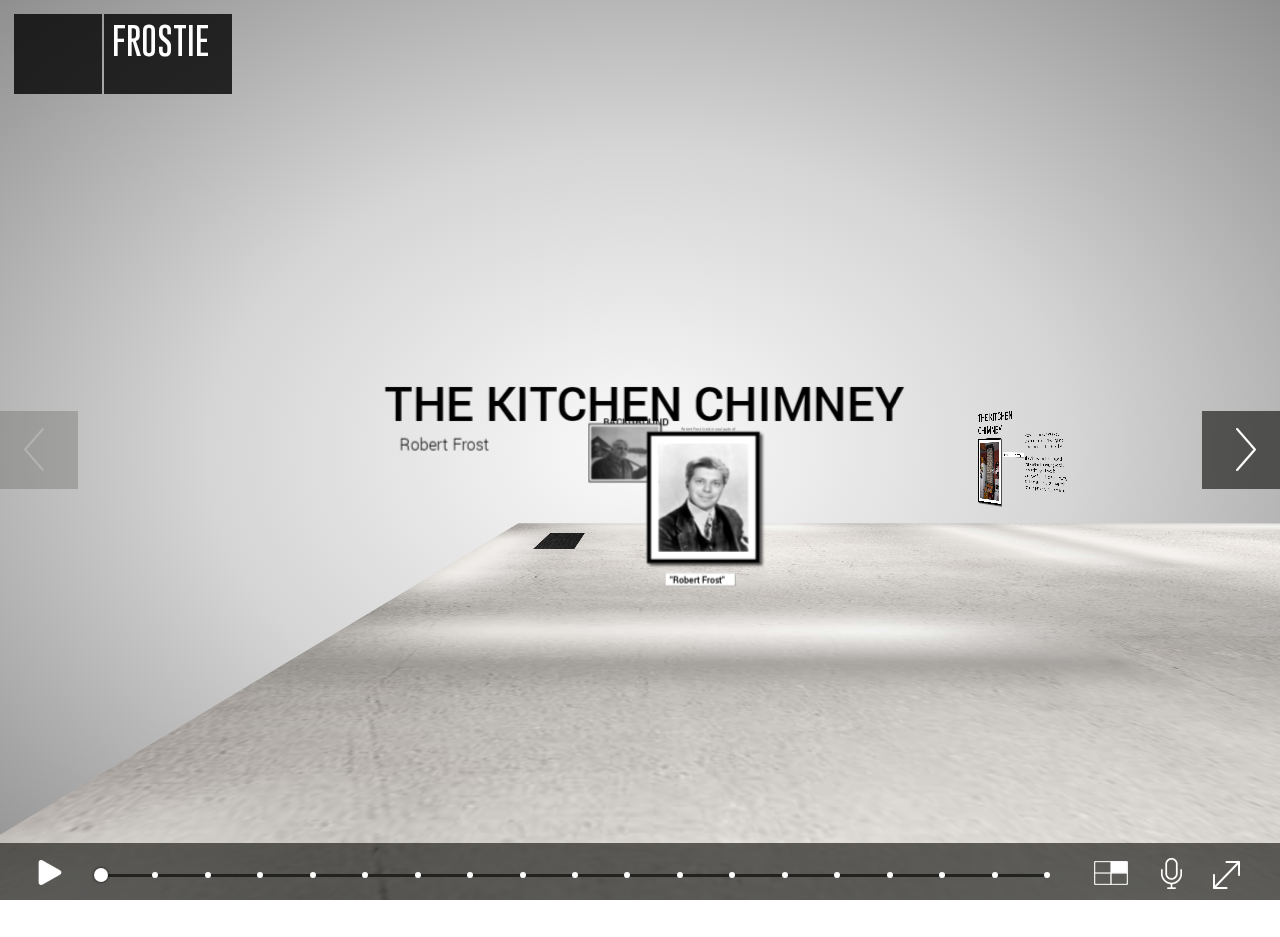
==== commit 5fafec85: "fixed" ====
--- a/index.html
+++ b/index.html
@@ -4,7 +4,7 @@
 <head>
 
 
-    <title>Frostie copy1 on emaze</title>
+    <title>Frostie on emaze</title>
 
     <meta http-equiv="Content-Type" content="text/html;charset=UTF-8">
     <meta name="viewport" content="width=device-width, initial-scale=1.0, maximum-scale=1.0, user-scalable=no">
@@ -37,7 +37,7 @@
     background-size: 100% 100% !important;
 }
 .iframe-wrapper > iframe{display:none;}
-.iframe-wrapper:before{content:'';display:block;position:absolute;z-index:1;left:0;top:0;right:0;bottom:0;background-repeat:no-repeat;background-position:center;  background-image: url(resources/43_video-play.png);}
+.iframe-wrapper:before{content:'';display:block;position:absolute;z-index:1;left:0;top:0;right:0;bottom:0;background-repeat:no-repeat;background-position:center;  background-image: url(resources/44_video-play.png);}
 #video-player{position:absolute;z-index:9999;}
 #video-player > iframe{width:100%;height:100%;border-style:solid;border-width:0;}
 .hide { display:none;}
@@ -88,7 +88,7 @@
 }
 .sd-audio:after{
     content:'';
-    background-image: url(resources/44_sound-icon.png);
+    background-image: url(resources/45_sound-icon.png);
     width:29px;
     height:24px;
     position:absolute;
@@ -98,7 +98,7 @@
 }
 
 .sd-audio-play:after {
- background-image: url(resources/45_sound-icon-active.png);
+ background-image: url(resources/46_sound-icon-active.png);
 }
 
 .name-tag,
@@ -109,7 +109,7 @@
 .edit-wrapper.loading:after{
     content:'';
     display:block;
-    background-image: url(resources/46_resource_loading.gif);
+    background-image: url(resources/47_resource_loading.gif);
     background-repeat:no-repeat;
     background-position:center;
     position:absolute;
@@ -121,12 +121,12 @@
 }
 </style><style>@font-face {
     font-family: 'emaze-font';
-    src: local('emaze-font'), url(resources/47_2UX7WLTfW3W8TclTUvlFyQ.woff) format('woff');
+    src: local('emaze-font'), url(resources/48_2UX7WLTfW3W8TclTUvlFyQ.woff) format('woff');
 }
 
 @font-face {
     font-family: 'roboto-thin';
-    src: url('resources/48_vzIUHo9z-oJ4WgkpPOtg1_esZW2xOQ-xsNqO47m55DA.woff') format('woff');
+    src: url('resources/49_vzIUHo9z-oJ4WgkpPOtg1_esZW2xOQ-xsNqO47m55DA.woff') format('woff');
     font-weight: normal;
     font-style: normal;
 }
@@ -211,7 +211,7 @@
     height: 80px;
     width: 100%;
     color: #efefef;
-    background: url('resources/49_dot-pattern-popup-2014.png'), black;
+    background: url('resources/50_dot-pattern-popup-2014.png'), black;
     display: block;
     font: normal 32px 'gobold', sans-serif, Arial, Helvetica;
     text-transform: uppercase;
@@ -410,7 +410,7 @@
     width: 20px;
     height: 20px;
     position: absolute;
-    background-image: url("resources/50_delete-icon.png");
+    background-image: url("resources/51_delete-icon.png");
     background-repeat: no-repeat;
     padding-left: 10px;
     text-decoration: none;
@@ -514,12 +514,12 @@
 }
 
 #button-facebook {
-    background-image: url('resources/51_icon_facebook.png');
+    background-image: url('resources/52_icon_facebook.png');
     right: 51px;
 }
 
 #button-twitter {
-    background-image: url('resources/52_icon_twitter.png');
+    background-image: url('resources/53_icon_twitter.png');
     right: 15px;
 }
 
@@ -532,15 +532,15 @@
 
 
 .public { 
-    background-image: url('resources/53_public_thumb.png');
+    background-image: url('resources/54_public_thumb.png');
 }
 
 .private { 
-    background-image: url('resources/54_private_thumb.png');
+    background-image: url('resources/55_private_thumb.png');
 }
 
 #collaborate-button {
-    background-image: url('resources/55_collaborate.png');
+    background-image: url('resources/56_collaborate.png');
 }
 
     #collaborate-button:after { 
@@ -548,7 +548,7 @@
     }
 
 #share-button {
-    background-image: url('resources/56_share.png');
+    background-image: url('resources/57_share.png');
 }
 
     #share-button:after { 
@@ -556,14 +556,14 @@
     }
 
 #delete-popup {
-    background-image: url('resources/57_delete-popup-2014.png'); /*original file name: delete_sketch.png*/
+    background-image: url('resources/58_delete-popup-2014.png'); /*original file name: delete_sketch.png*/
     background-position: 146px 168px;
     z-index:10000;
 }
 
 
    #duplicate-popup {
-    background-image: url('resources/58_duplicate-popup-2014.png'); /*original file name: duplicate_sketch.png*/
+    background-image: url('resources/59_duplicate-popup-2014.png'); /*original file name: duplicate_sketch.png*/
     background-position: 146px 168px;
 }
 
@@ -623,7 +623,7 @@
 }
 /*------------------------ POPUP relevant section --------------------------------*/
 .popup-close {
-    background-image: url('resources/59_close-popup-2014.png'); /*original file name: popup-close-icon.png*/
+    background-image: url('resources/60_close-popup-2014.png'); /*original file name: popup-close-icon.png*/
     background-repeat: no-repeat;
     background-size: 19px;
     position: absolute;
@@ -637,7 +637,7 @@
 }
 
 .popup-close-share-old-design-holder {
-    background-image: url(resources/60_popup-close-icon.png);     
+    background-image: url(resources/61_popup-close-icon.png);     
     background-repeat: no-repeat;
     position: absolute;
     z-index: 100;
@@ -879,7 +879,7 @@
 #share-close { 
     display: inline-block;
     float: right;
-    background-image: url("http://resources.emaze.comresources/60_popup-close-icon.png");
+    background-image: url("http://resources.emaze.comresources/61_popup-close-icon.png");
     background-repeat: no-repeat;
     width: 20px;
     height: 20px;
@@ -954,19 +954,19 @@
 }
 
 #facebook-share {
-    background-image: url('resources/62_facebook.jpg');
+    background-image: url('resources/63_facebook.jpg');
 }
 
 #twitter-share {
-    background-image: url('resources/63_twitter.jpg');
+    background-image: url('resources/64_twitter.jpg');
 }
 
 #linkedIn-share {
-    background-image: url('resources/64_linkedIn.jpg');
+    background-image: url('resources/65_linkedIn.jpg');
 }
 
 #googlePlus-share {
-    background-image: url('resources/65_googlePlus.jpg');
+    background-image: url('resources/66_googlePlus.jpg');
 }
 
 #auto-play-checkbox { 
@@ -1002,7 +1002,7 @@
 
 .share-wrapper input[type="checkbox"] {
     -webkit-appearance: none;
-    background-image: url("resources/66_bg-checkbox.jpg");
+    background-image: url("resources/67_bg-checkbox.jpg");
     background-repeat: no-repeat;
     padding: 8px;
     display: inline-block;
@@ -1013,7 +1013,7 @@
 }
 
 .share-wrapper input[type="checkbox"]:checked:after {
-    content: url("resources/67_v-icon.png");
+    content: url("resources/68_v-icon.png");
     position: absolute;
     bottom: 2px;
     left: 2px;
@@ -1070,7 +1070,7 @@
 .collaboration-delete {
     width: 20px;
     height: 20px;
-    background-image: url("resources/50_delete-icon.png");
+    background-image: url("resources/51_delete-icon.png");
     background-repeat: no-repeat;
     padding-left: 20px;
     cursor: pointer;
@@ -1148,48 +1148,48 @@
 
 @font-face {
     font-family: 'emaze-font';
-    src: local('emaze-font'), url(resources/69_2UX7WLTfW3W8TclTUvlFyQ.woff) format('woff');
+    src: local('emaze-font'), url(resources/70_2UX7WLTfW3W8TclTUvlFyQ.woff) format('woff');
 }
 
 @font-face {
     font-family: 'emazec-font';
-    src: local('emazec-font'), url(resources/70_Zd2E9abXLFGSr9G3YK2MsFzqCfRpIA3W6ypxnPISCPA.woff) format('woff');
+    src: local('emazec-font'), url(resources/71_Zd2E9abXLFGSr9G3YK2MsFzqCfRpIA3W6ypxnPISCPA.woff) format('woff');
 }
 
 
 @font-face {
     font-family: 'GoBold';
-    src: url('resources/71_Gobold.eot') format('embedded-opentype'), 
-         url('resources/72_Gobold.woff') format('woff'), 
-         url('resources/73_Gobold.ttf')  format('truetype');
+    src: url('resources/72_Gobold.eot') format('embedded-opentype'), 
+         url('resources/73_Gobold.woff') format('woff'), 
+         url('resources/74_Gobold.ttf')  format('truetype');
 }
 
 @font-face {
     font-family: 'GoBoldLight';
-    src: url('resources/74_Gobold_Light.eot') format('embedded-opentype'), 
-         url('resources/75_Gobold_Light.woff') format('woff'), 
-         url('resources/76_Gobold_Light.ttf')  format('truetype');
+    src: url('resources/75_Gobold_Light.eot') format('embedded-opentype'), 
+         url('resources/76_Gobold_Light.woff') format('woff'), 
+         url('resources/77_Gobold_Light.ttf')  format('truetype');
 }
 
 @font-face {
     font-family: 'GoBoldThin';
-    src: url('resources/77_gobold-thin.eot') format('embedded-opentype'), 
-         url('resources/78_gobold-thin.woff') format('woff'), 
-         url('resources/79_gobold-thin.ttf')  format('truetype');
+    src: url('resources/78_gobold-thin.eot') format('embedded-opentype'), 
+         url('resources/79_gobold-thin.woff') format('woff'), 
+         url('resources/80_gobold-thin.ttf')  format('truetype');
 }
 
 @font-face {
   font-family: 'Asap';
   font-style: normal;
   font-weight: 400;
-  src: local('Asap'), local('Asap-Regular'), url(resources/80_oiVlPAjaPL0EznW3E5Z2DQ.woff2) format('woff2'), url(resources/81_SgBaq0dzhSGNMfqm2JX5ng.woff) format('woff');
+  src: local('Asap'), local('Asap-Regular'), url(resources/81_oiVlPAjaPL0EznW3E5Z2DQ.woff2) format('woff2'), url(resources/82_SgBaq0dzhSGNMfqm2JX5ng.woff) format('woff');
 }
 
 @font-face {
   font-family: 'Asap';
   font-style: italic;
   font-weight: 400;
-  src: local('Asap Italic'), local('Asap-Italic'), url(resources/82_fpSkRkcsVvo2_AnP2Zt5Yg.woff2) format('woff2'), url(resources/83_MdJnJ_Rxy6GcPmasGZsTfQ.woff) format('woff');
+  src: local('Asap Italic'), local('Asap-Italic'), url(resources/83_fpSkRkcsVvo2_AnP2Zt5Yg.woff2) format('woff2'), url(resources/84_MdJnJ_Rxy6GcPmasGZsTfQ.woff) format('woff');
 }
 
 /* General */
@@ -1225,7 +1225,7 @@
     }
 
     .emazeloader {
-        background: url(resources/84_loader.gif) no-repeat;
+        background: url(resources/85_loader.gif) no-repeat;
         width: 107px;
         height: 115px;
         position: absolute;
@@ -1241,7 +1241,7 @@
         height: 100%;
         top: 0;
         left: 0;
-        background: rgba(0,0,0, 0.85) url(resources/85_pattern.png) repeat ;
+        background: rgba(0,0,0, 0.85) url(resources/86_pattern.png) repeat ;
     }
 
         .prepare-to-be-emazed {
@@ -1366,7 +1366,7 @@
         }
 
     #sectionsClose {
-        background-image: url("resources/86_close_btn.jpg");
+        background-image: url("resources/87_close_btn.jpg");
         background-repeat: no-repeat;
         position: absolute;
         width: 90px;
@@ -1379,7 +1379,7 @@
     }
 
         #sectionsClose:hover{
-            background-image: url("resources/87_close_btn_hov.jpg");
+            background-image: url("resources/88_close_btn_hov.jpg");
         }
     
     .sectionsSlidesSectionNames{
@@ -1521,7 +1521,7 @@
             width: 134px;
             height: 71px;
             margin-left: -67px;
-            background: url(resources/88_logo-bg.png) no-repeat;
+            background: url(resources/89_logo-bg.png) no-repeat;
         }
 
         .top-logo{
@@ -1531,7 +1531,7 @@
             width: 84px;
             height: 87px;
             margin-left: -42px;
-            background: url(resources/89_top-last-slide-logo.png) no-repeat;
+            background: url(resources/90_top-last-slide-logo.png) no-repeat;
         }
 
         .wrap-pop a{
@@ -1604,7 +1604,7 @@
     }
 
     .fb{
-        background: url(resources/90_social_sprite.png) no-repeat;
+        background: url(resources/91_social_sprite.png) no-repeat;
         background-position: 0 0;
         position: absolute;
         left: 20px;
@@ -1612,7 +1612,7 @@
     }
 
     .tw{
-        background: url(resources/90_social_sprite.png) no-repeat;
+        background: url(resources/91_social_sprite.png) no-repeat;
         background-position: -80px 0;
         position: absolute;
         left: 20px;
@@ -1620,7 +1620,7 @@
     }
 
     .ln{
-        background: url(resources/90_social_sprite.png) no-repeat;
+        background: url(resources/91_social_sprite.png) no-repeat;
         background-position: -240px 0;
         position: absolute;
         left: 20px;
@@ -1629,7 +1629,7 @@
     }
     
     .gplus{
-        background: url(resources/90_social_sprite.png) no-repeat;
+        background: url(resources/91_social_sprite.png) no-repeat;
         background-position: -160px 0;
         position: absolute;
         left: 20px;
@@ -1641,7 +1641,7 @@
         height: 80px;
         width: 80px;
         display: block;
-        background: url(resources/90_social_sprite.png) no-repeat;
+        background: url(resources/91_social_sprite.png) no-repeat;
         background-position: -320px 0;
         left: 16px;
         top: 23px;
@@ -1746,7 +1746,7 @@
         text-align: center;
         text-transform: uppercase;
         color: #FFF;
-        background: url(resources/95_pttrn_of_dots.jpg) repeat;
+        background: url(resources/96_pttrn_of_dots.jpg) repeat;
         box-sizing: border-box;
         padding: 15px;
     }
@@ -1844,25 +1844,25 @@
         }
 
             .error-404{
-                background: url(resources/96_404_figure.png) no-repeat;
+                background: url(resources/97_404_figure.png) no-repeat;
                 width: 354px;
                 height: 360px;
             }
 
             .error-500{
-                background: url(resources/97_500_figure.png) no-repeat;
+                background: url(resources/98_500_figure.png) no-repeat;
                 width: 364px;
                 height: 337px;
             }
 
             .error-allow{
-                background: url(resources/98_figure_private.png) no-repeat;
+                background: url(resources/99_figure_private.png) no-repeat;
                 width: 367px;
                 height: 427px;            
             }
 
             .error-deleted{
-                background: url(resources/99_figure_bin.png) no-repeat;
+                background: url(resources/100_figure_bin.png) no-repeat;
                 width: 364px;
                 height: 395px;
             }
@@ -1883,7 +1883,7 @@
     .form-header{
         width: 100%;
         height: 80px;
-        background: url(resources/95_pttrn_of_dots.jpg) repeat;
+        background: url(resources/96_pttrn_of_dots.jpg) repeat;
         font-family: "GoBoldLight";
         font-size: 2.5em;
         color: #fff;
@@ -1926,7 +1926,7 @@
             left: 50px;
             width: 34px;
             height: 18px;
-            background: url(resources/101_enevelop.png) no-repeat;
+            background: url(resources/102_enevelop.png) no-repeat;
         }
 
         .key{
@@ -1935,7 +1935,7 @@
             left: 47px;
             width: 40px;
             height: 20px;
-            background: url(resources/102_key.png) no-repeat;
+            background: url(resources/103_key.png) no-repeat;
         }
 
         #passwordProtected .key{
@@ -2085,7 +2085,7 @@
 
 .menu-button {
     position: absolute;
-    background: url(resources/103_desktopControls.png) no-repeat;
+    background: url(resources/104_desktopControls.png) no-repeat;
     top: 40%;
     left: 50%;
 }
@@ -2209,7 +2209,7 @@
     .goog-te-gadget-simple {
         display: block;
         position: absolute;
-        background: url(resources/104_translate_white.png) no-repeat;
+        background: url(resources/105_translate_white.png) no-repeat;
         background-color: transparent !important;
         width: 27px;
         height: 23px;
@@ -2219,7 +2219,7 @@
     }
 
         #google_translate_element:hover .goog-te-gadget-simple{
-            background: url(resources/105_translate_black.png) no-repeat;
+            background: url(resources/106_translate_black.png) no-repeat;
             background-position-y: -10px;
         }
 
@@ -2356,7 +2356,7 @@
     
     .player-button{
         position: absolute;
-        background: url(resources/106_desktopControls.png) no-repeat;
+        background: url(resources/107_desktopControls.png) no-repeat;
         border: none;
         cursor: pointer;
     }
@@ -2419,7 +2419,7 @@
             position: absolute;
             top: -211px;
             right: -82px;
-            background: url(resources/107_voice-popup.png) no-repeat;
+            background: url(resources/108_voice-popup.png) no-repeat;
             width: 276px;
             height: 208px;
         }
@@ -2734,7 +2734,7 @@
     
     .player-button{
         position: absolute;
-        background: url(resources/108_mobileControls.png) no-repeat;
+        background: url(resources/109_mobileControls.png) no-repeat;
         border: none;
         cursor: pointer;
     }
@@ -2742,7 +2742,7 @@
     .playButton{
         top: 3px;
         left: 18px;
-        background: url(resources/106_desktopControls.png) no-repeat;
+        background: url(resources/107_desktopControls.png) no-repeat;
         background-position: -0px -508px;
         width: 24px;
         height: 26px;
@@ -2759,7 +2759,7 @@
     .pauseButton{
         top: 4px;
         left: 18px;
-        background: url(resources/106_desktopControls.png) no-repeat;
+        background: url(resources/107_desktopControls.png) no-repeat;
         background-position: -17px -878px;
         width: 17px;
         height: 23px;
@@ -2776,7 +2776,7 @@
     .sectionsButton{
         top: 4px;
         right: 80px;
-        background: url(resources/106_desktopControls.png) no-repeat;
+        background: url(resources/107_desktopControls.png) no-repeat;
         background-position: -0px 0px;
         width: 34px;
         height: 23px;
@@ -2793,7 +2793,7 @@
     .voiceButton{
         top: 0px;
         right: 46px;
-        background: url(resources/106_desktopControls.png) no-repeat;
+        background: url(resources/107_desktopControls.png) no-repeat;
         background-position: -0px -558px;
         width: 21px;
         height: 31px;
@@ -2817,7 +2817,7 @@
             position: absolute;
             top: -211px;
             right: -82px;
-            background: url(resources/107_voice-popup.png) no-repeat;
+            background: url(resources/108_voice-popup.png) no-repeat;
             width: 276px;
             height: 208px;
         }
@@ -2826,7 +2826,7 @@
     .fullscreenButton{
         top: 2px;
         right: 10px;
-        background: url(resources/106_desktopControls.png) no-repeat;
+        background: url(resources/107_desktopControls.png) no-repeat;
         background-position: -0px -901px;
         width: 27px;
         height: 27px;
@@ -2838,7 +2838,7 @@
 
         .fullscreenButton:hover,
         .fullscreen-active{
-            background: url(resources/106_desktopControls.png) no-repeat;
+            background: url(resources/107_desktopControls.png) no-repeat;
             background-position: -0px -930px; 
         }
 
@@ -3149,7 +3149,7 @@
 
 .menu-button {
     position: absolute;
-    background: url(resources/108_mobileControls.png) no-repeat;
+    background: url(resources/109_mobileControls.png) no-repeat;
     top: 50%;
     left: 50%;
 }
@@ -3269,7 +3269,7 @@
     .goog-te-gadget-simple {
         display: block;
         position: absolute;
-        background: url(resources/108_mobileControls.png) no-repeat;
+        background: url(resources/109_mobileControls.png) no-repeat;
         background-color: transparent !important;
         top: 50%;
         left: 50%;
@@ -4356,11 +4356,11 @@
 /* FONT FACE FAMILY */
 [dropdown='sd-text-font-family'] .title:before { content: 'Font Face'; }
 
-@font-face { font-family: 'Roboto-Light'; src: local('Roboto-Light'), url(resources/118_Hgo13k-tfSpn0qi1SFdUfT8E0i7KZn-EPnyo3HZu7kw.woff) format('woff'); }
+@font-face { font-family: 'Roboto-Light'; src: local('Roboto-Light'), url(resources/119_Hgo13k-tfSpn0qi1SFdUfT8E0i7KZn-EPnyo3HZu7kw.woff) format('woff'); }
 .sd-text-font-family_1 { font-family: 'Roboto-Light'; font-weight: 300;}
 [dropdown='sd-text-font-family'] .sd-text-font-family_1:before, #sd-text-font-family .sd-text-font-family_1:before { content: 'Roboto-Light'; }
 
-@font-face { font-family: 'Roboto-Medium'; src: local('Roboto-Medium'), url(resources/119_RxZJdnzeo3R5zSexge8UUT8E0i7KZn-EPnyo3HZu7kw.woff) format('woff'); }
+@font-face { font-family: 'Roboto-Medium'; src: local('Roboto-Medium'), url(resources/120_RxZJdnzeo3R5zSexge8UUT8E0i7KZn-EPnyo3HZu7kw.woff) format('woff'); }
 .sd-text-font-family_2 { font-family: 'Roboto-Medium'; font-weight: 500; }
 [dropdown='sd-text-font-family'] .sd-text-font-family_2:before, #sd-text-font-family .sd-text-font-family_2:before { content: 'Roboto-Medium'; }
 
@@ -4859,7 +4859,7 @@
 /*Background and border*/
 .sectionBoxParams {
   border: 3px solid #eef2f4;
-  background-image: url(resources/120_bg_agenda.jpg);
+  background-image: url(resources/121_bg_agenda.jpg);
 }
 
  
@@ -4885,7 +4885,7 @@
 
 /*fallback*/
 .slide-image {
-    background-image: url(resources/121_fallback.jpg) !important;
+    background-image: url(resources/122_fallback.jpg) !important;
 }
  
 .fallback-background {
@@ -4923,7 +4923,7 @@
     transform: translate3d(0px, 0px, 0px) rotateX(0deg) rotateY(0deg) rotateZ(0deg);
     transform-style: preserve-3d;
     backface-visibility: visible;
-    background-image: url(resources/122_floor.jpg);
+    background-image: url(resources/123_floor.jpg);
     background-color:transparent;
     width: 1500px;
     height: 1500px;
@@ -4949,7 +4949,7 @@
     transform: translate3d(0px, 0px, 333px) rotateX(0deg) rotateY(0deg) rotateZ(0deg);
     transform-style: preserve-3d;
     backface-visibility: visible;
-    background-image: url(resources/123_ceiling.jpg);
+    background-image: url(resources/124_ceiling.jpg);
     background-color:white;
     width: 1500px;
     height: 1500px;
@@ -4974,7 +4974,7 @@
     transform: translate3d(0px, 0px, -10px) rotateX(90deg) rotateY(0deg) rotateZ(0deg);
     transform-style: preserve-3d;
     backface-visibility: visible;
-    background-image: url(resources/124_aroundwall01.png);
+    background-image: url(resources/125_aroundwall01.png);
     background-color:#eeeeee;
     width: 179px;
     height: 333px;
@@ -4999,7 +4999,7 @@
     transform: translate3d(0px, 0px, -10px) rotateX(90deg) rotateY(90deg) rotateZ(0deg);
     transform-style: preserve-3d;
     backface-visibility: visible;
-    background-image: url(resources/125_aroundwall02.png);
+    background-image: url(resources/126_aroundwall02.png);
     background-color:#eeeeee;
 
     width: 830px;
@@ -5030,7 +5030,7 @@
     transform: translate3d(336px, 0px, -10px) rotateX(90deg) rotateY(0deg) rotateZ(0deg);
     transform-style: preserve-3d;
     backface-visibility: visible;
-    background-image: url(resources/126_around.png);
+    background-image: url(resources/127_around.png);
     background-color:#eeeeee;
 
     width: 1164px;
@@ -5056,7 +5056,7 @@
     transform: translate3d(1500px, 0px, -10px) rotateX(90deg) rotateY(90deg) rotateZ(0deg);
     transform-style: preserve-3d;
     backface-visibility: visible;
-    background-image: url(resources/127_aroundwall05.png);
+    background-image: url(resources/128_aroundwall05.png);
     background-color:#eeeeee;
 
     width: 510px;
@@ -5081,7 +5081,7 @@
     transform: translate3d(0px, 992px, -9px) rotateX(90deg) rotateY(90deg) rotateZ(0deg);
     transform-style: preserve-3d;
     backface-visibility: visible;
-    background-image: url(resources/128_aroundwall06.png);
+    background-image: url(resources/129_aroundwall06.png);
     background-color:#eeeeee;
 
     width: 508px;
@@ -5106,7 +5106,7 @@
     transform: translate3d(1497px, 665px, -10px) rotateX(90deg) rotateY(90deg) rotateZ(0deg);
     transform-style: preserve-3d;
     backface-visibility: visible;
-    background-image: url(resources/129_aroundwall07.png);
+    background-image: url(resources/130_aroundwall07.png);
     background-color:#eeeeee;
 
     width: 830px;
@@ -5131,7 +5131,7 @@
     transform: translate3d(990px, 1487px, -10px) rotateX(90deg) rotateY(0deg) rotateZ(0deg);
     transform-style: preserve-3d;
     backface-visibility: visible;
-    background-image: url(resources/130_aroundwall08.png);
+    background-image: url(resources/131_aroundwall08.png);
     background-color:#eeeeee;
 
     width: 500px;
@@ -5156,7 +5156,7 @@
     transform: translate3d(0px, 1500px, -10px) rotateX(90deg) rotateY(0deg) rotateZ(0deg);
     transform-style: preserve-3d;
     backface-visibility: visible;
-    background-image: url(resources/131_aroundwall09.png);
+    background-image: url(resources/132_aroundwall09.png);
     background-color:#eeeeee;
 
     width: 837px;
@@ -5181,7 +5181,7 @@
     transform-style: preserve-3d;
     backface-visibility: visible;
 
-    background-image: url(resources/132_wallsmall.png);
+    background-image: url(resources/133_wallsmall.png);
     background-color:#eeeeee;
     width: 420px;
     height: 258px;
@@ -5207,7 +5207,7 @@
     transform-style: preserve-3d;
     backface-visibility: visible;
 
-    background-image: url(resources/132_wallsmall.png);
+    background-image: url(resources/133_wallsmall.png);
     background-color:#eeeeee;
     width: 420px;
     height: 258px;
@@ -5232,7 +5232,7 @@
     transform-style: preserve-3d;
     backface-visibility: visible;
 
-    background-image: url(resources/134_wallbig.png);
+    background-image: url(resources/135_wallbig.png);
     background-color:#eeeeee;
     width: 425px;
     height: 258px;
@@ -5257,7 +5257,7 @@
     transform-style: preserve-3d;
     backface-visibility: visible;
 
-    background-image: url(resources/134_wallbig.png);
+    background-image: url(resources/135_wallbig.png);
     background-color:#eeeeee;
     width: 425px;
     height: 258px;
@@ -5282,7 +5282,7 @@
     transform-style: preserve-3d;
     backface-visibility: visible;
 
-    background-image: url(resources/136_mashkof.png);
+    background-image: url(resources/137_mashkof.png);
     background-color:#eeeeee;
     width: 10px;
     height: 258px;
@@ -5307,7 +5307,7 @@
     transform-style: preserve-3d;
     backface-visibility: visible;
 
-    background-image: url(resources/136_mashkof.png);
+    background-image: url(resources/137_mashkof.png);
     background-color:#eeeeee;
     width: 10px;
     height: 258px;
@@ -5332,7 +5332,7 @@
     transform-style: preserve-3d;
     backface-visibility: visible;
 
-    background-image: url(resources/136_mashkof.png);
+    background-image: url(resources/137_mashkof.png);
     background-color:#eeeeee;
     width: 10px;
     height: 258px;
@@ -5500,7 +5500,7 @@
     transform-style: preserve-3d;
     backface-visibility: visible;
 
-    background-image: url(resources/139_door2.jpg);
+    background-image: url(resources/140_door2.jpg);
     background-color:#e6e6e6;
     width: 157px;
     height: 340px;
@@ -5525,7 +5525,7 @@
     transform: translate3d(1610px, 497px, -10px) rotateX(90deg) rotateY(90deg) rotateZ(0deg);
     transform-style: preserve-3d;
     backface-visibility: visible;
-    background-image: url(resources/140_door3.jpg);
+    background-image: url(resources/141_door3.jpg);
     background-color:#e6e6e6;
     width: 250px;
     height: 334px;
@@ -5550,7 +5550,7 @@
     transform: translate3d(-60px, 768px, -16px) rotateX(90deg) rotateY(90deg) rotateZ(0deg);
     transform-style: preserve-3d;
     backface-visibility: visible;
-    background-image: url(resources/140_door3.jpg);
+    background-image: url(resources/141_door3.jpg);
     background-color:#e6e6e6;
     width: 237px;
     height: 341px;
@@ -5575,7 +5575,7 @@
     transform: translate3d(830px, 1505px, -10px) rotateX(90deg) rotateY(0deg) rotateZ(0deg);
     transform-style: preserve-3d;
     backface-visibility: visible;
-    background-image: url(resources/139_door2.jpg);
+    background-image: url(resources/140_door2.jpg);
     background-color:#e6e6e6;
     width: 164px;
     height: 334px;
@@ -5602,7 +5602,7 @@
     transform-style: preserve-3d;
     backface-visibility: visible;
 
-    background-image: url(resources/143_man1.png);
+    background-image: url(resources/144_man1.png);
     /* background-color: red; */
     width: 47px;
     height: 161px;
@@ -5626,7 +5626,7 @@
     transform: translate3d(166px, 979px, -14px) rotateX(90deg) rotateY(90deg) rotateZ(0deg);
     transform-style: preserve-3d;
     backface-visibility: visible;
-    background-image: url(resources/144_woman.png);
+    background-image: url(resources/145_woman.png);
     /* background-color: red; */
     width: 47px;
     height: 170px;
@@ -5692,7 +5692,7 @@
     transform-style: preserve-3d;
     backface-visibility: visible;
 
-    background-image: url(resources/145_banch-out-top.jpg);
+    background-image: url(resources/146_banch-out-top.jpg);
     background-color:#2d2d2d;
     width: 156px;
     height: 50px;
@@ -5717,7 +5717,7 @@
     transform-style: preserve-3d;
     backface-visibility: visible;
 
-    background-image: url(resources/145_banch-out-top.jpg);
+    background-image: url(resources/146_banch-out-top.jpg);
     background-color:#2d2d2d;
     width: 168px;
     height: 50px;
@@ -5743,7 +5743,7 @@
     transform-style: preserve-3d;
     backface-visibility: visible;
 
-    background-image: url(resources/147_banch-out-left.jpg);
+    background-image: url(resources/148_banch-out-left.jpg);
     background-color:#2d2d2d;
     width: 40px;
     height: 50px;
@@ -5768,7 +5768,7 @@
     transform-style: preserve-3d;
     backface-visibility: visible;
 
-    background-image: url(resources/147_banch-out-left.jpg);
+    background-image: url(resources/148_banch-out-left.jpg);
     background-color:#2d2d2d;
     width: 45px;
     height: 50px;
@@ -5793,7 +5793,7 @@
     transform-style: preserve-3d;
     backface-visibility: visible;
 
-    background-image: url(resources/147_banch-out-left.jpg);
+    background-image: url(resources/148_banch-out-left.jpg);
     background-color:#2d2d2d;
     width: 40px;
     height: 50px;
@@ -5818,7 +5818,7 @@
     transform-style: preserve-3d;
     backface-visibility: visible;
 
-    background-image: url(resources/147_banch-out-left.jpg);
+    background-image: url(resources/148_banch-out-left.jpg);
     background-color:#2d2d2d;
     width: 45px;
     height: 50px;
@@ -5843,7 +5843,7 @@
     transform-style: preserve-3d;
     backface-visibility: visible;
 
-    background-image: url(resources/151_banch-top-front.jpg);
+    background-image: url(resources/152_banch-top-front.jpg);
     background-color:#2d2d2d;
     width: 168px;
     height: 15px;
@@ -5868,7 +5868,7 @@
     transform-style: preserve-3d;
     backface-visibility: visible;
 
-    background-image: url(resources/152_banch-side-front.jpg);
+    background-image: url(resources/153_banch-side-front.jpg);
     background-color:#2d2d2d;
     width: 7px;
     height: 45px;
@@ -5893,7 +5893,7 @@
     transform-style: preserve-3d;
     backface-visibility: visible;
 
-    background-image: url(resources/152_banch-side-front.jpg);
+    background-image: url(resources/153_banch-side-front.jpg);
     background-color:#2d2d2d;
     width: 7px;
     height: 45px;
@@ -6136,7 +6136,7 @@
     <script src="resources/2_jquery.cookie.js" type="text/javascript"></script>
 
     <script>       
-        var presentation = {"ContentEncoding":null,"ContentType":null,"Data":{"core":{"presentationId":1337686,"name":"Frostie copy1","description":" The Kitchen chimneyRobert Frost \"Robert Frost\"11 BackgroundRobert Frost lived in rural parts of America for most of his life. He tried to pursue farm","views":0,"supportedBrowsers":"{\"desktop\":{\"pc\":{\"chrome\":25,\"firefox\":17,\"ie\":0,\"safari\":5},\"mac\":{\"chrome\":25,\"firefox\":17,\"safari\":5}},\"tablet\":{\"ipad\":{\"safari\":0,\"chrome\":0},\"android\":{\"safari\":1,\"chrome\":1,\"firefox\":1}},\"mobile\":{\"iphone\":{\"safari\":0,\"chrome\":0},\"android\":{\"safari\":0,\"chrome\":1}}}"},"theme":{"imageUrl":"http://userscontent2.emaze.com.s3.amazonaws.com/thumbnails/p1204538.png?201411262042551002","playerUrl":"http://app.emaze.com/1337686/frostie-copy1","slides":"{\"sections\":[{\"title\":\"Frostie\",\"slides\":[\"DwEwlgbgBAxgNgQwM5ILwCIlzCApuqAFwQCMwA7PADwwBYAGe9APgCgoPOPWeeuv2/[base64]/OZsmw5FMkxmc1kfKQTLp/zUGglqtZl30YGiuHsRU1goeM3INlShEcRgRRIQVFkctm83IvlwUTtDvkaw2UFdMoiLAAKpMoABpLwwSbkWDjMBEmWGYAAenAEGYKbTGbT4mQeOkXgUynVmm0Jf0NtMyoFtma1ucrg8Xh8/kCJGCYUiMTi6KoLWSuDSGVypWawz6mSKS2a5RKYyIjQCtBKRRydj6bUy/[base64]/EBk7LuihbntYL8uAAFoABRbLUACUUQ2/bjvG6b3t+L7iCWMHodUBHUCyESbixL7rsJ7HSeByHqVp5HRJIBYsd54n/spyXYdPh1UpuA9FDTHEb6Yj0mSZcjM60H0jd/[base64]\",\"DwEwlgbgBAxgNgQwM5ILwCIlzCApuqAFwQCMwA7PADwwBYAGe9APgCgoPOPWeeuv2/[base64]/[base64]/gXww3r+uEBwx9YM9kIRNl9ek8SRL9UXRTFYW9CkqRpOkoIZJkWWTdlIO5YCCTAIksQDIURTFZDJWlWU8JbNtlSIlgACU3BIDRCCgAAxfUDCgbAIGkKAKCgRRQmUOAoBUBBFEIJAoDcFIoAAQUBRQwBgBAoCRTR/g8ejxKgMowFE7AUlwPMoAACVwIhZI4/IBN4pBQmMyZFDRcgqkCej/[base64]/GNY13A/JAylUPSUnRTK83kGkQBUZqUDzAZ/mNZZimNOXnbcXA5H1WjhJRZi5AoWQEEai9ZHcYTlEdEUvTCBzZDcU79DKA0do0PMACsVCqfoJG+N8ASBOJhTGn8Ee9JGUdQ9vkdMEh/Y0BRFQAnFe6Hke9Bg2lOXMKfZDJ3SYFsN2EBAdaEv+FQjDRjA5XwmWAhVAmj9IpUz6iS+ikF1pxVqLo7F9YtlHIJAlP+U+iKgBRcBINqR0r1JqfxpN/ciqoQEfy/n4aBWB1i4AAFoAApZC+kYDkAAlFEf+gDgHvzAXZOBhDECWFQegzBVAcF/[base64]\",\"DwEwlgbgBAxgNgQwM5ILwCIlzCApuqAFwQCMwA7PADwwBYAGe9APgCgoPOPWeeuv2/[base64]/VklKQuN5oTUGkcRm+sIQVFkQr6A3IvlwUQVSvk40mUHVAoiLAAKl0oABpLwwLrkWAdMCwgWGYAAenAEGYbo9Xo94Mk6GkXgUymlmm0Yf0ctM4uptkeKOjrg8Xh8/kCJGCYUiMTiQKoATqnW6qoCRSqo1SA1BNUypQA7EVRvlCoNy6U6vWai1G/[base64]/AAaKAKHgUJwF0rQ3DcJKEAMwKwBgABrUooAAYQdJ0Yv4rYOXkaRZM5ESEVJc401kxzYWElIwCUlREBgISRoMNxRNK4JAm2Nxsvk5ZhOCRTloyrL5AQRRYQmYbNBy8T1AKExj3M6qJiE3U3kUUpvVCn7PT+sL/[base64]/b0wSE5PA9GHCYYKpHvB+HjQ2RCTCxX7+HTGJuSYFsJAOgQEA3E0ihUy2fRSNMV4DGUChnJAlQjCeEL/r9f8AxBiNdAhsG9FRLu4xsWgKJRlN0bpixtmXGsR8ZQFoMWYUAxaDlEnHUWm5QZgtGmF2OwzYWZQHpkUDs3Y7A3nKDOcc9ZKzEwGNeKudRQRFDqHgm8jMohj31AwdBcxhb5lFkecWktzwHnrAuWBTwH6rg+C+L4b4tz/H2BwkEf5G6AWjFBTEP84L4kJEhMkFJVG0jAvSRG2iMJckInGZUwpsCqjnhyLki8TGr1wOvGwQ8lSb23rvbRKht54CSs3ECrc8R/zfNRFU/QWL0WyoxJhoSjSmnNBxLidourRRdHfYKPoAZAAAA==\",\"DwEwlgbgBAxgNgQwM5ILwCIlzCApuqAFwQCMwA7PADwwBYAGe9APgCgoPOPWeeuv2/[base64]/rJJvo27v7YhkSjHdDVJjiZBoTDmXAmAC2nzklmsUCcJjMFistjsaPMKLkZWWsm28LAcEMNkSeKx1lkSzgbkUVJpBNk2HIpjSmWysmpSHx2JJxM80VwNlyjiMv3hCCosm5WUq5F8uCisvl8l6/SgKs5ERYACEbnA8IoADRQChQEgm8DkDJENJQbCEQgmKApNyhPbmgBk5BISBUEVezAAkuQoLgIBpDFoEPHDN6oLL4yoTMhcFBk6FFHs4GUIgGgyHgAB6cAQZhh42EKAZ3BZhuZvap7PWvrZgDWXhgaSj/bA8M5hj8JeDocrkBrVeYABFfAByeu28kgduBWApYejqChdxRhBotKFitz88zy/[base64]/TECRZX82SJCzSXJSlclZIVHLkUVxQ6dy6QZJk7MFOkOS5dIlVkNz7KFA9dEAmU5QVcKaN1VV1USxjmNS/[base64]/[base64]/[base64]\",\"DwEwlgbgBAxgNgQwM5ILwCIlzCApuqAFwQCMwA7PADwwBYAGe9APgCgoPOPWeeuv2/[base64]/[base64]/Vow0rtoh52oVzht3uCEez3QpTstDsnWKX39vy2OzO+xBRxOU6hNBhc/ggYwnjxErj9TlLIp2ypCBpdPsT75L7k7M54rMnyirKl+94sgKQolqKxLIiY6KvmSiaHqaurQQaRomtqCgWuE1rGl8MRwN62DekgKgIOQOJJugkFoSKTZ9GiiQkAgMAANZ5IovgxJQCrRMq4SEMo5DkQgigYrazB2lA1REXA/L/[base64]\",\"DwEwlgbgBAxgNgQwM5ILwCIlzCApuqAFwQCMwA7PADwwBYAGe9APgCgoPOPWeeuv2/[base64]/onRj8TYhnLnK4PF4fP5AiRgmFIjE4sCqAFsslcGlMnYRv7CsUoEMMvR/ar6gFaOMMv69SBOt0sn07KUZuN6E1ptMhgnYEtEXXAT8/rsCIDDjR0CcCHOS5rhADBZmyWgMhGZ4qzeZZVi8dZnU/[base64]/OINMaZxkx2QMhgHomkmBBmnoWg+hUWNAOF/k3CjCgajiUDQVoZoB8vehxjr6YxOdHVJJFdVZKM+T9VDc/0YCB9xjJ0+AkGBNyxW2CtvQN9dqbLRG0OtE6sBK2FoIfPst1BwPRHE9ccr0px7kqOTAION/SpAphkPotB9wTEeDkEYONmYFCKJkaYF4NxNBGHjbIeMWio2/Ghfm/5BZARFjcdAYwx53BgmICO7N3xc3+PQvmIJMIQhwpgdsHFrA2FoNRAkRJ6LkkpHIukxEGRaykXIK27FgEqhFNgXi2ibYkXwikR2MBbCBmVC7KM7tNFhSjHgfqeECJESRFiKAFABzbH0MJUwbwDDKAoIQFgABZTUhh1pRNamWIAA==\",\"DwEwlgbgBAxgNgQwM5ILwCIlzCApuqAFwQCMwA7PADwwBYAGe9APgCgoPOPWeeuv2/[base64]/[base64]/R6sP69TsdmGDE6/TWEPO1CucNu9wQj2e6Hr3UHX39vy2OzO+xBRxOk6hNBhs/ggYwnjxErj9TlLIp2ypCBpdPsd75D7k7M54uZfMVypvteLICkKJaisSyImOij5komu6mrq4EGkaJragoFrhNaxpfDEcDetgzAAKIQP8RBZL4MQFBEUAkIoYAwAA1rAWRgKigqGLA/[base64]\",\"DwEwlgbgBAxgNgQwM5ILwCIlzCApuqAFwQCMwA7PADwwBYAGe9APgCgoPOPWeeuv2/[base64]/QG/[base64]/[base64]/[base64]/[base64]/kgABRyWCwLELgu8JC05ktyBwoQBQQgLAAASfkbhoqDONIAAA==\",\"DwEwlgbgBAxgNgQwM5ILwCIlzCApuqAFwQCMwA7PADwwBYAGe9APgCgoPOPWeeuv2/[base64]/2B/3iZAI6SBBTKaWabSx/TqvGkmwfbFeHz+QLBMIREhRWIJZKpC5UcKlbK5PXhMadVaVIjtcK0UqdWY1Op2Mb1xJmkALJaDHorJqlfp2Wj9NuVU4Q0tXWG3e4IR7PdCdbqleqqkNiH5bHZnfbAo4ncHnagYGE3eDhjCeXHilP1WXM8nbSkIam0+yv3nvuQ2Q5MUmV5BUlV/J9mX5QUqxFIkkRMNEP1JNUM3QE0dTg/[base64]/zAuCn1Qp9JLgyimKg3inrIs6pLKIAMTEgwoGs2z6McnyjJUuYFl8OIGJIExYFolEBUMeiAAozQWpaWIMQEoCVKAsh0EyqRpEynEIOy8gASgiSgzOqZyeIWe4GMUQh6PkHJ3O4kyQBCAByQhJIMwqQrAWKkriyKEdizqkaAA=\",\"DwEwlgbgBAxgNgQwM5ILwCIlzCApuqAFwQCMwA7PADwwBYAGe9APgCgoPOPWeeuv2/[base64]/TkDZMC9GAKLioYADkMnbrgqXug1HpeY1Pr/n6G5BjoGhaMGugRs4eLlQggwcg4EFvu4njeL4ARBCE4SMbE+7FskuBpAEWQ1o09YNDke2NnYRRtlUmS5I0jCvA0DRPA0GS3mWLGJF2yw9IWozTg0eRZE0041LOLb0N0Vqrr8/[base64]/[base64]\",\"DwEwlgbgBAxgNgQwM5ILwCIlzCApuqAFwQCMwA7PADwwBYAGe9APgCgoPOPWeeuv2/[base64]/[base64]/[base64]\",\"DwEwlgbgBAxgNgQwM5ILwCIlzCApuqAFwQCMwA7PADwwBYAGe9APgCgoPOPWeeuv2/[base64]/[base64]/l2OgaFo3a6AODHkfVCCTHyDj0RC7ieN4vgBEEIThEmsSgQE2TrgqszrKUuRlF0+R9J0ZQfmU2xROpNpIn09C5Nk6z5PQxT45DtAns0iRHg+VRDNuVSQ/QT5RqksyyPDX4gYR4HItBCDvJ86BPvjL7/[base64]/BVh0tiRbYXX2ug3VdehEnLEm2LQs8Tl906/XO/[base64]\",\"DwEwlgbgBAxgNgQwM5ILwCIlzCApuqAFwQCMwA7PADwwBYAGe9APgCgoPOPWeeuv2/[base64]/T7IMwgAA\",\"DwEwlgbgBAxgNgQwM5ILwCIlzCApuqAFwQCMwA7PADwwBYAGe9APgCgoPOPWeeuv2/[base64]/[base64]\",\"DwEwlgbgBAxgNgQwM5ILwCIlzCApuqAFwQCMwA7PADwwBYAGe9APgCgoPOPWeeuv2/bl1CRYiFBlzhCAWgDuAJwQAHFbkVRcAWxLSFytRqhgAZsu24Dq9ZqU2NspIQCecK0hCyIOXAHsAfQBGAmc3XAwVPyQwQjA/[base64]/[base64]/cHw9HMHHsvlCFPVeV6DUnSDLMuyfihK47gYNCVCyIUJRlMk5AJLkUAwQoIxjFAyHkKhB5YRM5yXPBZqVM8awalioaWMwwDouAEC0fRkDMEAA\"]}],\"slideSettings\":[{\"isDirty\":false},{},{},{},{},{},{},{},{},{},{},{},{},{},{}]}","cssUrl":"vbscenes/Technologies/Zoomer/css/zoomer.css","jsUrl":"vbscenes/Technologies/Zoomer/js/RequestAnimationFrame.js,vbscenes/Technologies/Zoomer/js/Tween.js,vbscenes/Technologies/Zoomer/js/Easing.js,vbscenes/Technologies/Zoomer/js/Sprite3D.js,vbscenes/Technologies/Zoomer/js/zoomer.js","themeUrl":"vbscenes/gallery/css/sd-theme_gallery"},"userInfo":{"isUserLoggedIn":true,"isUserOwner":true,"canEdit":false,"canDuplicate":false,"canDownload":false,"canPrint":false,"isPublic":false,"showLogo":false,"userName":" ","isPremiumUser":true}},"JsonRequestBehavior":1};
+        var presentation = {"ContentEncoding":null,"ContentType":null,"Data":{"core":{"presentationId":1337686,"name":"Frostie","description":" The Kitchen chimneyRobert Frost�\"Robert Frost\"11 BackgroundRobert Frost lived in rural parts of America for most of his life. He tried to pursue farm","views":0,"supportedBrowsers":"{\"desktop\":{\"pc\":{\"chrome\":25,\"firefox\":17,\"ie\":0,\"safari\":5},\"mac\":{\"chrome\":25,\"firefox\":17,\"safari\":5}},\"tablet\":{\"ipad\":{\"safari\":0,\"chrome\":0},\"android\":{\"safari\":1,\"chrome\":1,\"firefox\":1}},\"mobile\":{\"iphone\":{\"safari\":0,\"chrome\":0},\"android\":{\"safari\":0,\"chrome\":1}}}"},"theme":{"imageUrl":"http://userscontent2.emaze.com.s3.amazonaws.com/thumbnails/p1204538.png?201411262042551002","playerUrl":"http://app.emaze.com/1337686/frostie","slides":"{\"sections\":[{\"title\":\"Frostie\",\"slides\":[\"DwEwlgbgBAxgNgQwM5ILwCIlzCApuqAFwQCMwA7PADwwBYAGe9APgCgoPOPWeeuv2/[base64]/OZsmw5FMkxmc1kfKQTLp/zUGglqtZl30YGiuHsRU1goeM3INlShEcRgRRIQVFkctm83IvlwUTtDvkaw2UFdMoiLAAKpMoABpLwwSbkWDjMBEmWGYAAenAEGYKbTGbT4mQeOkXgUynVmm0Jf0NtMyoFtma1ucrg8Xh8/kCJGCYUiMTi6KoLWSuDSGVypWawz6mSKS2a5RKYyIjQCtBKRRydj6bUy/[base64]/EBk7LuihbntYL8uAAFoABRbLUACUUQ2/bjvG6b3t+L7iCWMHodUBHUCyESbixL7rsJ7HSeByHqVp5HRJIBYsd54n/spyXYdPh1UpuA9FDTHEb6Yj0mSZcjM60H0jd/[base64]\",\"DwEwlgbgBAxgNgQwM5ILwCIlzCApuqAFwQCMwA7PADwwBYAGe9APgCgoPOPWeeuv2/[base64]/[base64]/[base64]/QygNM6NDzAArFQqn6CRvn/AEgTiYUFtArHvRxvG8P73HTBIMONAURVIJxUep5nvRUNpTlzCX2QGfMmBbF9hAQEOrL/hUIwCYwOUKLZKjVSS2jFQCRioglpVimbVpVbqTI7F9atlHIEgHS/wn7USgAoXAJBtSOn+stIBNIQHKmorAwBwC/AoKwOsXAAAtAAFLIX0jAcgAEoogQKgTAgB8CPLoKoYgSweCCFEKoKQ8BelYgYLQRg+hOD8GEPoCQsh/[base64]/A5TFmB2ArLQWQdhuZw1uZo5gQAAA=\",\"DwEwlgbgBAxgNgQwM5ILwCIlzCApuqAFwQCMwA7PADwwBYAGe9APgCgoPOPWeeuv2/[base64]/BIKIHvGOgaFoCa6Km8EZj6CATDyDhwWC7ieN4vgBEEIThCaFbngE7TJLgaSZN2bTlF0+Rrms7TFBsCwDgEDDdgiFS0MUXS5D0dh9g0p5XFWtyIreCAvG86DFL0fO/D6dlIIoMAYNMhAtAGAa5NkJAqHrwoTEg7iENk2wYgGCjlAAjgAkh1KQABogDAAAiGQBvadgAFYAOp++UxS0AAMiHdsBgAgtHMfR/[base64]/b+CESR/xQlSGkGFGTMhkRyGCXI0ZKLwqKcimY9RymwAaBewpRTL20evXAm8bAj11NvXe+8lEqF3ngNKEE24wUpAAn8jF9TTC4qxfK7EJ5Wm4naZgMUXRug9L1fqfoQYxIfswIAA==\",\"DwEwlgbgBAxgNgQwM5ILwCIlzCApuqAFwQCMwA7PADwwBYAGe9APgCgoPOPWeeuv2/[base64]/rJJvo27v7YhkSjHdDVJjiZBoTDmXAmAC2nzklmsUCcJjMFistjsaPMKLkZWWsm28LAcEMNkSeKx1lkSzgbkUVJpBNk2HIpjSmWysmpSHx2JJxM80VwNlyjiMv3hCCosm5WUq5F8uCisvl8l6/SgKs5ERYACEbnA8IoADRQChQEgm8DkDJENJQbCEQgmKApNyhPbmgBk5BISBUEVezAAkuQoLgIBpDFoEPHDN6oLL4yoTMhcFBk6FFHs4GUIgGgyHgAB6cAQZhh42EKAZ3BZhuZvap7PWvrZgDWXhgaSj/bA8M5hj8JeDocrkBrVeYABFfAByeu28kgduBWApYejqChdxRhBotKFitz88zy/[base64]/TECRZX82SJCzSXJSlclZIVHLkUVxQ6dy6QZJk7MFOkOS5dIlVkNz7KFA9dEAmU5QVcKaN1VV1USxjmNS/[base64]/[base64]/[base64]\",\"DwEwlgbgBAxgNgQwM5ILwCIlzCApuqAFwQCMwA7PADwwBYAGe9APgCgoPOPWeeuv2/[base64]/[base64]/Vow0rtoh52oVzht3uCEez3QpTstDsnWKX39vy2OzO+xBRxOU6hNBhc/ggYwnjxErj9TlLIp2ypCBpdPsT75L7k7M54rMnyirKl+94sgKQolqKxLIiY6KvmSiaHqaurQQaRomtqCgWuE1rGl8MRwN62DekgKgIOQOJJugkFoSKTZ9GiiQkAgMAANZ5IovgxJQCrRMq4SEMo5DkQgigYrazB2lA1REXA/L/[base64]\",\"DwEwlgbgBAxgNgQwM5ILwCIlzCApuqAFwQCMwA7PADwwBYAGe9APgCgoPOPWeeuv2/[base64]/onRj8TYhnLnK4PF4fP5AiRgmFIjE4sCqAFsslcGlMnYRv7CsUoEMMvR/ar6gFaOMMv69SBOt0sn07KUZuN6E1ptMhgnYEtEXXAT8/rsCIDDjR0CcCHOS5rhADBZmyWgMhGZ4qzeZZVi8dZnU/[base64]/OINMaZxkx2QMhgHomkmBBmnoWg+hUWNAOF/k3CjCgajiUDQVoZoB8vehxjr6YxOdHVJJFdVZKM+T9VDc/0YCB9xjJ0+AkGBNyxW2CtvQN9dqbLRG0OtE6sBK2FoIfPst1BwPRHE9ccr0px7kqOTAION/SpAphkPotB9wTEeDkEYONmYFCKJkaYF4NxNBGHjbIeMWio2/Ghfm/5BZARFjcdAYwx53BgmICO7N3xc3+PQvmIJMIQhwpgdsHFrA2FoNRAkRJ6LkkpHIukxEGRaykXIK27FgEqhFNgXi2ibYkXwikR2MBbCBmVC7KM7tNFhSjHgfqeECJESRFiKAFABzbH0MJUwbwDDKAoIQFgABZTUhh1pRNamWIAA==\",\"DwEwlgbgBAxgNgQwM5ILwCIlzCApuqAFwQCMwA7PADwwBYAGe9APgCgoPOPWeeuv2/[base64]/[base64]/R6sP69TsdmGDE6/TWEPO1CucNu9wQj2e6Hr3UHX39vy2OzO+xBRxOk6hNBhs/ggYwnjxErj9TlLIp2ypCBpdPsd75D7k7M54uZfMVypvteLICkKJaisSyImOij5komu6mrq4EGkaJragoFrhNaxpfDEcDetgzAAKIQP8RBZL4MQFBEUAkIoYAwAA1rAWRgKigqGLA/[base64]\",\"DwEwlgbgBAxgNgQwM5ILwCIlzCApuqAFwQCMwA7PADwwBYAGe9APgCgoPOPWeeuv2/[base64]/QG/[base64]/[base64]/[base64]/aYzsKQ6Q6iECLBIAYyoMAk4kAQNXWua90C9ygBuWgc425QF+nWbuLFfGcQtIPIJkTR5BkBDTKekZFoLXnuLReyFyQ2FoN43a2YDp5gLCdKIe8Eh+KfsaduoSj5pAPl3QccNAZI07N2XsqdijrigSBREt5XjwOJs+dAnYOgDEKB+MQlswS/[base64]/FhzaQICZHsu50pMJyGOec6UZzqIpkNIqa5SpbkHIeWw55bhXkcM+TROQPyQB/I5DBQFCFQXeHBcciW5AYUIAoIQFgAAJXyNwUVjzGkAA=\",\"DwEwlgbgBAxgNgQwM5ILwCIlzCApuqAFwQCMwA7PADwwBYAGe9APgCgoPOPWeeuv2/[base64]/2B/3iZAI6SBBTKaWabSx/TqvGkmwfbFeHz+QLBMIREhRWIJZKpC5UcKlbK5PXhMadVaVIjtcK0UqdWY1Op2Mb1xJmkALJaDHorJqlfp2Wj9NuVU4Q0tXWG3e4IR7PdCdbqleqqkNiH5bHZnfbAo4ncHnagYGE3eDhjCeXHilP1WXM8nbSkIam0+yv3nvuQ2Q5MUmV5BUlV/J9mX5QUqxFIkkRMNEP1JNUM3QE0dTg/[base64]/zAuCn1Qp9JLgyimKg3inrIs6pLKIAMTEgwoGs2z6McnyjJUuYFl8OIGJIExYFolEBUMeiAAozQWpaWIMQEoCVKAsh0EyqRpEynEIOy8gASgiSgzOqZyeIWe4GMUQh6PkHJ3O4kyQBCAByQhJIMwqQrAWKkriyKEdizqkaAA=\",\"DwEwlgbgBAxgNgQwM5ILwCIlzCApuqAFwQCMwA7PADwwBYAGe9APgCgoPOPWeeuv2/[base64]/TkDZMC9GAKLioYADkMnbrgqXug1HpeY1Pr/n6G5BjoGhaMGugRs4eLlQggwcg4EFvu4njeL4ARBCE4SMbE+7FskuBpAEWQ1o09YNDke2NnYRRtlUmS5I0jCvA0DRPA0GS3mWLGJF2yw9IWozTg0eRZE0041LOLb0N0Vqrr8/[base64]/[base64]\",\"DwEwlgbgBAxgNgQwM5ILwCIlzCApuqAFwQCMwA7PADwwBYAGe9APgCgoPOPWeeuv2/[base64]/[base64]/[base64]\",\"DwEwlgbgBAxgNgQwM5ILwCIlzCApuqAFwQCMwA7PADwwBYAGe9APgCgoPOPWeeuv2/[base64]/[base64]/l2OgaFo3a6AODHkfVCCTHyDj0RC7ieN4vgBEEIThEmsSgQE2TrgqszrKUuRlF0+R9J0ZQfmU2xROpNpIn09C5Nk6z5PQxT45DtAns0iRHg+VRDNuVSQ/QT5RqksyyPDX4gYR4HItBCDvJ86BPvjL7/[base64]/BVh0tiRbYXX2ug3VdehEnLEm2LQs8Tl906/XO/[base64]\",\"DwEwlgbgBAxgNgQwM5ILwCIlzCApuqAFwQCMwA7PADwwBYAGe9APgCgoPOPWeeuv2/[base64]/kCwTCERIUViCWSqTWVHCpWyuTl4WKAFZuq12gmAJzFFpQGp1Oxp4Y9NUgfoZBj1AB0pVKxQA7ENirQmx2Ru9VtQNr9trsEPtDugTid6idiv7bWIbhMpitZs8Fktu58aN9+/AHRhPLD2b76rziejJpiENjcfZj7TT3IyRS2UTaQKhdeD8T6YzkyykUCTGCZ6ogGS4qjKP7yoqypSgo6rhFqSqXDEcBWtgzAAMo5HAEC4EgESKLgUDopovj9Dy/QUHkSAADSaqRRFCrAWRgCCDJGlAABk5ARio8RmmhZrITOlrACQihWuakBWkJwBoQA8uQuLQooIR5MpMSuDEBF4WqcBwHRWlgEgWREDkRGIGCeEABQsQgeS4VAvjVIWvg4RElBaAgiggv0ACU/[base64]\",\"DwEwlgbgBAxgNgQwM5ILwCIlzCApuqAFwQCMwA7PADwwBYAGe9APgCgoPOPWeeuv2/[base64]/kCwTCERIUViCWSqQ2VHCpWyuUV4UuAFYeq12mnTqcWlAanU7KdRr1NSABhl6sV6gA6S70Wi0HP1Dt2epjL7rahbAG7fYIQ7HdCnWjdUqdG4u+5TGZreZvJYrAc/Gh/[base64]/[base64]\",\"DwEwlgbgBAxgNgQwM5ILwCIlzCApuqAFwQCMwA7PADwwBYAGe9APgCgoPOPWeeuv2/[base64]/KQzPpALUGil6vOcDcihstEcRkRxIQVFkCsyFXIvlwUTNFvkKzWUFtcoiLAAgnBLIpyH9cFBSQhyBR0khgAB6cAQZjR2Px2O4yToaReBTKTWabTZ/Qm0yqwW2I1UguuDxeHz+QIkYJhSIxOIYqgBSYpNLW4Z5JZlCpVOrVLrVJr0EfjehdHJLAZDKCTWg5WpdeqLkdLZ0gVaJL70U6wC5k9NoxHI54ENHvGjoXc/P4IAFA9BNDatcFJsTQy7XLy3FxIx5z1edFqAwbEmBTfFqULNVrENbUhTZK4OQQLkeXsBC5F1fUMKLaVZXlTslUZIsiVwUlkJZTDhWQ0VxQcMtnAwR1LSIm07Qdc0FBdAJ3XtCFQjgeNsGYAAFNxyIPQSQCgEggwQKAVAQZQ4BMOAiDcKAAGtbXkEwQHSXA/AAMnIOsVAiaMROjQSPzjYASEUeMY0geNbOAdyRIAaV0/[base64]/WEENqbnVWMs3H+pBkuiohUm64klJgYadagHKpqy4INceFKZJANxSQMMAYCgbBSlwPnYeF+r7tF+OgAAA==\",\"DwEwlgbgBAxgNgQwM5ILwCIlzCApuqAFwQCMwA7PADwwBYAGe9APgCgoPOPWeeuv2/[base64]\",\"DwEwlgbgBAxgNgQwM5ILwCIlzCApuqAFwQCMwA7PADwwBYAGe9APgCgoPOPWeeuv2/[base64]/BSzE3FiIqaoSuqoFkTEkAsaq8r8R5ngQbqcpazEMD+eNIFTMR4BRKQZBzHQNC0XNdCLYjSypGxaAc8F3E8bxfACIIQnCTzYjAgJqi6ULBk/[base64]/G9vrQ6mxbU6onOzsAloXt+ygLItwKechnoTYxlvW6RlnAKAbsBo5loBCPoqCvS5++1ibAuGoIG153nQBC1haDHpt/EFcbBfGgOha5YYReGZozIOadJJi1c5JmEAZJkeZD+e5G5XlpcFfmxUF1fpVlG7ZD3gSsRxGXw6c3UXPlI1kq86/i78v5QjgJNsGYBooAAR1CZ4rdiuMSYUAlS4A1soSwCMwBnDcDpXASAoAAAoTRzigKEcg5BF7SCgCQN4cA6IABpAiUCgCgxQfYTAiQoOhXwUARadQxCkYh2sRYII1gYAAlAAMnIM2FQEQ4wfzjK/KaHsSCKCTBND2KZgAiOAB/AASp0Qw2ICQwG6NiAIABBAAQl6HRgiwCSLkTI8RkiZFyI/uGC4pCmHYmICoToooEFY2UAYahRB7aTBwvA2xUBTjkBgGAFIr9mFQHIWcKAPC+ECNjEI2McipHmLdkk92zAgAAA==\",\"DwEwlgbgBAxgNgQwM5ILwCIlzCApuqAFwQCMwA7PADwwBYAGe9APgCgoPOPWeeuv2/[base64]/VkVKQeKxVzUGhZgsJK30YGiuBsGUcRh+cIQVFkXL6A3IvlwUSVKvGIEmAU1HIiLAAImAkDBQigfOQoABFUK4Ax2pDAAD04AgzE93t93ohknQ0i8CmUws02kj+gVpn5NNsNXlzlcHi8doCQRC4W1MTiwKoASyUTV/[base64]/AAZOQJBICoESeqRnpEQGkC+iQii+l6XkvIRxHAKRAASbiKTRgmTLgqKEIooQwIQoTmUpKkxSZbhwVAAAUxkAI6hBcygUEgACUgRIFosJwJVTGxYolEIqiMBdM1CApCkuBJXRDGaBQliKCo5nEN4vhpfVmVwXZDlOS5HpuR6Hl+gF/k+it61rcwQAAA=\",\"DwEwlgbgBAxgNgQwM5ILwCIlzCApuqAFwQCMwA7PADwwBYAGe9APgCgoPOPWeeuv2/bl1CRYiFBlzhCAWgDuAJwQAHFbkVRcAWxLSFytRqhgAZsu24Dq9ZqU2NspIQCecK0hCyIOXAHsAfQBGAmc3XAwVPyQwQjA/[base64]/[base64]/cHw9HMHHsvlCFPVeV6DUnSDLMuyfihK47gYNCVCyIUJRlMk5AJLkUAwQoIxjFAyHkKhB5YRM5yXPBZqVM8awalioaWMwwDouAEC0fRkDMEAA\"]}],\"slideSettings\":[{\"isDirty\":false},{\"isDirty\":true},{\"isDirty\":true},{\"isDirty\":false},{\"isDirty\":false},{\"isDirty\":false},{\"isDirty\":false},{\"isDirty\":true},{\"isDirty\":false},{\"isDirty\":false},{\"isDirty\":false},{\"isDirty\":false},{\"isDirty\":false},{\"isDirty\":false},{\"isDirty\":false},{\"isDirty\":false},{\"isDirty\":false},{\"isDirty\":false},{\"isDirty\":false}]}","cssUrl":"vbscenes/Technologies/Zoomer/css/zoomer.css","jsUrl":"vbscenes/Technologies/Zoomer/js/RequestAnimationFrame.js,vbscenes/Technologies/Zoomer/js/Tween.js,vbscenes/Technologies/Zoomer/js/Easing.js,vbscenes/Technologies/Zoomer/js/Sprite3D.js,vbscenes/Technologies/Zoomer/js/zoomer.js","themeUrl":"vbscenes/gallery/css/sd-theme_gallery"},"userInfo":{"isUserLoggedIn":true,"isUserOwner":true,"canEdit":false,"canDuplicate":false,"canDownload":false,"canPrint":false,"isPublic":false,"showLogo":false,"userName":" ","isPremiumUser":true}},"JsonRequestBehavior":1};
         var EM = EM || {},//Namespace
             presentationId = 1337686,//For now will set presentationID since other scripts counting on it
             username = "",// set in EM.player.sceneIsReady
@@ -6147,7 +6147,7 @@
         
     </script>
   
-    <div id="slidedeck" style="max-height: 0px; overflow: hidden;"><xmp>{"sections":[{"slides":["DwEwlgbgBAxgNgQwM5ILwCIlzCApuqAFwQCMwA7PADwwBYAGe9APgCgoPOPWeeuv2/[base64]/OZsmw5FMkxmc1kfKQTLp/zUGglqtZl30YGiuHsRU1goeM3INlShEcRgRRIQVFkctm83IvlwUTtDvkaw2UFdMoiLAAKpMoABpLwwSbkWDjMBEmWGYAAenAEGYKbTGbT4mQeOkXgUynVmm0Jf0NtMyoFtma1ucrg8Xh8/kCJGCYUiMTi6KoLWSuDSGVypWawz6mSKS2a5RKYyIjQCtBKRRydj6bUy/[base64]/cml42H0uBFF+WwlLIYO0DAsjLlVK0IH05j0AUl6MLgG75CQOQqOQ0wscBTpzEu/lRWevpTvQ86euxPlkw13FetFUDU/OhDKOQSCsooRIBP6bkKLgJAANaFpzCDc7z/P8QGkvS6K/[base64]","DwEwlgbgBAxgNgQwM5ILwCIlzCApuqAFwQCMwA7PADwwBYAGe9APgCgoPOPWeeuv2/[base64]/[base64]/gXww3r+uEBwx9YM9kIRNl9ek8SRL9UXRTFYW9CkqRpOkoIZJkWWTdlIO5YCCTAIksQDIURTFZDJWlWU8JbNtlSIlgACU3BIDRCCgAAxfUDCgbAIGkKAKCgRRQmUOAoBUBBFEIJAoDcFIoAAQUBRQwBgBAoCRTR/g8ejxKgMowFE7AUlwPMoAACVwIhZI4/IBN4pBQmMyZFDRcgqkCej/[base64]/4VCMNGMDlfCZYCFUCbnhvF6ItpWyVYpBdacVai6OxfWLZRyCQJT/jX1UoAUXASG1R1Xsms+aQv8jVUf0/z78D+sHWXAAC0AAUshfSMByAASiiDfO+D8T7Pzst/OBiBLBAJAWAqgkDr4qViD/L+P9kEAOAaA+gECoH/CQBYOBeCkF/1QcQiBqx1g61wS/[base64]/ISYkFdoKd1pJUhkmkajYAlB3aktJu4+j7o1XAg8bA11FMPUe48slyEEiAJKsi562MvsvEifM34yhYHYfctBZB2EZiDdZvDmBAAAA=","DwEwlgbgBAxgNgQwM5ILwCIlzCApuqAFwQCMwA7PADwwBYAGe9APgCgoPOPWeeuv2/[base64]/VklKQuN5oTUGkcRm+sIQVFkQr6A3IvlwUQVSvk40mUHVAoiLAAKl0oABpLwwLrkWAdMCwgWGYAAenAEGYbo9Xo94Mk6GkXgUymlmm0Yf0ctM4uptkeKOjrg8Xh8/kCJGCYUiMTiQKoATqnW6qoCRSqo1SA1BNUypQA7EVRvlCoNy6U6vWai1G/[base64]/AAaKAKHgUJwF0rQ3DcJKEAMwKwBgABrUooAAYQdJ0Yv4rYOXkaRZM5ESEVJc401kxzYWElIwCUlREBgISRoMNxRNK4JAm2Nxsvk5ZhOCRTloyrL5AQRRYQmYbNBy8T1AKExj3M6qJiE3U3kUUpvVCn7PT+sL/[base64]/3A40NkQkwsVffh0xibkmBbCQDoEBANxNIoVMtn0UjTFeAxlAoZyQJUIwnhC/6/X/AMQYjXQIbBvRUQ9uMbFoCiUZTdH0yx7NcdifGoFoYthQGWhyknOpafKGYWmmLs7GbFmoHpooO27Owb3KGdx3rStiYGa9zbqUEijqHeb0ZqIQ/1BhV7mYX81Fo9xcl88D3rBdp6eOuq4Pgvi+G+Lc/x9hvxBH+e2gFoxQUxF3OC+JCRITJBSZBtIwL0kRpgjCXJCJxmVMKbAqoY4ci5PHIhydcCpxsAHJU6dM7Z0wSoTOeAkqOxAs7PEPc3zURVP0Fi9FsqMQfsIo0ppzQcS4naLq0UXQ12Cj6AGQAA==","DwEwlgbgBAxgNgQwM5ILwCIlzCApuqAFwQCMwA7PADwwBYAGe9APgCgoPOPWeeuv2/[base64]/rJJvo27v7YhkSjHdDVJjiZBoTDmXAmAC2nzklmsUCcJjMFistjsaPMKLkZWWsm28LAcEMNkSeKx1lkSzgbkUVJpBNk2HIpjSmWysmpSHx2JJxM80VwNlyjiMv3hCCosm5WUq5F8uCisvl8l6/SgKs5ERYACEbnA8IoADRQChQEgm8DkDJENJQbCEQgmKApNyhPbmgBk5BISBUEVezAAkuQoLgIBpDFoEPHDN6oLL4yoTMhcFBk6FFHs4GUIgGgyHgAB6cAQZhh42EKAZ3BZhuZvap7PWvrZgDWXhgaSj/bA8M5hj8JeDocrkBrVeYABFfAByeu28kgduBWApYejqChdxRhBotKFitz88zy/[base64]/TECRZX82SJCzSXJSlclZIVHLkUVxQ6dy6QZJk7MFOkOS5dIlVkNz7KFA9dEAmU5QVcKaN1VV1USxjmNS/[base64]/qgsRvrTBIJkzQUbV7BpdGcbxjR6RCQKop6pHTGQspcBgWwkBSBAQDceRo3hFQjEcRQYAwRRcGCPMYGF8s7psZD6BAEBaBAehZBk2TZHlsilbaEAylkNpaBgGoSBIGp6DsDoSCOlQHXijTqMqOoPowzKdQuooMI1JKeWVNLUwy/bsrVF46sUt4jKkGQWo699Ws66zousGxaGt4CxrAybILCGbYjmqBaCQlCoDu4ZGHw2Z8m2jp6DaAiHqwnOVrqd7OkSMvTcSKjFoO12DR0oSfrEy4AckugalO6YXga5SuO+XitMBQ5vrBX7ofvLqbOxBO/MJYlnIpCVN+FCzvMxtkAuZflgrkHcsmwCLT73uO5HpxnbFx+UWbZjn95UNm8A3OGzIRgSK05BQI7H0GAMUFNyAGGUBQQgRo7QaBqsgoOQAAA=","DwEwlgbgBAxgNgQwM5ILwCIlzCApuqAFwQCMwA7PADwwBYAGe9APgCgoPOPWeeuv2/[base64]/[base64]/Vow0rtoh52oVzht3uCEez3QpTstDsnWKX39vy2OzO+xBRxOU6hNBhc/ggYwnjxErj9TlLIp2ypCBpdPsT75L7k7M54rMnyirKl+94sgKQolqKxLIiY6KvmSiaHqaurQQaRomtqCgWuE1rGl8MRwN62DekgKgIOQOJJugkFoSKTZ9GiiQkAgMAANZ5IovgxJQCrRMq4SEMo5DkQgigYrazB2lA1REXA/L/[base64]","DwEwlgbgBAxgNgQwM5ILwCIlzCApuqAFwQCMwA7PADwwBYAGe9APgCgoPOPWeeuv2/[base64]/onRj8TYhnLnK4PF4fP5AiRgmFIjE4sCqAFsslcGlMnYRv7CsUoEMMvR/ar6gFaOMMv69SBOt0sn07KUZuN6E1ptMhgnYEtEXXAT8/rsCIDDjR0CcCHOS5rhADBZmyWgMhGZ4qzeZZVi8dZnU/[base64]/ILICIsbjoDGHnO4MExBwVfF8D83NUJ8xBJhCEOFMDtg4tYGwtBqIEiJPRcklJyF0mIgyLWxC5BW3YjvFUIpsC8RYTbEi+EUiOxgLYQMyoXZRndkwsKUY8D9TwgRIiSIsRQAoAObY+hhKmDeAYZQFBCAsAALKakMOtYxrUyxAAAA","DwEwlgbgBAxgNgQwM5ILwCIlzCApuqAFwQCMwA7PADwwBYAGe9APgCgoPOPWeeuv2/[base64]/[base64]/R6sP69TsdmGDE6/TWEPO1CucNu9wQj2e6Hr3UHX39vy2OzO+xBRxOk6hNBhs/ggYwnjxErj9TlLIp2ypCBpdPsd75D7k7M54uZfMVypvteLICkKJaisSyImOij5komu6mrq4EGkaJragoFrhNaxpfDEcDetgzAAKIQP8RBZL4MQFBEUAkIoYAwAA1rAWRgKigqGLA/[base64]","DwEwlgbgBAxgNgQwM5ILwCIlzCApuqAFwQCMwA7PADwwBYAGe9APgCgoPOPWeeuv2/[base64]/QG/[base64]/[base64]/AMHQdHYhTtnOqxfUumR2GOIMDKnfb9nYOP3Hjt4E+8RPPq+nQb5T2LU5BYZ03BDOiyzpKi5z9ebbIXmLoJaC2FmtbmgDxZ6CIhKGW/[base64]/sKFqsxsBUXKXA4UCslYqytm4A0asEAa3SqRLkKgOl4FdO/[base64]/I3FWUGcaQAA==","DwEwlgbgBAxgNgQwM5ILwCIlzCApuqAFwQCMwA7PADwwBYAGe9APgCgoPOPWeeuv2/[base64]/2B/3iZAI6SBBTKaWabSx/TqvGkmwfbFeHz+QLBMIREhRWIJZKpC5UcKlbK5PXhMadVaVIjtcK0UqdWY1Op2Mb1xJmkALJaDHorJqlfp2Wj9NuVU4Q0tXWG3e4IR7PdCdbqleqqkNiH5bHZnfbAo4ncHnagYGE3eDhjCeXHilP1WXM8nbSkIam0+yv3nvuQ2Q5MUmV5BUlV/J9mX5QUqxFIkkRMNEP1JNUM3QE0dTg/[base64]/zAuCn1Qp9JLgyimKg3inrIs6pLKIAMTEgwoGs2z6McnyjJUuYFl8OIGJIExYFolEBUMeiAAozQWpaWIMQEoCVKAsh0EyqRpEynEIOy8gASgiSgzOqZyeIWe4GMUQh6PkHJ3O4kyQBCAByQhJIMwqQrAWKkriyKEdizqkaAA=","DwEwlgbgBAxgNgQwM5ILwCIlzCApuqAFwQCMwA7PADwwBYAGe9APgCgoPOPWeeuv2/[base64]/TkDZMC9GAKLioYADkMnbrgqXug1HpeY1Pr/n6G5BjoGhaMGugRs4eLlQggwcg4EFvu4njeL4ARBCE4SMbE+7FskuBpAEWQ1o09YNDke2NnYRRtlUmS5I0jCvA0DRPA0GS3mWLGJF2yw9IWozTg0eRZE0041LOLb0N0Vqrr8/[base64]/tCf5S4BkZ4tBtBESyiEINStL0m/ghOQbJVbYTkBhQUqE65yDKsMbABFIGAPAbIG2dtbBa01I7YSLsUF2RAHgESMsQJy1JPlcgyYDj6FIqYH4BgEqbBYAAYTKhVXAhgmqcKLkAA","DwEwlgbgBAxgNgQwM5ILwCIlzCApuqAFwQCMwA7PADwwBYAGe9APgCgoPOPWeeuv2/[base64]/[base64]/[base64]","DwEwlgbgBAxgNgQwM5ILwCIlzCApuqAFwQCMwA7PADwwBYAGe9APgCgoPOPWeeuv2/[base64]/[base64]/l2OgaFo3a6AODHkfVCCTHyDj0RC7ieN4vgBEEIThEmsSgQE2TrgqszrKUuRlF0+R9J0ZQfmU2xROpNpIn09C5Nk6z5PQxT45DtAns0iRHg+VRDNuVSQ/QT5RqksyyPDX4gYR4HItBCDvJ86BPvjL7/[base64]/[base64]","DwEwlgbgBAxgNgQwM5ILwCIlzCApuqAFwQCMwA7PADwwBYAGe9APgCgoPOPWeeuv2/[base64]/T7IMwgAA","DwEwlgbgBAxgNgQwM5ILwCIlzCApuqAFwQCMwA7PADwwBYAGe9APgCgoPOPWeeuv2/[base64]/UDOzuB4oGgnrYI+d9sjqP400BPYDi8I4XAhM5gKuWFqAwRFtgkTDi2JFbaAlDkaTw+lGWZJUVWprkwB5cVlslYUePJDmOU6eVsENLiRTFRn2TkQThNsGi9TEiSpKpuQVAkvAQDZbDcNxUkoAoeszn0VnTEBAxlAoQgWHDfYvBMEBkxGu3Ewd5ggA","DwEwlgbgBAxgNgQwM5ILwCIlzCApuqAFwQCMwA7PADwwBYAGe9APgCgoPOPWeeuv2/bl1CRYiFBlzhCAWgDuAJwQAHFbkVRcAWxLSFytRqhgAZsu24Dq9ZqU2NspIQCecK0hCyIOXAHsAfQBGAmc3XAwVPyQwQjA/[base64]/[base64]/cHw9HMHHsvlCFPVeV6DUnSDLMuyfihK47gYNCVCyIUJRlMk5AJLkUAwQoIxjFAyHkKhB5YRM5yXPBZqVM8awalioaWMwwDouAEC0fRkDMEAA"],"title":"Frostie"}],"slideSettings":[{"isDirty":false},{},{},{},{},{},{},{},{},{},{},{},{},{},{}]}</xmp></div>
+    <div id="slidedeck" style="max-height: 0px; overflow: hidden;"><xmp>{"sections":[{"slides":["DwEwlgbgBAxgNgQwM5ILwCIlzCApuqAFwQCMwA7PADwwBYAGe9APgCgoPOPWeeuv2/[base64]/OZsmw5FMkxmc1kfKQTLp/zUGglqtZl30YGiuHsRU1goeM3INlShEcRgRRIQVFkctm83IvlwUTtDvkaw2UFdMoiLAAKpMoABpLwwSbkWDjMBEmWGYAAenAEGYKbTGbT4mQeOkXgUynVmm0Jf0NtMyoFtma1ucrg8Xh8/kCJGCYUiMTi6KoLWSuDSGVypWawz6mSKS2a5RKYyIjQCtBKRRydj6bUy/[base64]/cml42H0uBFF+WwlLIYO0DAsjLlVK0IH05j0AUl6MLgG75CQOQqOQ0wscBTpzEu/lRWevpTvQ86euxPlkw13FetFUDU/OhDKOQSCsooRIBP6bkKLgJAANaFpzCDc7z/P8QGkvS6K/[base64]","DwEwlgbgBAxgNgQwM5ILwCIlzCApuqAFwQCMwA7PADwwBYAGe9APgCgoPOPWeeuv2/[base64]/[base64]/[base64]/QygNM6NDzAArFQqn6CRvn/AEgTiYUFtArHvRxvG8PL3HTBIGk8D0CWykgnFa6bluNEpEI0M5cxu9kBnzJgWwkDKBAQEOrL/hUIwCYwOUKLZKjVSS2jFQCRionbopm1aVW6kyOxfWrZRyCQHT/l36ioAUXASG1R1/uWm+aTv5VqPf6/b78H/LA6xcAAC0AAUshfSMByAASiiE/F+b8r6fw8oAlBiBLAQKgTAqg8DH56ViEAgBQDMFgMgdA+gcCEH/CQBYFBJCMEgOwZQuBqx1im2IV/DApDmEUNwbAk4LVYY2h/[base64]","DwEwlgbgBAxgNgQwM5ILwCIlzCApuqAFwQCMwA7PADwwBYAGe9APgCgoPOPWeeuv2/[base64]/BIKIHvGOgaFoCa6Km8EZj6CATDyDhwWC7ieN4vgBEEIThCaFbngE7TJLgaSZN2bTlF0+Rrms7TFBsCwDgEDDdgiFS0MUXS5D0dh9g0p5XFWtyIreCAvG86DFL0fO/[base64]/Qq/CwB57i9ekvSw+l701uGSvmI777iCR5/lCUWQF4QgUbp3BCJIe4oSpDSDCjJmTQI5DBLkaNEF4VFORTMeo5TYANHHYUopE5YNTrgdONgg66kztnXOiCVDZzwGlCCLsYKUj7j+Ri+pphcVYvldiYcrTcTtMwGKLo3Qel6v1P0INpF12YEAAAA=","DwEwlgbgBAxgNgQwM5ILwCIlzCApuqAFwQCMwA7PADwwBYAGe9APgCgoPOPWeeuv2/[base64]/rJJvo27v7YhkSjHdDVJjiZBoTDmXAmAC2nzklmsUCcJjMFistjsaPMKLkZWWsm28LAcEMNkSeKx1lkSzgbkUVJpBNk2HIpjSmWysmpSHx2JJxM80VwNlyjiMv3hCCosm5WUq5F8uCisvl8l6/SgKs5ERYACEbnA8IoADRQChQEgm8DkDJENJQbCEQgmKApNyhPbmgBk5BISBUEVezAAkuQoLgIBpDFoEPHDN6oLL4yoTMhcFBk6FFHs4GUIgGgyHgAB6cAQZhh42EKAZ3BZhuZvap7PWvrZgDWXhgaSj/bA8M5hj8JeDocrkBrVeYABFfAByeu28kgduBWApYejqChdxRhBotKFitz88zy/[base64]/TECRZX82SJCzSXJSlclZIVHLkUVxQ6dy6QZJk7MFOkOS5dIlVkNz7KFA9dEAmU5QVcKaN1VV1USxjmNS/[base64]/qgsRvrTBIJkzQUbV7BpdGcbxjR6RCQKop6pHTGQspcBgWwkBSBAQDceRo3hFQjEcRQYAwRRcGCPMYGF8s7psZD6BAEBaBAehZBk2TZHlsilbaEAylkNpaBgGoSBIGp6DsDoSCOlQHXijTqMqOoPowzKdQuooMI1JKeWVNLUwy/bsrVF46sUt4jKkGQWo699Ws66zousGxaGt4CxrAybILCGbYjmqBaCQlCoDu4ZGHw2Z8m2jp6DaAiHqwnOVrqd7OkSMvTcSKjFoO12DR0oSfrEy4AckugalO6YXga5SuO+XitMBQ5vrBX7ofvLqbOxBO/MJYlnIpCVN+FCzvMxtkAuZflgrkHcsmwCLT73uO5HpxnbFx+UWbZjn95UNm8A3OGzIRgSK05BQI7H0GAMUFNyAGGUBQQgRo7QaBqsgoOQAAA=","DwEwlgbgBAxgNgQwM5ILwCIlzCApuqAFwQCMwA7PADwwBYAGe9APgCgoPOPWeeuv2/[base64]/[base64]/Vow0rtoh52oVzht3uCEez3QpTstDsnWKX39vy2OzO+xBRxOU6hNBhc/ggYwnjxErj9TlLIp2ypCBpdPsT75L7k7M54rMnyirKl+94sgKQolqKxLIiY6KvmSiaHqaurQQaRomtqCgWuE1rGl8MRwN62DekgKgIOQOJJugkFoSKTZ9GiiQkAgMAANZ5IovgxJQCrRMq4SEMo5DkQgigYrazB2lA1REXA/L/[base64]","DwEwlgbgBAxgNgQwM5ILwCIlzCApuqAFwQCMwA7PADwwBYAGe9APgCgoPOPWeeuv2/[base64]/onRj8TYhnLnK4PF4fP5AiRgmFIjE4sCqAFsslcGlMnYRv7CsUoEMMvR/ar6gFaOMMv69SBOt0sn07KUZuN6E1ptMhgnYEtEXXAT8/rsCIDDjR0CcCHOS5rhADBZmyWgMhGZ4qzeZZVi8dZnU/[base64]/ILICIsbjoDGHnO4MExBwVfF8D83NUJ8xBJhCEOFMDtg4tYGwtBqIEiJPRcklJyF0mIgyLWxC5BW3YjvFUIpsC8RYTbEi+EUiOxgLYQMyoXZRndkwsKUY8D9TwgRIiSIsRQAoAObY+hhKmDeAYZQFBCAsAALKakMOtYxrUyxAAAA","DwEwlgbgBAxgNgQwM5ILwCIlzCApuqAFwQCMwA7PADwwBYAGe9APgCgoPOPWeeuv2/[base64]/[base64]/R6sP69TsdmGDE6/TWEPO1CucNu9wQj2e6Hr3UHX39vy2OzO+xBRxOk6hNBhs/ggYwnjxErj9TlLIp2ypCBpdPsd75D7k7M54uZfMVypvteLICkKJaisSyImOij5komu6mrq4EGkaJragoFrhNaxpfDEcDetgzAAKIQP8RBZL4MQFBEUAkIoYAwAA1rAWRgKigqGLA/[base64]","DwEwlgbgBAxgNgQwM5ILwCIlzCApuqAFwQCMwA7PADwwBYAGe9APgCgoPOPWeeuv2/[base64]/QG/[base64]/[base64]/lW8wMGDn18QEmR5HuYw8THdqCdxLFfZnDoAhN0VAtNUgyHNMZaNGS3EqzjOy/[base64]/EecEp5AKwnPqBJE4ES6YETFo6wOj0K0npNhFkbIsncngryTaBToG/2FM1WY2BKJlNgcKeWitlaWzcAaVWCB1ZpRIlyFQ7S8CujfnBfE5IoAUGzFcfQ9FTDAgMNpY4LAABiRlcBjRWVNSC4Yy6qNjOovQmium2F0SzJuBjcxHULKdEs5iyiWPYl2cGfcAjLg+o47uRRsi1A7MHI+zx46OmAlefGd5CaBJfOuMJaYi4HhBGCX8EJ/xnniT468yI7wv1pmk/ZmT9mFNpAgJkeS6nSkwnIYp5TpRlOoimQ0ipqlKlqQUhpiDmmtOQZ0micgekgD6RyGCgyEKjO8OM4pEtyAzIQBQQgLAAASvkbgrMLmNIAAAA==","DwEwlgbgBAxgNgQwM5ILwCIlzCApuqAFwQCMwA7PADwwBYAGe9APgCgoPOPWeeuv2/[base64]/2B/3iZAI6SBBTKaWabSx/TqvGkmwfbFeHz+QLBMIREhRWIJZKpC5UcKlbK5PXhMadVaVIjtcK0UqdWY1Op2Mb1xJmkALJaDHorJqlfp2Wj9NuVU4Q0tXWG3e4IR7PdCdbqleqqkNiH5bHZnfbAo4ncHnagYGE3eDhjCeXHilP1WXM8nbSkIam0+yv3nvuQ2Q5MUmV5BUlV/J9mX5QUqxFIkkRMNEP1JNUM3QE0dTg/[base64]/zAuCn1Qp9JLgyimKg3inrIs6pLKIAMTEgwoGs2z6McnyjJUuYFl8OIGJIExYFolEBUMeiAAozQWpaWIMQEoCVKAsh0EyqRpEynEIOy8gASgiSgzOqZyeIWe4GMUQh6PkHJ3O4kyQBCAByQhJIMwqQrAWKkriyKEdizqkaAA=","DwEwlgbgBAxgNgQwM5ILwCIlzCApuqAFwQCMwA7PADwwBYAGe9APgCgoPOPWeeuv2/[base64]/TkDZMC9GAKLioYADkMnbrgqXug1HpeY1Pr/n6G5BjoGhaMGugRs4eLlQggwcg4EFvu4njeL4ARBCE4SMbE+7FskuBpAEWQ1o09YNDke2NnYRRtlUmS5I0jCvA0DRPA0GS3mWLGJF2yw9IWozTg0eRZE0041LOLb0N0Vqrr8/[base64]/tCf5S4BkZ4tBtBESyiEINStL0m/ghOQbJVbYTkBhQUqE65yDKsMbABFIGAPAbIG2dtbBa01I7YSLsUF2RAHgESMsQJy1JPlcgyYDj6FIqYH4BgEqbBYAAYTKhVXAhgmqcKLkAA","DwEwlgbgBAxgNgQwM5ILwCIlzCApuqAFwQCMwA7PADwwBYAGe9APgCgoPOPWeeuv2/[base64]/[base64]/[base64]","DwEwlgbgBAxgNgQwM5ILwCIlzCApuqAFwQCMwA7PADwwBYAGe9APgCgoPOPWeeuv2/[base64]/[base64]/l2OgaFo3a6AODHkfVCCTHyDj0RC7ieN4vgBEEIThEmsSgQE2TrgqszrKUuRlF0+R9J0ZQfmU2xROpNpIn09C5Nk6z5PQxT45DtAns0iRHg+VRDNuVSQ/QT5RqksyyPDX4gYR4HItBCDvJ86BPvjL7/[base64]/[base64]","DwEwlgbgBAxgNgQwM5ILwCIlzCApuqAFwQCMwA7PADwwBYAGe9APgCgoPOPWeeuv2/[base64]/kCwTCERIUViCWSqTWVHCpWyuTl4WKAFZuq12gmAJzFFpQGp1Oxp4Y9NUgfoZBj1AB0pVKxQA7ENirQmx2Ru9VtQNr9trsEPtDugTid6idiv7bWIbhMpitZs8Fktu58aN9+/AHRhPLD2b76rziejJpiENjcfZj7TT3IyRS2UTaQKhdeD8T6YzkyykUCTGCZ6ogGS4qjKP7yoqypSgo6rhFqSqXDEcBWtgzAAMo5HAEC4EgESKLgUDopovj9Dy/QUHkSAADSaqRRFCrAWRgCCDJGlAABk5ARio8RmmhZrITOlrACQihWuakBWkJwBoQA8uQuLQooIR5MpMSuDEBF4WqcBwHRWlgEgWREDkRGIGCeEABQsQgeS4VAvjVIWvg4RElBaAgiggv0ACU/[base64]","DwEwlgbgBAxgNgQwM5ILwCIlzCApuqAFwQCMwA7PADwwBYAGe9APgCgoPOPWeeuv2/[base64]/kCwTCERIUViCWSqQ2VHCpWyuUV4UuAFYeq12mnTqcWlAanU7KdRr1NSABhl6sV6gA6S70Wi0HP1Dt2epjL7rahbAG7fYIQ7HdCnWjdUqdG4u+5TGZreZvJYrAc/Gh/[base64]/[base64]","DwEwlgbgBAxgNgQwM5ILwCIlzCApuqAFwQCMwA7PADwwBYAGe9APgCgoPOPWeeuv2/[base64]/KQzPpALUGil6vOcDcihstEcRkRxIQVFkCsyFXIvlwUTNFvkKzWUFtcoiLAAgnBLIpyH9cFBSQhyBR0khgAB6cAQZjR2Px2O4yToaReBTKTWabTZ/Qm0yqwW2I1UguuDxeHz+QIkYJhSIxOIYqgBSYpNLW4Z5JZlCpVOrVLrVJr0EfjehdHJLAZDKCTWg5WpdeqLkdLZ0gVaJL70U6wC5k9NoxHI54ENHvGjoXc/P4IAFA9BNDatcFJsTQy7XLy3FxIx5z1edFqAwbEmBTfFqULNVrENbUhTZK4OQQLkeXsBC5F1fUMKLaVZXlTslUZIsiVwUlkJZTDhWQ0VxQcMtnAwR1LSIm07Qdc0FBdAJ3XtCFQjgeNsGYAAFNxyIPQSQCgEggwQKAVAQZQ4BMOAiDcKAAGtbXkEwQHSXA/AAMnIOsVAiaMROjQSPzjYASEUeMY0geNbOAdyRIAaV0/[base64]/WEENqbnVWMs3H+pBkuiohUm64klJgYadagHKpqy4INceFKZJANxSQMMAYCgbBSlwPnYeF+r7tF+OgAAA==","DwEwlgbgBAxgNgQwM5ILwCIlzCApuqAFwQCMwA7PADwwBYAGe9APgCgoPOPWeeuv2/[base64]","DwEwlgbgBAxgNgQwM5ILwCIlzCApuqAFwQCMwA7PADwwBYAGe9APgCgoPOPWeeuv2/[base64]/DizE3FiHKyqiiqoFkTEkAsUqMr8R5ngQVq0rqzEMD+eNIFTMR4BRKQZBzHQNC0XNdCLYjSypGxaCs8F3E8bxfACIIQnCZzYjAgJqi6fzBk/[base64]/EF0bBTGgOha5wYRSGxozH2ydJJiFc5GmEAZJk2b9ye5G5XlRcFTmxW5+fpVlM7ZA3gSsRxMXA5s3U7PlI1Ypc0/[base64]/cMFx8E0OxMQFQnRRQMJRsoAwpCiCW0mDhKBbgaGnHIDAMAKR760KgCpM4UB2GcO4bGXhsZJGiKMQ7WJjtmBAA=","DwEwlgbgBAxgNgQwM5ILwCIlzCApuqAFwQCMwA7PADwwBYAGe9APgCgoPOPWeeuv2/[base64]/VkVKQeKxVzUGhZgsJK30YGiuBsGUcRh+cIQVFkXL6A3IvlwUSVKvGIEmAU1HIiLAAImAkDBQigfOQoABFUK4Ax2pDAAD04AgzE93t93ohknQ0i8CmUws02kj+gVpn5NNsNXlzlcHi8doCQRC4W1MTiwKoASyUTV/[base64]/AAZOQJBICoESeqRnpEQGkC+iQii+l6XkvIRxHAKRAASbiKTRgmTLgqKEIooQwIQoTmUpKkxSZbhwVAAAUxkAI6hBcygUEgACUgRIFosJwJVTGxYolEIqiMBdM1CApCkuBJXRDGaBQliKCo5nEN4vhpfVmVwXZDlOS5HpuR6Hl+gF/k+it61rcwQAAA=","DwEwlgbgBAxgNgQwM5ILwCIlzCApuqAFwQCMwA7PADwwBYAGe9APgCgoPOPWeeuv2/bl1CRYiFBlzhCAWgDuAJwQAHFbkVRcAWxLSFytRqhgAZsu24Dq9ZqU2NspIQCecK0hCyIOXAHsAfQBGAmc3XAwVPyQwQjA/[base64]/[base64]/cHw9HMHHsvlCFPVeV6DUnSDLMuyfihK47gYNCVCyIUJRlMk5AJLkUAwQoIxjFAyHkKhB5YRM5yXPBZqVM8awalioaWMwwDouAEC0fRkDMEAA"],"title":"Frostie"}],"slideSettings":[{"isDirty":false},{"isDirty":true},{"isDirty":true},{"isDirty":false},{"isDirty":false},{"isDirty":false},{"isDirty":false},{"isDirty":true},{"isDirty":false},{"isDirty":false},{"isDirty":false},{"isDirty":false},{"isDirty":false},{"isDirty":false},{"isDirty":false},{"isDirty":false},{"isDirty":false},{"isDirty":false},{"isDirty":false}]}</xmp></div>
 
     <!-- Loader -->
     <div id="player-loader">
@@ -6366,4 +6366,4 @@
     <script src="resources/22_element.js"></script>
 
 </body>
-</html>
+</html>